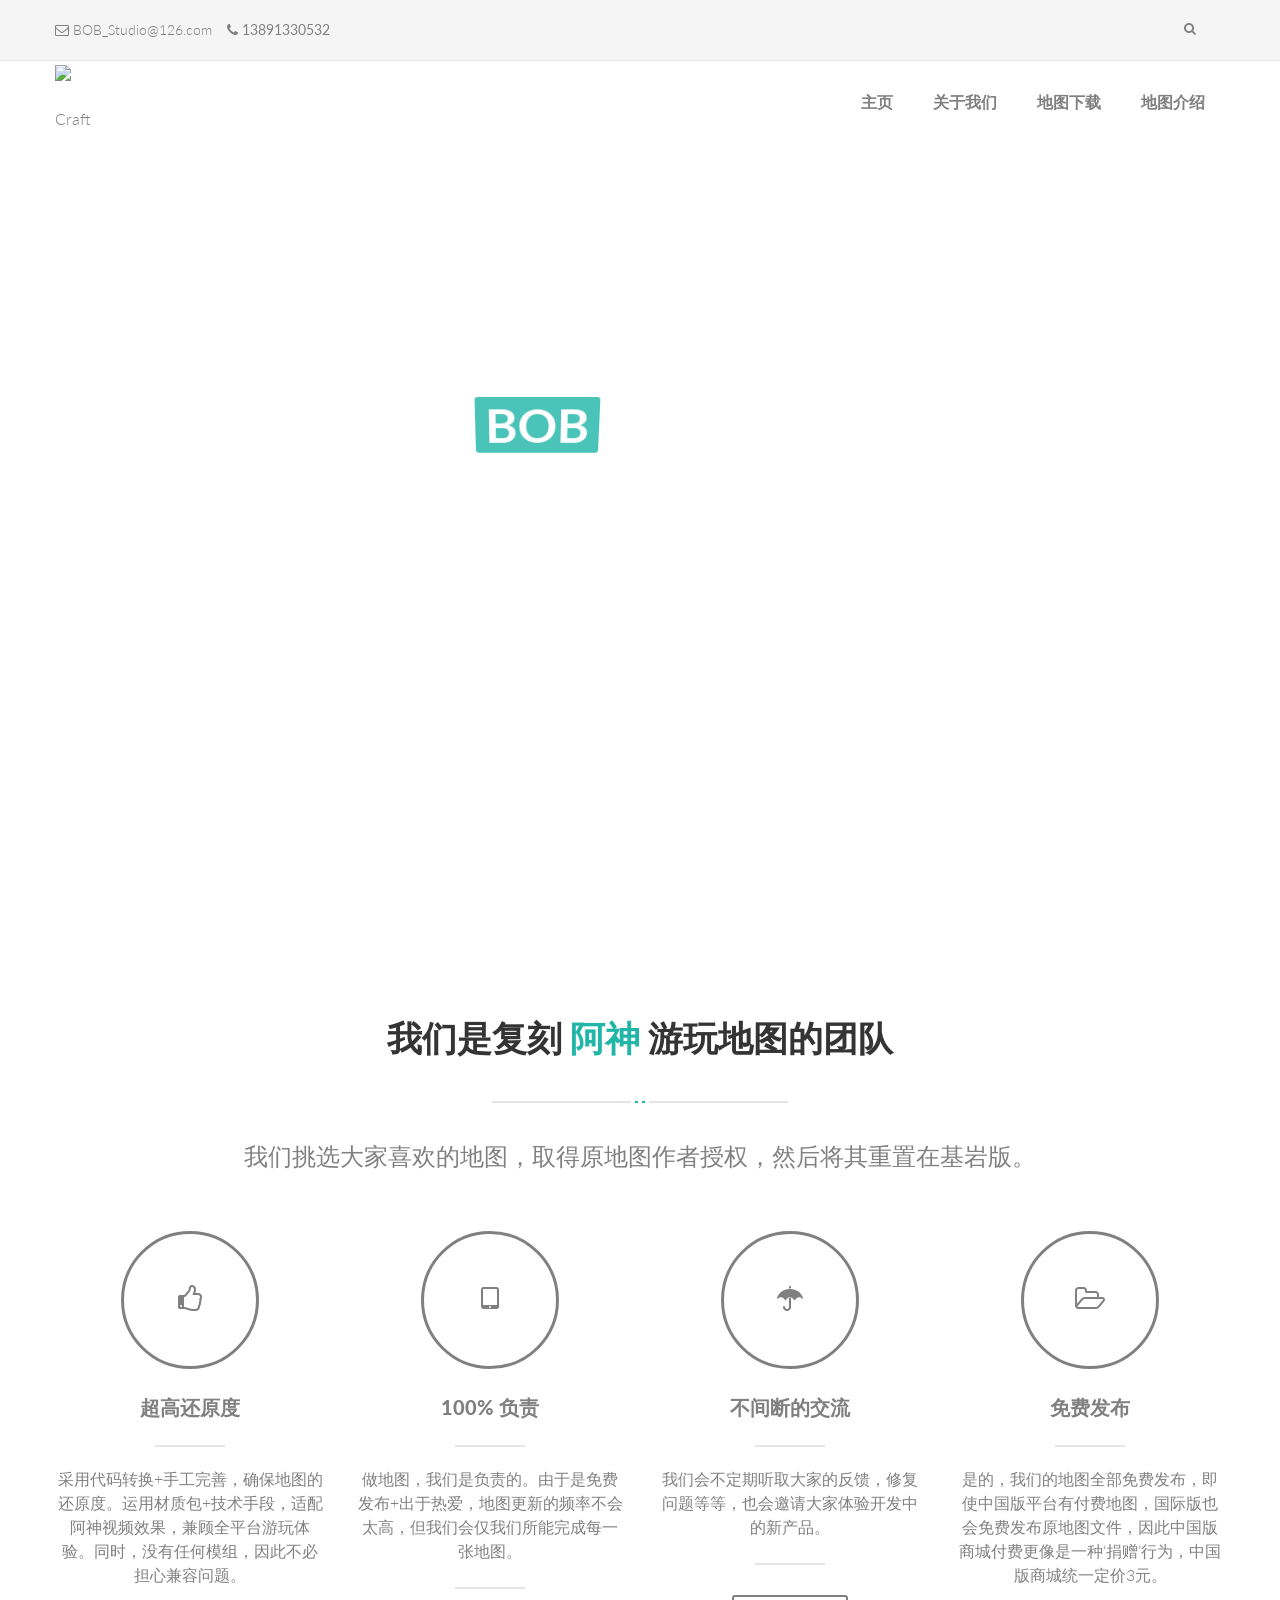
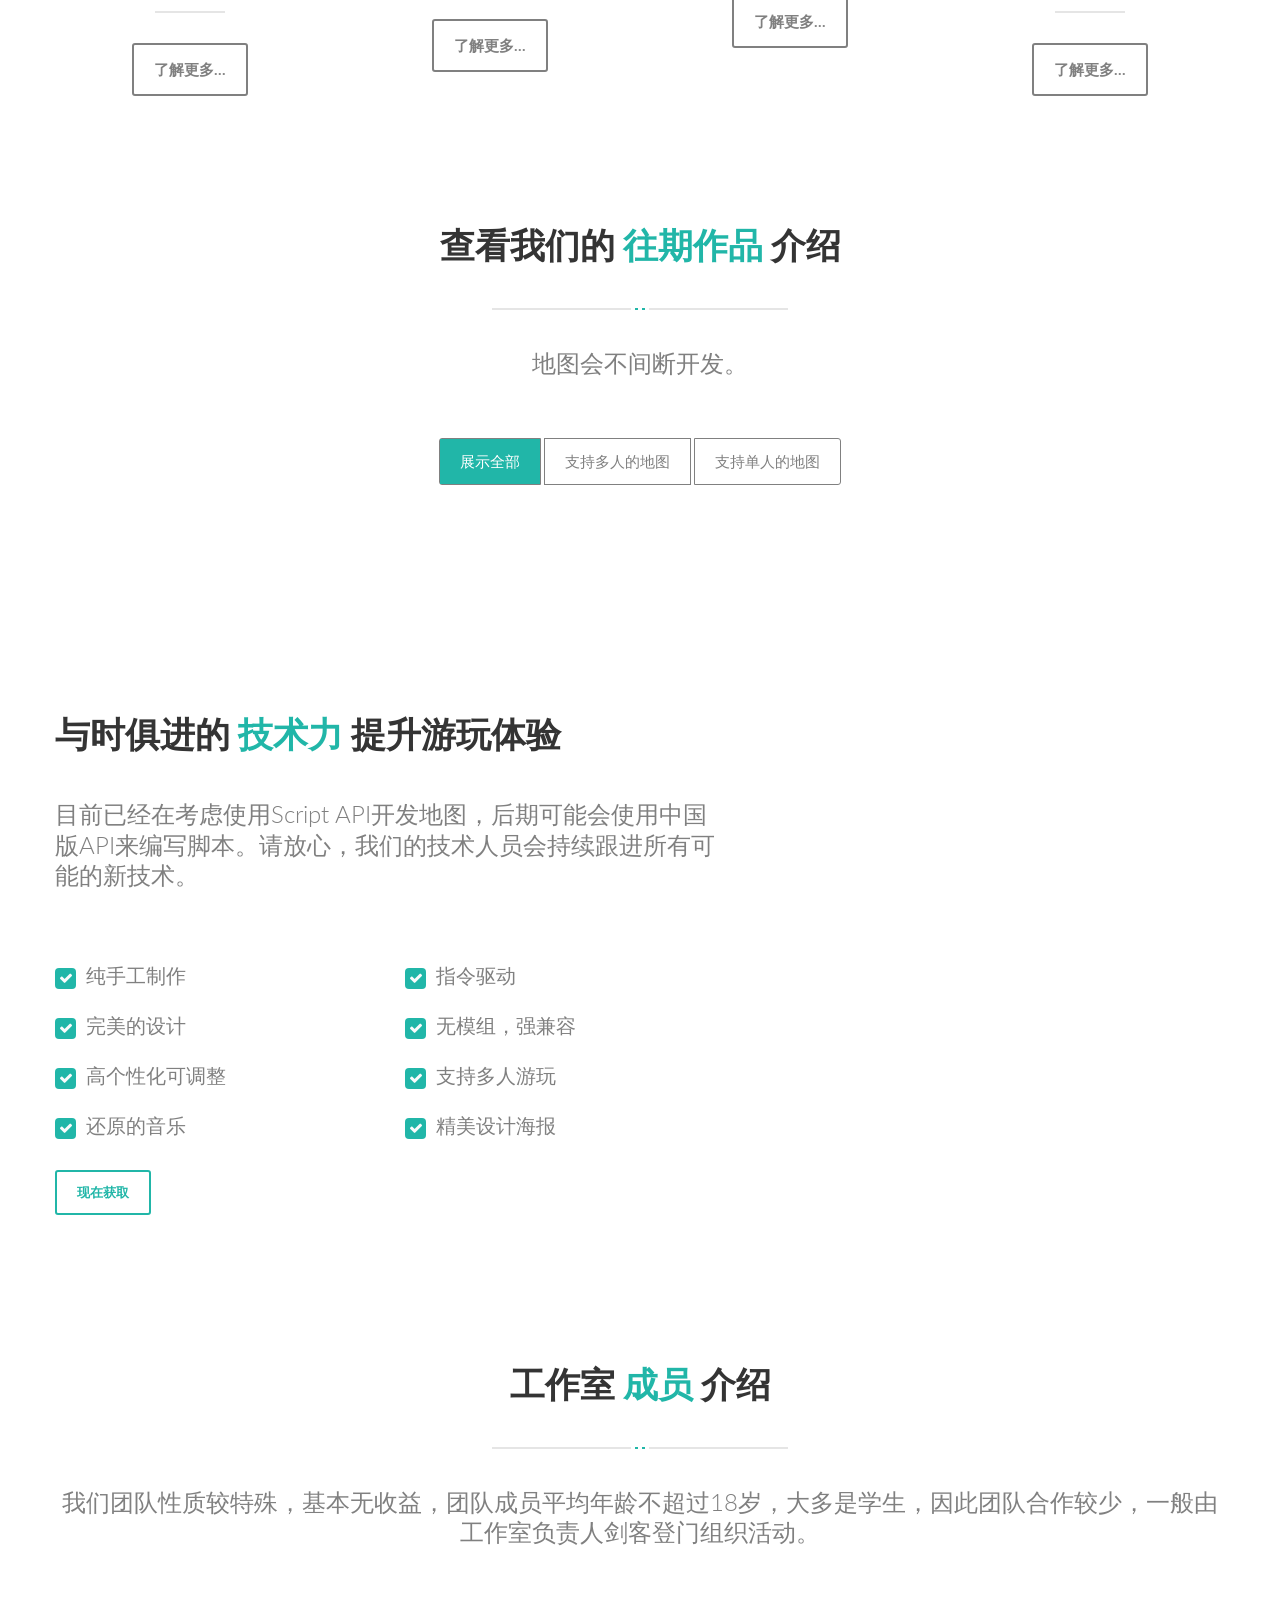
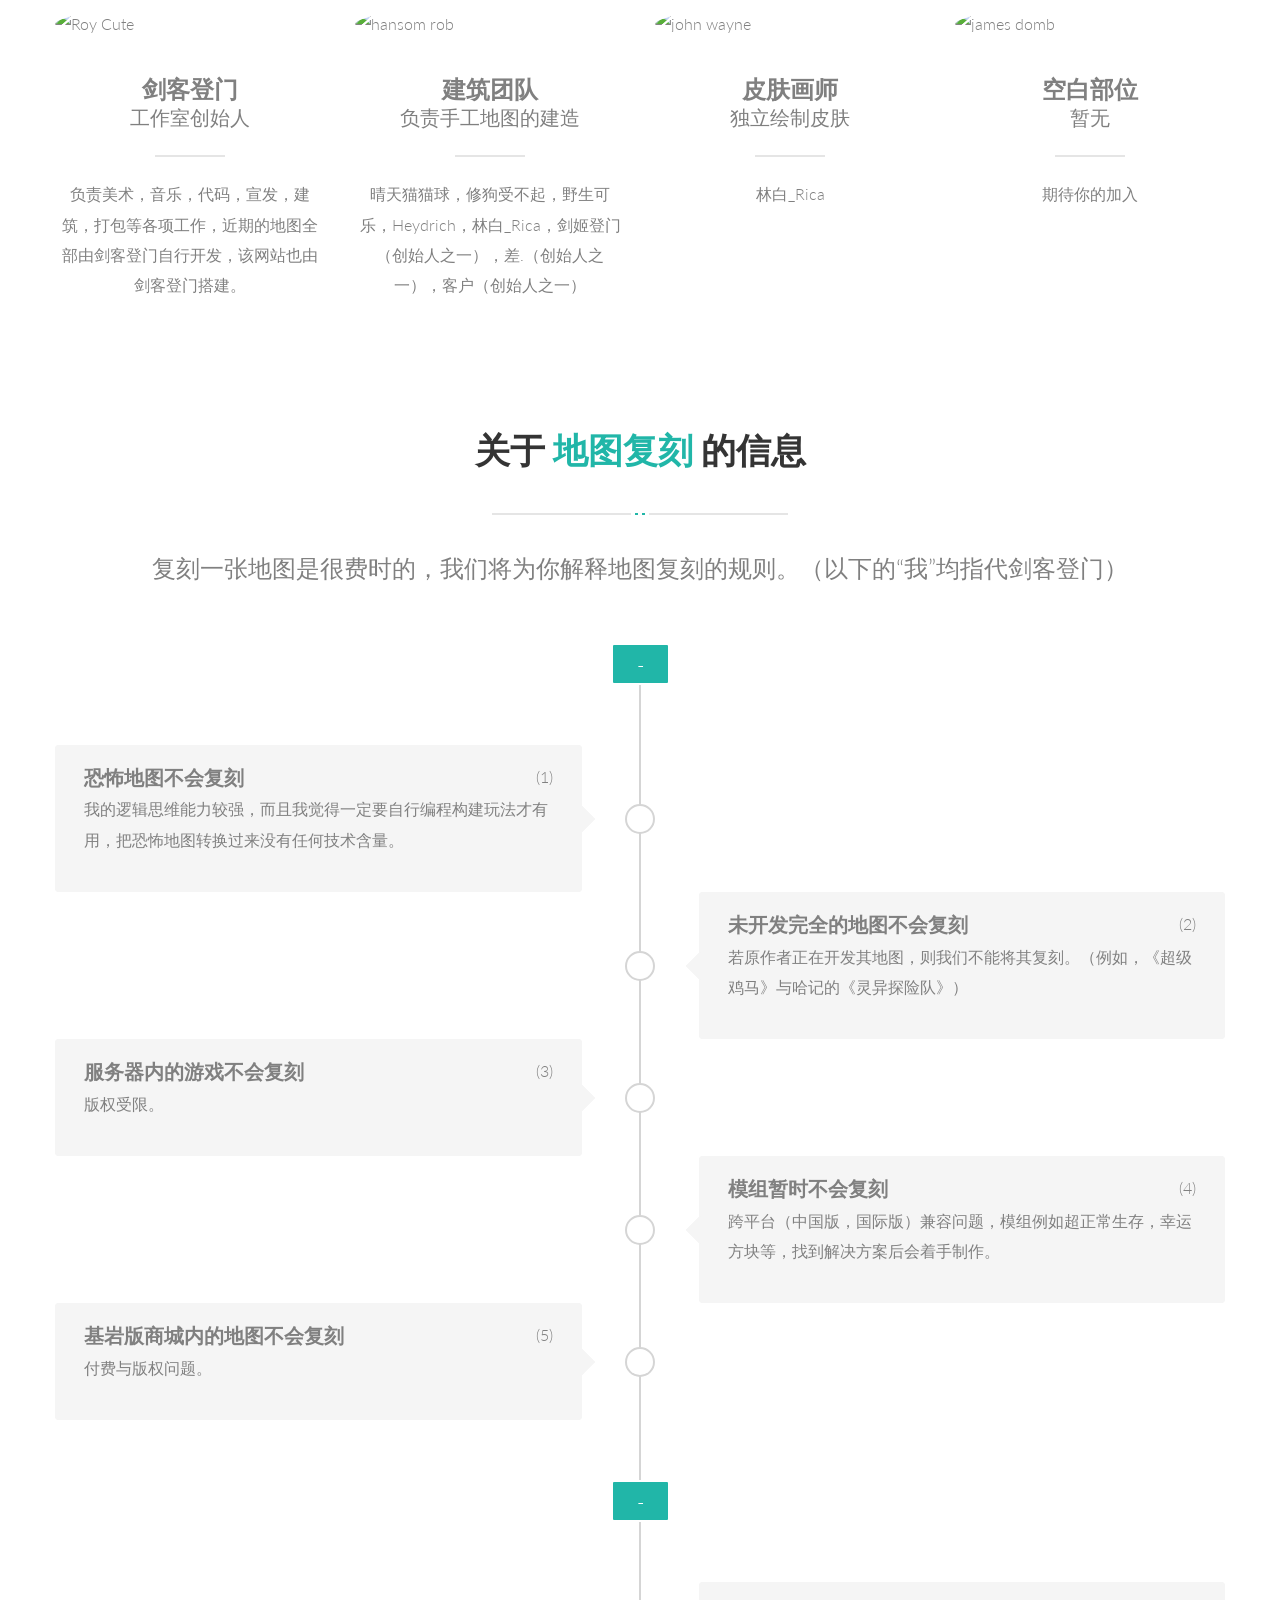
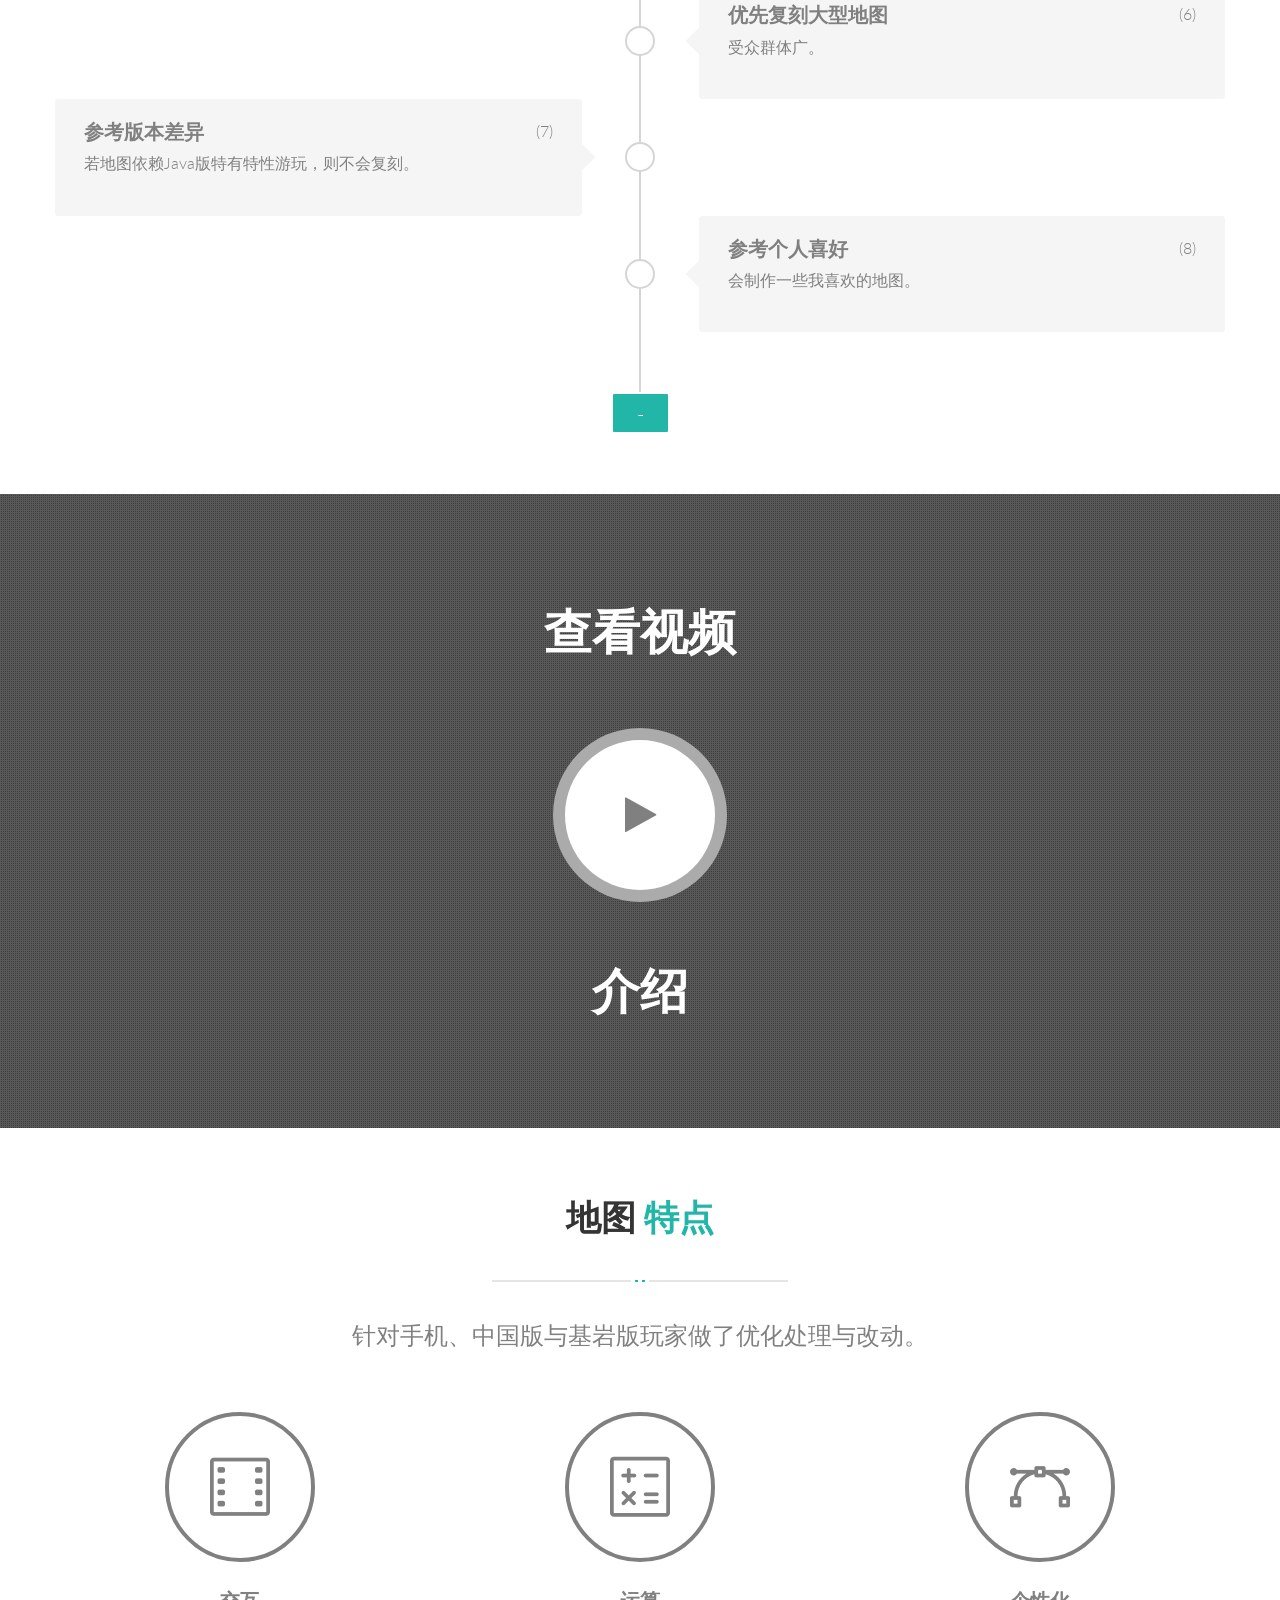
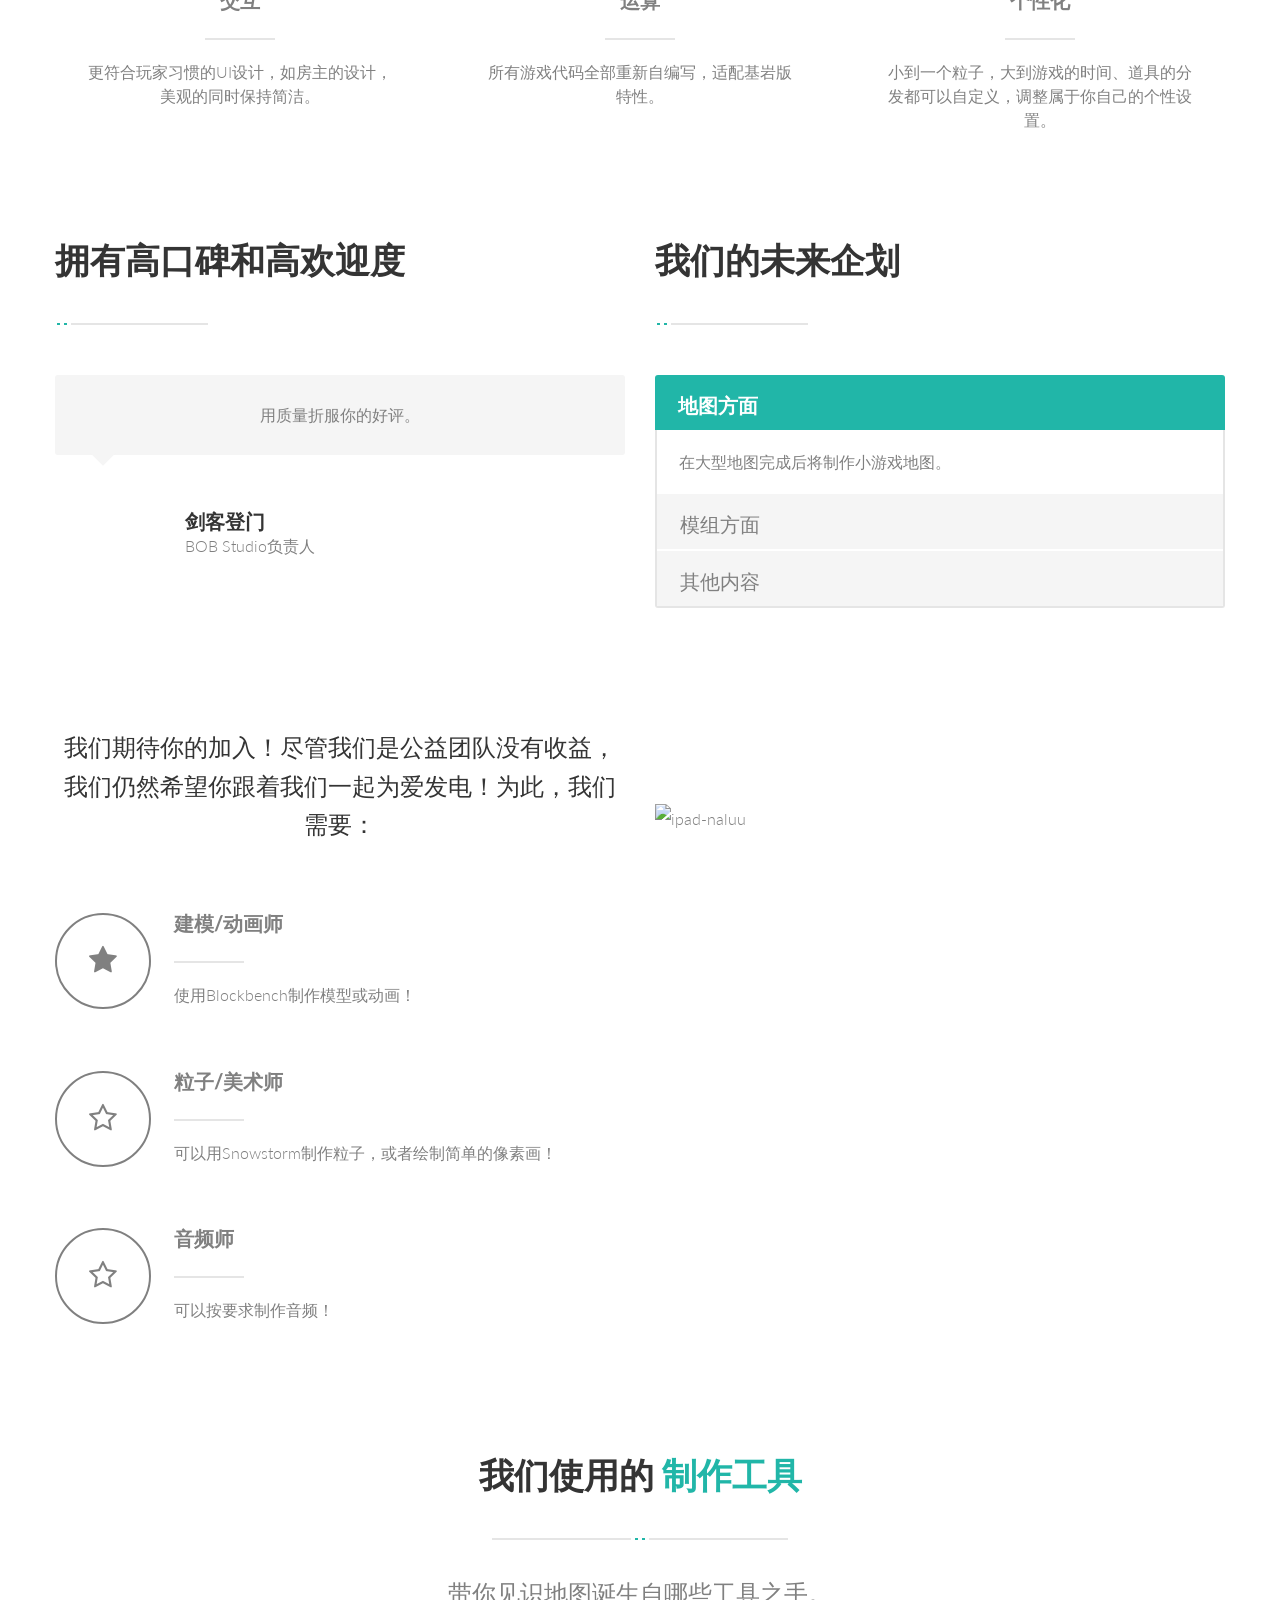
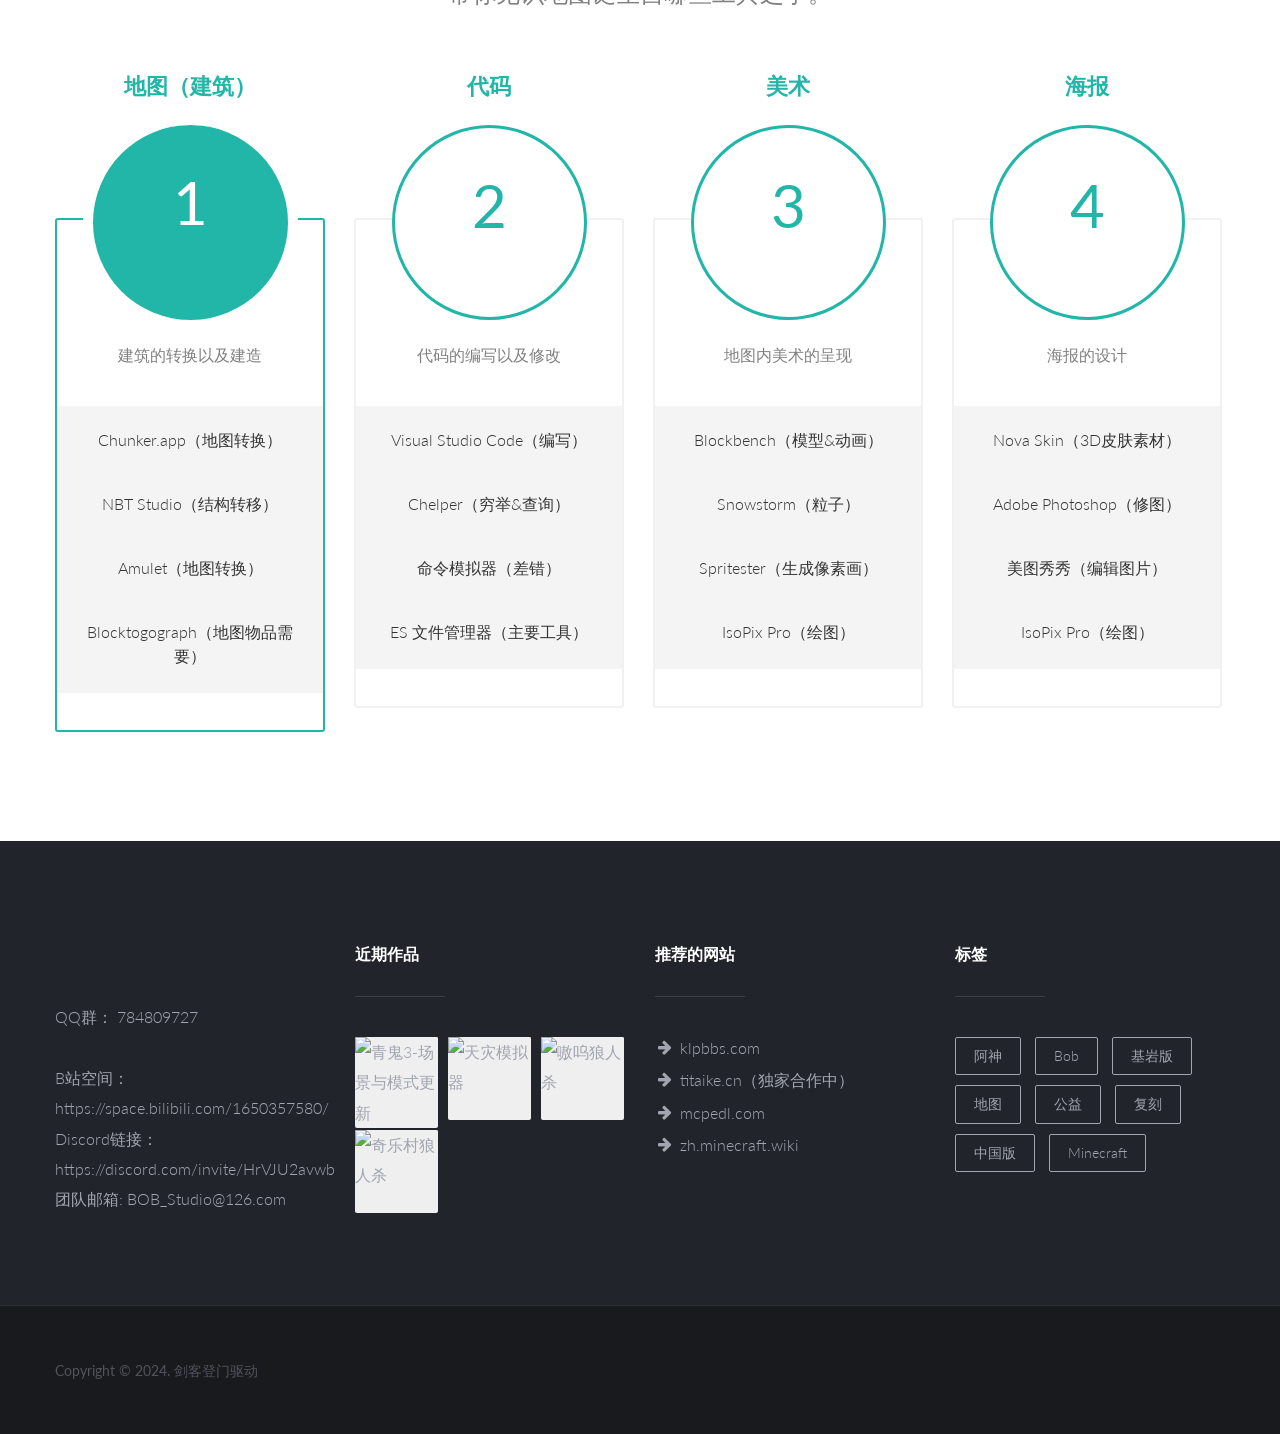
==== index.html @ f6e7a84f "Add files via upload" ====
﻿<!DOCTYPE html>
<!--[if IE 7 ]>    <html class="ie7"> <![endif]-->
<!--[if IE 8 ]>    <html class="ie8"> <![endif]-->
<html lang="en-US">
<head>
    <meta http-equiv="Content-Type" content="text/html; charset=utf-8" />
    <meta name="viewport" content="width=device-width, initial-scale=1, maximum-scale=1">
    <title>主页</title>   

	<link rel="stylesheet" href="css/animate.css">
	<link rel="stylesheet" href="css/bootstrap.min.css">
	<link rel="stylesheet" href="css/default.css">
	<link rel="stylesheet" href="css/font-awesome.min.css">
	<link rel="stylesheet" href="css/jquery-ui-custom.css">
	<link rel="stylesheet" href="css/mmenu.css">
	<link rel="stylesheet" href="css/placebo.css">
	<link rel="stylesheet" href="css/prettyPhoto.css">
	<link rel="stylesheet" href="css/style.css">
	<link rel="stylesheet" href="css/responsive.css">
	<link rel="stylesheet" href="layerslider/css/layerslider.css">
	<link rel="stylesheet" href="css/twentytwenty.css">
	<link rel="stylesheet" href="css/test.css">

    <link rel="shortcut icon" href="img/favicon.png">
    <link href='http://fonts.googleapis.com/css?family=Lato:400,100,100italic,300,300italic,400italic,700,700italic,900,900italic' rel='stylesheet' type='text/css'>

    <!--[if lt IE 9]><script src="http://html5shim.googlecode.com/svn/trunk/html5.js"></script><![endif]-->
	

</head>


    <body class="home page page-id-77 page-parent page-template-default custom-background waves-pagebuilder menu-fixed theme-full">
   	<div id="theme-layout">
		<div class="tw-top-bar">
			<div class="container">
				<div class="row">
					<div class="col-md-6">
						<div class="tw-top-widget left" id="text-2">
							<div class="textwidget">
								<i class="fa fa-envelope-o"></i> BOB_Studio@126.com
							</div>
						</div>
						<div class="tw-top-widget left" id="text-3">
							<div class="textwidget">
								<i class="fa fa-phone"></i><span class="normal"> 13891330532</span>
							</div>
						</div>
					</div>
					<div class="col-md-6">
						<div class="tw-top-widget right" id="search-3">
							<form role="search" method="get" id="searchform" action="#">
								<div class="input">
									<input type="text" value="" name="s" id="s" placeholder="Search Here">
									<i class="button-search fa fa-search"></i>
								</div>
							</form>
						</div>
						<div class="tw-top-widget right" id="woocommerce_widget_cart-2">
							<span class="top-widget-title">Your Cart</span>
							<div class="widget_shopping_cart_content">
							</div>
						</div>
					</div>
				</div>
			</div>
		</div>

		<!-- Start Header -->
		<header id="header" class="header-large">
			<div class="container">
				<div class="show-mobile-menu clearfix">
					<a href="#mobile-menu" class="mobile-menu-icon">
					<span></span><span></span><span></span><span></span>
					</a>
				</div>
				<div class="row header">
					<div class="col-md-3">
						<div class="tw-logo">
							<a class="logo" href="index.html"><img class="logo-img" src="upload/logo.png" alt="Craft"></a>
						</div>
					</div>
					<div class="col-md-9">
						<nav class="menu-container clearfix">
						<div class="tw-menu-container">
							<ul id="menu" class="sf-menu">
								<li class="menu-item menu-item-has-children"><a href="index.html">主页</a></li>
								<li class="menu-item menu-item-has-children"><a href="about.html">关于我们</a></li>
								<li class="menu-item menu-item-has-children"><a href="portfolio.html">地图下载</a></li>
								<li class="menu-item menu-item-has-children"><a href="galleries.html">地图介绍</a></li>
							</ul>
						</div>
						</nav>
					</div>
				</div>
			</div>
		</header>
		<div class="header-clone">
		</div>
		<!-- End Header -->


		<section id="slider">

			<div class="ls-wp-fullwidth-container" style="height:805px;">
				<div class="ls-wp-fullwidth-helper">
					<div id="layerslider_1_1" class="ls-wp-container" style="width:100%;height:805px;margin:0 auto;margin-bottom: 0px;">
						<div class="ls-slide" data-ls="transition2d:1;timeshift:-1000;">
							<img src="upload/slide1.jpg" class="ls-bg" alt="slide1">
							<p class="ls-l" style="top:254px;left:176px;font-weight: 700;height:40px;padding-right:10px;padding-left:10px;font-family:Lato, sans-serif;font-size:50px;color:#ffffff;border-radius:3px;white-space: nowrap;" data-ls="offsetxin:0;durationin:2000;delayin:1500;easingin:easeOutElastic;rotatexin:-90;transformoriginin:50% top 0;offsetxout:-200;durationout:1000;">
								欢迎  来到
							</p>
							<p class="ls-l" style="top:253px;left:420px;font-weight: 700;padding-top:0px;padding-right:10px;padding-bottom:0px;padding-left:10px;font-family:Lato, sans-serif;font-size:50px;color:#ffffff;background:#21b6a8;border-radius:3px;white-space: nowrap;" data-ls="durationin:2000;delayin:2000;rotatexin:-90;transformoriginin:50% top 0;durationout:1000;">
								BOB
							</p>
							<p class="ls-l" style="top:254px;left:618px;font-weight: 700;font-family:Lato, sans-serif;font-size:50px;color:#ffffff;white-space: nowrap;" data-ls="delayin:2000;rotatexin:-90;transformoriginin:50% top 0;durationout:1000;">
								 Studio
							</p>
							<p class="ls-l" style="top:401px;left:328px;text-align:center;font-family:Lato, sans-serif;;font-size:30px;color:#fff;white-space: nowrap;" data-ls="offsetxin:0;durationin:2000;delayin:3500;easingin:swing;transformoriginin:50% top 0;offsetxout:-400;">
								你可以在这里了解
							</p>
							<p class="ls-l" style="top:453px;left:496px;font-family:Lato, sans-serif;;font-size:30px;color:#fff;white-space: nowrap;" data-ls="delayin:3700;easingin:swing;">
								关于我们的所有信息
							</p>
							<img class="ls-l" style="top:352px;left:582px;white-space: nowrap;" data-ls="delayin:3000;easingin:swing;" src="upload/slider-title-sep.jpg" alt="">
						</div>
						<div class="ls-slide" data-ls="transition2d:1;timeshift:-1000;">
							<img src="upload/slide2.jpg" class="ls-bg" alt="slide2">
							<p class="ls-l" style="top:254px;left:176px;font-weight: 700;height:40px;padding-right:10px;padding-left:10px;font-family:Lato, sans-serif;font-size:50px;color:#ffffff;border-radius:3px;white-space: nowrap;" data-ls="offsetxin:0;durationin:2000;delayin:1500;easingin:easeOutElastic;rotatexin:-90;transformoriginin:50% top 0;offsetxout:-200;durationout:1000;">
							    我们是
							</p>
							<p class="ls-l" style="top:255px;left:878px;font-weight: 700;padding-top:0px;padding-right:10px;padding-bottom:0px;padding-left:10px;font-family:Lato, sans-serif;font-size:50px;color:#ffffff;background:#21b6a8;border-radius:3px;white-space: nowrap;" data-ls="durationin:2000;delayin:2000;rotatexin:-90;transformoriginin:50% top 0;durationout:1000;">
								公益的
							</p>
							<p class="ls-l" style="top:399px;left:436px;font-weight:300;font-family:Lato, sans-serif;;font-size:30px;color:#fff;white-space: nowrap;" data-ls="offsetxin:0;durationin:2000;delayin:3500;easingin:swing;transformoriginin:50% top 0;offsetxout:-400;">
								只为给你带来快乐
							</p>
							<p class="ls-l" style="top:452px;left:404px;font-weight:300;font-family:Lato, sans-serif;;font-size:30px;color:#fff;white-space: nowrap;" data-ls="delayin:3700;easingin:swing;">
								我们工作的版本是 <strong>基岩版</strong>
							</p>
							<img class="ls-l" style="top:360px;left:562px;white-space: nowrap;" data-ls="delayin:3000;easingin:swing;" src="upload/slider-title-sep.jpg" alt="">
						</div>
						<div class="ls-slide" data-ls="transition2d:1;timeshift:-1000;">
							<img src="upload/slide3.jpg" class="ls-bg" alt="slide3">
							<p class="ls-l" style="top:254px;left:58px;font-weight: 700;height:40px;padding-right:10px;padding-left:10px;font-family:Lato, sans-serif;font-size:50px;color:#ffffff;border-radius:3px;white-space: nowrap;" data-ls="offsetxin:0;durationin:2000;delayin:1200;easingin:easeOutElastic;rotatexin:-90;transformoriginin:50% top 0;offsetxout:-200;durationout:1000;">
								全平台支持
							</p>
							<p class="ls-l" style="top:329px;left:106px;font-weight: 700;height:40px;padding-right:10px;padding-left:10px;font-family:Lato, sans-serif;font-size:50px;color:#ffffff;border-radius:3px;white-space: nowrap;" data-ls="offsetxin:0;durationin:2000;delayin:1500;easingin:easeOutElastic;rotatexin:-90;transformoriginin:50% top 0;offsetxout:-200;durationout:1000;">
								
							</p>
							<p class="ls-l" style="top:443px;left:44px;font-weight:300;font-family:Lato, sans-serif;;font-size:30px;color:#fff;white-space: nowrap;" data-ls="offsetxin:0;durationin:2000;delayin:3500;easingin:swing;transformoriginin:50% top 0;offsetxout:-400;">
								不会在版本上为难玩家
							</p>
							<p class="ls-l" style="top:499px;left:75px;font-weight:300;font-family:Lato, sans-serif;;font-size:30px;color:#fff;white-space: nowrap;" data-ls="delayin:3700;easingin:swing;">
								没有模组，超高兼容性
							</p>
							<img class="ls-l" style="top:409px;left:214px;white-space: nowrap;" data-ls="delayin:3000;easingin:swing;" src="upload/slider-title-sep.jpg" alt="">
						</div>
					</div>
				</div>
			</div>
		</section>

		<!-- Start Main -->
		<section id="main">
		<div id="page">

			<div class="row-container light bg-scroll" >
				<div class="waves-container container">
					<div class="row">
						<div class="col-md-12 ">
							<div class="row">
								<div class="tw-element waves-heading default center col-md-12" >
									<h3 class="heading-title"> 我们是复刻 <span>阿神</span> 游玩地图的团队<span class="title-seperator"><i class="default"><span></span><span></span></i></span></h3>
									<p>
										我们挑选大家喜欢的地图，取得原地图作者授权，然后将其重置在基岩版。
									</p>
								</div>
							</div>
							<div class="row">
								<div class="tw-element col-md-3" >
									<div class="tw-service-box top-service style_1" id="div_7fb0_2">
										<div class="tw-service-icon" id="div_7fb0_3">
											<i class="tw-font-icon fa fa-thumbs-o-up " id="i_7fb0_0"></i>
										</div>
										<div class="tw-service-content " >
											<h3>超高还原度</h3>
											<div class="service-title-sep">
											</div>
											<p>
												采用代码转换+手工完善，确保地图的还原度。运用材质包+技术手段，适配阿神视频效果，兼顾全平台游玩体验。同时，没有任何模组，因此不必担心兼容问题。
											</p>
											<div class="service-title-sep last">
											</div>
											<a class="more" href="about.html" target="_blank">了解更多...</a>
										</div>
									</div>
								</div>
								<div class="tw-element col-md-3" >
									<div class="tw-service-box top-service style_1" id="div_7fb0_4">
										<div class="tw-service-icon" id="div_7fb0_5">
											<i class="tw-font-icon fa fa-tablet " id="i_7fb0_1"></i>
										</div>
										<div class="tw-service-content " >
											<h3>100% 负责</h3>
											<div class="service-title-sep">
											</div>
											<p>
												做地图，我们是负责的。由于是免费发布+出于热爱，地图更新的频率不会太高，但我们会仅我们所能完成每一张地图。
											</p>
											<div class="service-title-sep last">
											</div>
											<a class="more" href="about.html" target="_blank">了解更多...</a>
										</div>
									</div>
								</div>
								<div class="tw-element col-md-3" >
									<div class="tw-service-box top-service style_1" id="div_7fb0_6">
										<div class="tw-service-icon" id="div_7fb0_7">
											<i class="tw-font-icon fa fa-umbrella " id="i_7fb0_2"></i>
										</div>
										<div class="tw-service-content " >
											<h3>不间断的交流</h3>
											<div class="service-title-sep">
											</div>
											<p>
												我们会不定期听取大家的反馈，修复问题等等，也会邀请大家体验开发中的新产品。
											</p>
											<div class="service-title-sep last">
											</div>
											<a class="more" href="about.html" target="_blank">了解更多...</a>
										</div>
									</div>
								</div>
								<div class="tw-element col-md-3" >
									<div class="tw-service-box top-service style_1" id="div_7fb0_8">
										<div class="tw-service-icon" id="div_7fb0_9">
											<i class="tw-font-icon fa fa-folder-open-o " id="i_7fb0_3"></i>
										</div>
										<div class="tw-service-content " >
											<h3>免费发布</h3>
											<div class="service-title-sep">
											</div>
											<p>
												是的，我们的地图全部免费发布，即使中国版平台有付费地图，国际版也会免费发布原地图文件，因此中国版商城付费更像是一种‘捐赠’行为，中国版商城统一定价3元。
											</p>
											<div class="service-title-sep last">
											</div>
											<a class="more" href="about.html" target="_blank">了解更多...</a>
										</div>
									</div>
								</div>
							</div>
						</div>
					</div>
				</div>
			</div>


			<div class="row-container light bg-scroll" >
				<div class="waves-container container">
					<div class="row">
						<div class="col-md-12 ">
							<div class="row">
								<div class="tw-element waves-heading default center col-md-12" >
									<h3 class="heading-title">查看我们的 <span>往期作品</span> 介绍<span class="title-seperator"><i class="default"><span></span><span></span></i></span></h3>
									<p>
										地图会不间断开发。
									</p>
								</div>
							</div>
							<div class="row">
								<div class="tw-element waves-portfolio col5f waves-full-element col-md-12" >
									<div class="tw-filters">
										<ul class="filters clearfix single" data-option-key="filter">
											<li><a href="#filter" data-option-value="*" class="show-all selected">展示全部</a></li>
											<li class="hidden"><a href="#filter" data-option-value=".category-art" title="Art">支持多人的地图</a></li>
											<li class="hidden"><a href="#filter" data-option-value=".category-design" title="Design">支持单人的地图</a></li>
										</ul>
									</div>
									<div class="row">
										<div class="isotope-container" data-column="5">
											<article class="portfolio not-inited category-art category-visualisation">
											<div class="portfolio-thumb">
												<img alt="" src="upload/portfolio10.jpg">
												<div class="image-overlay">
												</div>
												<div class="portfolio-hover">
													<div class="meta-link">
														<a class="to-link" href="portfolio.html"><i class="fa fa-chain"></i></a><a class="to-image" href="upload/portfolio10.jpg" data-gal="prettyPhoto[52]"><i class="fa fa-expand"></i></a>
													</div>
													<h2 class="portfolio-title"><a href="#">奇乐村狼人杀</a></h2>
													<span class="portfolio-meta"><a href="#" rel="tag">多人</a>， <a href="#" rel="tag">狼人杀</a></span><span data-pid="52" class="likeit">
												</div>
											</div>
											</article>

											<article class="portfolio not-inited category-art category-visualisation">
											<div class="portfolio-thumb">
												<img alt="" src="upload/portfolio8.jpg">
												<div class="image-overlay">
												</div>
												<div class="portfolio-hover">
													<div class="meta-link">
														<a class="to-link" href="portfolio.html"><i class="fa fa-chain"></i></a><a class="to-image" href="upload/portfolio8.jpg" data-gal="prettyPhoto[50]"><i class="fa fa-expand"></i></a>
													</div>
													<h2 class="portfolio-title"><a href="#">博物馆小偷</a></h2>
													<span class="portfolio-meta"><a href="#" rel="tag">多人</a>， <a href="#" rel="tag">娱乐</a></span><span data-pid="50" class="likeit">
												</div>
											</div>
											</article>

											<article class="portfolio not-inited category-art category-nature-2">
											<div class="portfolio-thumb">
												<img alt="" src="upload/portfolio7.jpg">
												<div class="image-overlay">
												</div>
												<div class="portfolio-hover">
													<div class="meta-link">
														<a class="to-link" href="portfolio.html"><i class="fa fa-chain"></i></a><a class="to-image" href="upload/portfolio7.jpg" data-gal="prettyPhoto[49]"><i class="fa fa-expand"></i></a>
													</div>
													<h2 class="portfolio-title"><a href="#">嗷呜狼人杀</a></h2>
													<span class="portfolio-meta"><a href="#" rel="tag">狼人杀</a>， <a href="#" rel="tag">大型多人（支持20人）</a></span><span data-pid="49" class="likeit">
												</div>
											</div>
											</article>

											<article class="portfolio not-inited category-art category-design">
											<div class="portfolio-thumb">
												<img alt="" src="upload/portfolio6.jpg">
												<div class="image-overlay">
												</div>
												<div class="portfolio-hover">
													<div class="meta-link">
														<a class="to-link" href="portfolio.html"><i class="fa fa-chain"></i></a><a class="to-image" href="upload/portfolio6.jpg" data-gal="prettyPhoto[48]"><i class="fa fa-expand"></i></a>
													</div>
													<h2 class="portfolio-title"><a href="">天灾模拟器</a></h2>
													<span class="portfolio-meta"><a href="#" rel="tag">生存</a>, <a href="portfolio-single_category/design.html" rel="tag">多/单人</a></span><span data-pid="48" class="likeit">
												</div>
											</div>
											</article>

											<article class="portfolio not-inited category-art category-design category-visualisation">
											<div class="portfolio-thumb">
												<img alt="" src="upload/portfolio5.jpg">
												<div class="image-overlay">
												</div>
												<div class="portfolio-hover">
													<div class="meta-link">
														<a class="to-link" href="portfolio.html"><i class="fa fa-chain"></i></a><a class="to-image" href="upload/portfolio5.jpg" data-gal="prettyPhoto[47]"><i class="fa fa-expand"></i></a>
													</div>
													<h2 class="portfolio-title"><a href="#">青鬼3-场景与模式更新</a></h2>
													<span class="portfolio-meta"><a href="#" rel="tag">青鬼</a>, <a href="portfolio-single_category/design.html" rel="tag">微恐</a>, <a href="#" rel="tag">多/单人</a></span><span data-pid="47" class="likeit">
												</div>
											</div>
											</article>

											<article class="portfolio not-inited category-art category-nature-2 category-visualisation">
											<div class="portfolio-thumb">
												<img alt="" src="upload/portfolio4.jpg">
												<div class="image-overlay">
												</div>
												<div class="portfolio-hover">
													<div class="meta-link">
														<a class="to-link" href="portfolio.html"><i class="fa fa-chain"></i></a><a class="to-image" href="upload/portfolio4.jpg" data-gal="prettyPhoto[46]"><i class="fa fa-expand"></i></a>
													</div>
													<h2 class="portfolio-title"><a href="#">全员逃走中</a></h2>
													<span class="portfolio-meta"><a href="#" rel="tag">多人</a>， <a href="#" rel="tag">追逐</a>， <a href="#" rel="tag">娱乐</a></span><span data-pid="46" class="likeit">
												</div>
											</div>
											</article>

											<article class="portfolio not-inited category-art category-design">
											<div class="portfolio-thumb">
												<img alt="" src="upload/portfolio.jpg">
												<div class="image-overlay">
												</div>
												<div class="portfolio-hover">
													<div class="meta-link">
														<a class="to-link" href="portfolio.html"><i class="fa fa-chain"></i></a><a class="to-image" href="upload/portfolio.jpg" data-gal="prettyPhoto[43]"><i class="fa fa-expand"></i></a>
													</div>
													<h2 class="portfolio-title"><a href="#">麦当劳惊魂夜</a></h2>
													<span class="portfolio-meta"><a href="#" rel="tag">恐怖，多/单人，追逐</a></span><span data-pid="43" class="likeit">
												</div>
											</div>
											</article>

										</div>
									</div>
									</div>
								</div>
							</div>
						</div>
					</div>
				</div>
			</div>
			<!-- end portofolio -->


			<div class="row-container light bg-parallax" id="div_0e1d_0">
				<div class="waves-container container">
					<div class="row">
						<div class="col-md-7 ">
							<div class="row">
								<div class="tw-element waves-heading without_seperator left col-md-12" >
									<h3 class="heading-title">与时俱进的 <span>技术力</span> 提升游玩体验</h3>
									<p>
										目前已经在考虑使用Script API开发地图，后期可能会使用中国版API来编写脚本。请放心，我们的技术人员会持续跟进所有可能的新技术。
									</p>
								</div>
							</div>
							<div class="row">
								<div class="tw-element col-md-6 no-bottom" >
									<ul class="waves-list">
										<li class=""><i class="fa fa-check"></i>纯手工制作</li>
										<li class=""><i class="fa fa-check"></i>完美的设计</li>
										<li class=""><i class="fa fa-check"></i>高个性化可调整</li>
										<li class=""><i class="fa fa-check"></i>还原的音乐</li>
									</ul>
								</div>
								<div class="tw-element col-md-6 no-bottom" >
									<ul class="waves-list">
										<li class=""><i class="fa fa-check"></i>指令驱动</li>
										<li class=""><i class="fa fa-check"></i>无模组，强兼容</li>
										<li class=""><i class="fa fa-check"></i>支持多人游玩</li>
										<li class=""><i class="fa fa-check"></i>精美设计海报</li>
									</ul>
								</div>
							</div>
							<div class="row">
								<div class="tw-element col-md-12 no-top" >
									<a href="portfolio.html" target="_blank" class="btn btn-border btn-medium" id="a_0e1d_0">现在获取<span id="span_0e1d_0"></span></a>
								</div>
							</div>
						</div>
						<div class="col-md-5 ">
							<div class="row">
								<div class="tw-element divider-center tw-divider-space col-md-12" id="div_0e1d_1">
									<div style=''>
									</div>
								</div>
							</div>
							<div class="row">
								<div class="tw-element col-md-12 no-bottom" >
									<p>
									</p>
								</div>
							</div>
						</div>
					</div>
					<div id="div_0e1d_2">
					</div>
				</div>
			</div>

			<div class="row-container light bg-scroll" >
				<div class="waves-container container">
					<div class="row">
						<div class="col-md-12 ">
							<div class="row">
								<div class="tw-element waves-heading default center col-md-12" >
									<h3 class="heading-title">工作室 <span>成员</span> 介绍<span class="title-seperator"><i class="default"><span></span><span></span></i></span></h3>
									<p>
										我们团队性质较特殊，基本无收益，团队成员平均年龄不超过18岁，大多是学生，因此团队合作较少，一般由工作室负责人剑客登门组织活动。
									</p>
								</div>
							</div>
							<div class="row">
								<div class="tw-element waves-team col-md-3" >
									<div class="member-image overlay-container">
										<img src="upload/Team-51.jpg" alt="Roy Cute">
										<div class="image-overlay">
											<div class="portfolio-overlay-icon">
												<div class="member-social">
													<div class="tw-social-icon clearfix">													</div>
												</div>
											</div>
										</div>
									</div>
									<div class="member-title">
										<h2>剑客登门</h2>
										<div class="member-pos">
											工作室创始人
										</div>
										<span class="title-sep"></span>
									</div>
									<div class="team-content">
										<p>
											负责美术，音乐，代码，宣发，建筑，打包等各项工作，近期的地图全部由剑客登门自行开发，该网站也由剑客登门搭建。
										</p>
									</div>
								</div>
								<div class="tw-element waves-team col-md-3" >
									<div class="member-image overlay-container">
										<img src="upload/Team-81.jpg" alt="hansom rob">
										<div class="image-overlay">
											<div class="portfolio-overlay-icon">
												<div class="member-social">
													<div class="tw-social-icon clearfix">
													</div>
												</div>
											</div>
										</div>
									</div>
									<div class="member-title">
										<h2>建筑团队</h2>
										<div class="member-pos">
											负责手工地图的建造
										</div>
										<span class="title-sep"></span>
									</div>
									<div class="team-content">
										<p>
											晴天猫猫球，修狗受不起，野生可乐，Heydrich，林白_Rica，剑姬登门（创始人之一），差.（创始人之一），客户（创始人之一）
										</p>
									</div>
								</div>
								<div class="tw-element waves-team col-md-3" >
									<div class="member-image overlay-container">
										<img src="upload/Team-61.jpg" alt="john wayne">
										<div class="image-overlay">
											<div class="portfolio-overlay-icon">
												<div class="member-social">
													<div class="tw-social-icon clearfix">
													</div>
												</div>
											</div>
										</div>
									</div>
									<div class="member-title">
										<h2>皮肤画师</h2>
										<div class="member-pos">
											独立绘制皮肤
										</div>
										<span class="title-sep"></span>
									</div>
									<div class="team-content">
										<p>
											林白_Rica
										</p>
									</div>
								</div>
								<div class="tw-element waves-team col-md-3" >
									<div class="member-image overlay-container">
										<img src="upload/Team-41.jpg" alt="james domb">
										<div class="image-overlay">
											<div class="portfolio-overlay-icon">
												<div class="member-social">
													<div class="tw-social-icon clearfix">
													</div>
												</div>
											</div>
										</div>
									</div>
									<div class="member-title">
										<h2>空白部位</h2>
										<div class="member-pos">
											暂无
										</div>
										<span class="title-sep"></span>
									</div>
									<div class="team-content">
										<p>
											期待你的加入
										</p>
									</div>
								</div>
							</div>
						</div>
					</div>
				</div>
			</div>
			<!-- End Team -->

			<div class="row-container light bg-scroll" >
				<div class="waves-container container">
					<div class="row">
						<div class="col-md-12 ">
							<div class="row">
								<div class="tw-element waves-heading default center col-md-12" >
									<h3 class="heading-title">关于 <span>地图复刻</span> 的信息<span class="title-seperator"><i class="default"><span></span><span></span></i></span></h3>
									<p>
										复刻一张地图是很费时的，我们将为你解释地图复刻的规则。（以下的“我”均指代剑客登门）
									</p>
								</div>
							</div>
							<div class="row">
								<div class="tw-element waves-about col-md-12" >
									<div class="about-group about-type-title">
										<div class="about-title">
											-
										</div>
									</div>
									<div class="about-group about-type-content clearfix about-pos-left">
										<div class="about-bullet">
										</div>
										<div class="about-content">
											<div class="about-heading clearfix">
												<div class="about-title">
													恐怖地图不会复刻
												</div>
												<div class="about-date">
													(1)
												</div>
											</div>
											<div class="about-body">
												<div class="about-inner">
													<p>
														我的逻辑思维能力较强，而且我觉得一定要自行编程构建玩法才有用，把恐怖地图转换过来没有任何技术含量。
													</p>
												</div>
											</div>
										</div>
									</div>
									<div class="about-group about-type-content clearfix about-pos-right">
										<div class="about-bullet">
										</div>
										<div class="about-content">
											<div class="about-heading clearfix">
												<div class="about-title">
													未开发完全的地图不会复刻
												</div>
												<div class="about-date">
													(2)
												</div>
											</div>
											<div class="about-body">
												<div class="about-inner">
													<p>
														若原作者正在开发其地图，则我们不能将其复刻。（例如，《超级鸡马》与哈记的《灵异探险队》）
													</p>
												</div>
											</div>
										</div>
									</div>
									<div class="about-group about-type-content clearfix about-pos-left">
										<div class="about-bullet">
										</div>
										<div class="about-content">
											<div class="about-heading clearfix">
												<div class="about-title">
													服务器内的游戏不会复刻
												</div>
												<div class="about-date">
													(3)
												</div>
											</div>
											<div class="about-body">
												<div class="about-inner">
													<p>
														版权受限。
													</p>
												</div>
											</div>
										</div>
									</div>
									<div class="about-group about-type-content clearfix about-pos-right">
										<div class="about-bullet">
										</div>
										<div class="about-content">
											<div class="about-heading clearfix">
												<div class="about-title">
													模组暂时不会复刻
												</div>
												<div class="about-date">
													(4)
												</div>
											</div>
											<div class="about-body">
												<div class="about-inner">
													<p>
														跨平台（中国版，国际版）兼容问题，模组例如超正常生存，幸运方块等，找到解决方案后会着手制作。
													</p>
												</div>
											</div>
										</div>
									</div>
									<div class="about-group about-type-content clearfix about-pos-left">
										<div class="about-bullet">
										</div>
										<div class="about-content">
											<div class="about-heading clearfix">
												<div class="about-title">
													基岩版商城内的地图不会复刻
												</div>
												<div class="about-date">
													(5)
												</div>
											</div>
											<div class="about-body">
												<div class="about-inner">
													<p>
														付费与版权问题。
													</p>
												</div>
											</div>
										</div>
									</div>
									<div class="about-group about-type-title">
										<div class="about-title">
											-
										</div>
									</div>
									<div class="about-group about-type-content clearfix about-pos-right">
										<div class="about-bullet">
										</div>
										<div class="about-content">
											<div class="about-heading clearfix">
												<div class="about-title">
													优先复刻大型地图
												</div>
												<div class="about-date">
													(6)
												</div>
											</div>
											<div class="about-body">
												<div class="about-inner">
													<p>
														受众群体广。
													</p>
												</div>
											</div>
										</div>
									</div>
									<div class="about-group about-type-content clearfix about-pos-left">
										<div class="about-bullet">
										</div>
										<div class="about-content">
											<div class="about-heading clearfix">
												<div class="about-title">
													参考版本差异
												</div>
												<div class="about-date">
													(7)
												</div>
											</div>
											<div class="about-body">
												<div class="about-inner">
													<p>
														若地图依赖Java版特有特性游玩，则不会复刻。
													</p>
												</div>
											</div>
										</div>
									</div>
									<div class="about-group about-type-content clearfix about-pos-right">
										<div class="about-bullet">
										</div>
										<div class="about-content">
											<div class="about-heading clearfix">
												<div class="about-title">
													参考个人喜好
												</div>
												<div class="about-date">
													(8)
												</div>
											</div>
											<div class="about-body">
												<div class="about-inner">
													<p>
														会制作一些我喜欢的地图。
													</p>
												</div>
											</div>
										</div>
									</div>
									<div class="about-group about-type-title">
										<div class="about-title">
											-
										</div>
									</div>
								</div>
							</div>
						</div>
					</div>
				</div>
			</div>


			<div class="row-container dark bg-scroll" id="div_0e1d_3">
				<div class="video-mask">
				</div>
				<div class="video-mask-color">
				</div>
				<div class="background-video">
					<div id="jquery_jplayer_77" class="jp-jplayer jp-jplayer-bgvideo" data-pid="77" data-m4v="upload/BlackInk.mp4" data-thumb="upload/bg-for-video.jpg">
					</div>
				</div>
				<div class="waves-container container" id="div_0e1d_4">
					<div class="row">
						<div class="col-md-12 ">
							<div class="row">
								<div class="tw-element col-md-12" >
									<div class="bg-video-container bg-video-vertical">
										<h2 class="bg-video-first-text">查看视频</h2>
										<i class="bg-video-play tw-font-icon fa fa-play"></i>
										<h2 class="bg-video-last-text">介绍</h2>
									</div>
								</div>
							</div>
						</div>
					</div>
				</div>
			</div>
			<!-- End Video -->


			<div class="row-container light bg-scroll" >
				<div class="waves-container container">
					<div class="row">
						<div class="col-md-12 ">
							<div class="row">
								<div class="tw-element waves-heading default center col-md-12" >
									<h3 class="heading-title">地图 <span>特点</span><span class="title-seperator"><i class="default"><span></span><span></span></i></span></h3>
									<p>
										针对手机、中国版与基岩版玩家做了优化处理与改动。
									</p>
								</div>
							</div>
							<div class="row">
								<div class="tw-element col-md-4" >
									<div class="tw-service-box top-service style_2" id="div_8b27_0">
										<div class="tw-service-icon" id="div_8b27_1">
											<i class="tw-font-icon fa icon-film " id="i_8b27_0"></i>
										</div>
										<div class="tw-service-content " >
											<h3>交互</h3>
											<div class="service-title-sep">
											</div>
											<p>
												更符合玩家习惯的UI设计，如房主的设计，美观的同时保持简洁。
											</p>
										</div>
									</div>
								</div>
								<div class="tw-element col-md-4" >
									<div class="tw-service-box top-service style_2" id="div_8b27_2">
										<div class="tw-service-icon" id="div_8b27_3">
											<i class="tw-font-icon fa icon-calculator " id="i_8b27_1"></i>
										</div>
										<div class="tw-service-content " >
											<h3>运算</h3>
											<div class="service-title-sep">
											</div>
											<p>
												所有游戏代码全部重新自编写，适配基岩版特性。
											</p>
										</div>
									</div>
								</div>
								<div class="tw-element col-md-4" >
									<div class="tw-service-box top-service style_2" id="div_8b27_4">
										<div class="tw-service-icon" id="div_8b27_5">
											<i class="tw-font-icon fa icon-vector " id="i_8b27_2"></i>
										</div>
										<div class="tw-service-content " >
											<h3>个性化</h3>
											<div class="service-title-sep">
											</div>
											<p>
												小到一个粒子，大到游戏的时间、道具的分发都可以自定义，调整属于你自己的个性设置。
											</p>
										</div>
									</div>
								</div>
							</div>
						</div>
					</div>
					<div id="div_8b27_6">
					</div>
				</div>
			</div>

			<div class="row-container light bg-scroll" >
				<div class="waves-container container">
					<div class="row">
						<div class="col-md-6 ">
							<div class="row">
								<div class="tw-element waves-heading default left col-md-12 no-bottom" >
									<h3 class="heading-title">拥有高口碑和高欢迎度<span class="title-seperator"><i class="default"><span></span><span></span></i></span></h3>
								</div>
							</div>
							<div class="row">
								<div class="tw-element col-md-12" >
									<div class="waves-testimonials">
										<div class="testimonial-item clearfix style-default">
											<div class="testimonial-content">
												<div class="testimonial-content-inner">
													用质量折服你的好评。
												</div>
											</div>
											<div class="testimonial-footer clearfix">
												<div class="testimonial-thumb">
													<img src="upload/Team-51.jpg" alt="" />
												</div>
												<div class="testimonial-author">
													<h2><a href="https://space.bilibili.com/1650357580/">剑客登门</a></h2>
													<span>BOB Studio负责人</span>
												</div>
												<div class="testimonial-meta">
												</div>
											</div>
										</div>
									</div>
								</div>
							</div>
						</div>
						<div class="col-md-6 ">
							<div class="row">
								<div class="tw-element waves-heading default left col-md-12 no-bottom" >
									<h3 class="heading-title">我们的未来企划<span class="title-seperator"><i class="default"><span></span><span></span></i></span></h3>
								</div>
							</div>
							<div class="row">
								<div class="tw-element waves-accordion col-md-12" >
									<div class="accordion-group active">
										<div class="accordion-heading">
											<a class="accordion-toggle" data-toggle="collapse" data-parent="" href="#">地图方面</a>
										</div>
										<div class="accordion-body collapse">
											<div class="accordion-inner">
												<p>
													在大型地图完成后将制作小游戏地图。
												</p>
											</div>
										</div>
									</div>
									<div class="accordion-group">
										<div class="accordion-heading">
											<a class="accordion-toggle" data-toggle="collapse" data-parent="" href="#">模组方面</a>
										</div>
										<div class="accordion-body collapse">
											<div class="accordion-inner">
												<p>
													后续会着手制作超正常生存系列和幸运方块。
												</p>
											</div>
										</div>
									</div>
									<div class="accordion-group">
										<div class="accordion-heading">
											<a class="accordion-toggle" data-toggle="collapse" data-parent="" href="#">其他内容</a>
										</div>
										<div class="accordion-body collapse">
											<div class="accordion-inner">
												<p>
													敬请期待喽~
												</p>
											</div>
										</div>
									</div>
								</div>
							</div>
						</div>
					</div>
				</div>
			</div>

			<div class="row-container light bg-parallax" id="div_8b27_7">
				<div class="waves-container container">
					<div class="row">
						<div class="col-md-6 ">
							<div class="row">
								<div class="tw-element col-md-12" >
									<h2 id="h2_8b27_0">我们期待你的加入！尽管我们是公益团队没有收益，我们仍然希望你跟着我们一起为爱发电！为此，我们需要：</h2>
								</div>
							</div>
							<div class="row">
								<div class="tw-element col-md-12" >
									<div class="tw-service-box left-service style_1" id="div_8b27_8">
										<div class="tw-service-icon" id="div_8b27_9">
											<i class="tw-font-icon fa fa-star " id="i_8b27_3"></i>
										</div>
										<div class="tw-service-content desc_unstyle" id="div_8b27_10">
											<h3>建模/动画师</h3>
											<div class="service-title-sep">
											</div>
											<p>
												使用Blockbench制作模型或动画！
											</p>
										</div>
									</div>
								</div>
							</div>
							<div class="row">
								<div class="tw-element col-md-12" >
									<div class="tw-service-box left-service style_1" id="div_8b27_11">
										<div class="tw-service-icon" id="div_8b27_12">
											<i class="tw-font-icon fa fa-star-o " id="i_8b27_4"></i>
										</div>
										<div class="tw-service-content desc_unstyle" id="div_8b27_13">
											<h3>粒子/美术师</h3>
											<div class="service-title-sep">
											</div>
											<p>
												可以用Snowstorm制作粒子，或者绘制简单的像素画！
											</p>
										</div>
									</div>
								</div>
							</div>
							<div class="row">
								<div class="tw-element col-md-12" >
									<div class="tw-service-box left-service style_1" id="div_8b27_14">
										<div class="tw-service-icon" id="div_8b27_15">
											<i class="tw-font-icon fa fa-star-o " id="i_8b27_5"></i>
										</div>
										<div class="tw-service-content desc_unstyle" id="div_8b27_16">
											<h3>音频师</h3>
											<div class="service-title-sep">
											</div>
											<p>
												可以按要求制作音频！
											</p>
										</div>
									</div>
								</div>
							</div>
						</div>
						<div class="col-md-6 ">
							<div class="row">
								<div class="tw-element divider-center tw-divider-space col-md-12" id="div_8b27_17">
									<div style=''>
									</div>
								</div>
							</div>
							<div class="row">
								<div class="tw-element col-md-12 no-bottom tw-animate-gen" id="div_8b27_18" data-animation="fadeInRightBig" data-animation-delay="500" data-animation-offset="90%">
									<p>
										<img class="alignnone size-full wp-image-389" src="upload/ipad-naluu.png" alt="ipad-naluu" width="648" height="617">
									</p>
								</div>
							</div>
						</div>
					</div>
					<div id="div_8b27_19">
					</div>
				</div>
			</div>

			<div class="row-container light bg-scroll" >
				<div class="waves-container container">
					<div class="row">
						<div class="col-md-12 ">
							<div class="row">
								<div class="tw-element waves-heading default center col-md-12" >
									<h3 class="heading-title">我们使用的 <span>制作工具</span><span class="title-seperator"><i class="default"><span></span><span></span></i></span></h3>
									<p>
										带你见识地图诞生自哪些工具之手。
									</p>
								</div>
							</div>
							<div class="row">
								<div class="tw-element waves-pricing clearfix col-md-12" >
									<div class="pricing-column featured tw-animate-gen tw-pricing-four">
										<header class="pricing-header">
										<h1>地图（建筑）</h1>
										</header>
										<div class="pricing-box">
											<div class="pricing-top">
												<div class="price-symbol">
													1
												</div>
												<div class="price-time">
													
												</div>
											</div>
											<div class="pricing-content">
												<p>
													建筑的转换以及建造
												</p>
												<ul>
													<li>Chunker.app（地图转换）</li>
													<li>NBT Studio（结构转移）</li>
													<li>Amulet（地图转换）</li>
													<li>Blocktogograph（地图物品需要）</li>
												</ul>
											</div>
										</div>
									</div>
									<div class="pricing-column tw-animate-gen tw-pricing-four" >
										<header class="pricing-header">
										<h1>代码</h1>
										</header>
										<div class="pricing-box">
											<div class="pricing-top">
												<div class="price-symbol">
													2
												</div>
												<div class="price-time">
													
												</div>
											</div>
											<div class="pricing-content">
												<p>
													代码的编写以及修改
												</p>
												<ul>
													<li>Visual Studio Code（编写）</li>
													<li>Chelper（穷举&查询）</li>
													<li>命令模拟器（差错）</li>
													<li>ES 文件管理器（主要工具）</li>
												</ul>
											</div>
										</div>
									</div>
									<div class="pricing-column tw-animate-gen tw-pricing-four">
										<header class="pricing-header">
										<h1>美术</h1>
										</header>
										<div class="pricing-box">
											<div class="pricing-top">
												<div class="price-symbol">
													3
												</div>
												<div class="price-time">
													
												</div>
											</div>
											<div class="pricing-content">
												<p>
													地图内美术的呈现
												</p>
												<ul>
													<li>Blockbench（模型&动画）</li>
													<li>Snowstorm（粒子）</li>
													<li>Spritester（生成像素画）</li>
													<li>IsoPix Pro（绘图）</li>
												</ul>
											</div>
										</div>
									</div>
									<div class="pricing-column tw-animate-gen tw-pricing-four" >
										<header class="pricing-header">
										<h1>海报</h1>
										</header>
										<div class="pricing-box">
											<div class="pricing-top">
												<div class="price-symbol">
													4
												</div>
												<div class="price-time">
													
												</div>
											</div>
											<div class="pricing-content">
												<p>
													海报的设计
												</p>
												<ul>
													<li>Nova Skin（3D皮肤素材）</li>
													<li>Adobe Photoshop（修图）</li>
													<li>美图秀秀（编辑图片）</li>
													<li>IsoPix Pro（绘图）</li>
												</ul>
											</div>
										</div>
									</div>
								</div>
							</div>
						</div>
					</div>
				</div>
			</div>

			
			<div class="row-container light bg-scroll" >
				<div class="waves-container container">
					<div class="row">
						<div id="div_35df_0">
						</div>
						<div class="col-md-12 ">
							<div class="row">
								<div class="tw-element col-md-12" >
									<div class="waves-map waves-full-element">
										<!---<iframe id="iframe_35df_0" height="500" src="https://maps.google.com/maps/ms?ie=UTF8&amp;t=m&amp;oe=UTF8&amp;msa=0&amp;msid=214016756066899835659.0004a82fbb4875ff989ac&amp;ll=-37.812607,144.968666&amp;spn=0.002967,0.001073&amp;z=17&amp;output=embed">
										</iframe>--->
									</div>
								</div>
							</div>
						</div>
					</div>
					<div id="div_35df_1">
					</div>
				</div>
			</div>
		<!-- End Main -->

		<div id="bottom">
			<!-- Start Container-->
			<div class="container">
				<div class="row">
					<div class="col-md-3 col-1">
						<aside class="widget widget_text" id="text-4">
						<div class="textwidget">
							<img src="upload/footer-logo.png" alt="" />
							<br/>
							<br/>
							QQ群： <a href="#" title="Read More">784809727</a>
							<br/>
							<br/>
							B站空间：https://space.bilibili.com/1650357580/<br/>
							Discord链接：https://discord.com/invite/HrVJU2avwb<br/>
							团队邮箱: BOB_Studio@126.com
						</div>
						</aside>
					</div>
					<div class="col-md-3 col-2">
						<aside class="widget TWRecentPortWidget" id="twrecentportwidget-2">
						<div class="tw-widget-title-container">
							<h3 class="widget-title">近期作品</h3>
						</div>
						<div class="tw-recent-portfolios-widget clearfix">
							<a href="portfolio.html"><img src="upload/portfolio5.jpg" alt="青鬼3-场景与模式更新"></a>
							<a href="portfolio.html"><img src="upload/portfolio6.jpg" alt="天灾模拟器"></a>
							<a href="portfolio.html"><img src="upload/portfolio7.jpg" alt="嗷呜狼人杀"></a>
							<a href="portfolio.html"><img src="upload/portfolio10.jpg" alt="奇乐村狼人杀"></a>
						</div>
						</aside>
					</div>
					<div class="col-md-3 col-3">
						<aside class="widget widget_recent_entries" id="recent-posts-3">
						<div class="tw-widget-title-container">
							<h3 class="widget-title">推荐的网站</h3>
						</div>
						<ul>
							<li>
							<a href="https:klpbbs.com">klpbbs.com</a>
							</li>
							<li>
							<a href="https://titaike.cn">titaike.cn（独家合作中）</a>
							</li>
							<li>
							<a href="https://mcpedl.com">mcpedl.com</a>
							</li>
							<li>
							<a href="https://zh.minecraft.wiki">zh.minecraft.wiki</a>
							</li>
						</ul>
						</aside>
					</div>
					<div class="col-md-3 col-4">
						<aside class="widget widget_tag_cloud" id="tag_cloud-2">
						<div class="tw-widget-title-container">
							<h3 class="widget-title">标签</h3>
						</div>
						<div class="tagcloud">
							<a href='#' class='tag-link-30' title='2 topics' style='font-size: 14px;'>阿神</a>
							<a href='#' class='tag-link-17' title='1 topic' style='font-size: 14px;'>bob</a>
							<a href='#' class='tag-link-21' title='1 topic' style='font-size: 14px;'>基岩版</a>
							<a href='#' class='tag-link-26' title='2 topics' style='font-size: 14px;'>地图</a>
							<a href='#' class='tag-link-25' title='2 topics' style='font-size: 14px;'>公益</a>
							<a href='#' class='tag-link-18' title='1 topic' style='font-size: 14px;'>复刻</a>
							<a href='#' class='tag-link-16' title='1 topic' style='font-size: 14px;'>中国版</a>
							<a href='#' class='tag-link-24' title='4 topics' style='font-size: 14px;'>Minecraft</a>
						</div>
						</aside>
					</div>
				</div>
			</div>
			<!-- End Container -->
		</div>

		<footer id="footer">
			<!-- Start Container -->
			<div class="container">
				<div class="row">
					<div class="col-md-8">
						<p class="copyright">
							Copyright &copy; 2024. 剑客登门驱动
						</p>
					</div>
					<div class="col-md-4">
						<div class="tw-social-icon">
						</div>
					</div>
				</div>
			</div>
			<!-- End Container -->
		</footer>

		<a id="scrollUp" title="Scroll to top"><i class="fa fa-chevron-up"></i></a>
	</div>

	
    <script type='text/javascript' src='js/jquery.js'></script>
    <script type='text/javascript' src='js/jquery-migrate.min.js'></script>
    <script type='text/javascript' src='revslider/rs-plugin/js/jquery.themepunch.tools.min.js'></script>
    <script type='text/javascript' src='revslider/rs-plugin/js/jquery.themepunch.revolution.min.js'></script>
	<script type='text/javascript'>
	/* <![CDATA[ */
	var waves_script_data = {"menu_padding":"32","menu_wid_margin":"28","blog_art_min_width":"230","pageloader":"0","header_height":"80"};
	/* ]]> */
	</script>
    <script type='text/javascript' src='js/Chart.min.js'></script>
    <script type='text/javascript' src='js/pace.min.js'></script>
    <script type='text/javascript' src='js/themewaves.js'></script>
    <script type='text/javascript' src='js/contact-form.js'></script>
    <script type='text/javascript' src='js/waves-script.js'></script>
    <script type='text/javascript' src='js/smoothscroll.js'></script>
    <script type='text/javascript' src='http://ditu.google.cn/maps/api/js'></script>
    <script type='text/javascript' src='js/jquery.jplayer.min.js'></script>
    <script type='text/javascript' src='js/jquery.comingsoon.js'></script>
    <script type='text/javascript' src='js/jquery.twentytwenty.js'></script>
    <script type='text/javascript' src='js/jquery.isotope.min.js'></script>
    <script type='text/javascript' src='js/jquery.event.move.js'></script>
    <script type='text/javascript' src='js/jquery.easy-pie-chart.js'></script>
    <script type='text/javascript' src='js/scripts.js'></script>
    <script type='text/javascript' src='layerslider/js/layerslider.kreaturamedia.jquery.js'></script>
    <script type='text/javascript' src='layerslider/js/layerslider.transitions.js'></script>
    <script type='text/javascript' src='layerslider/js/greensock.js'></script>

	<script data-cfasync="false" type="text/javascript">var lsjQuery = jQuery;</script>
	<script data-cfasync="false" type="text/javascript"> lsjQuery(document).ready(function() {
		if(typeof lsjQuery.fn.layerSlider == "undefined") {
			lsShowNotice('layerslider_1_1',
			'jquery');
		}else {
			lsjQuery("#layerslider_1_1").layerSlider({
				responsiveUnder: 1200,
				layersContainer: 1200,
				startInViewport: false,
				skin: 'darkskin',
				globalBGColor: 'transparent',
				navStartStop: false,
				hoverBottomNav: true,
				showCircleTimer: false,
				thumbnailNavigation: 'disabled',
				autoPlayVideos: false,
				cbInit: function(element) {},
				cbStart: function(data) {},
				cbStop: function(data) {},
				cbPause: function(data) {},
				cbAnimStart: function(data) {},
				cbAnimStop: function(data) {},
				cbPrev: function(data) {},
				cbNext: function(data) {},
				skinsPath: 'LayerSlider/skins/'
			})
		}
	}); </script>

	<script data-cfasync="false" type="text/javascript">var lsjQuery = jQuery;</script>
	<script data-cfasync="false" type="text/javascript"> lsjQuery(document).ready(function() {
		if(typeof lsjQuery.fn.layerSlider == "undefined") {
			lsShowNotice('layerslider_6_2',
			'jquery');
		}else {
			lsjQuery("#layerslider_6_2").layerSlider({
				startInViewport: false,
				pauseOnHover: false,
				forceLoopNum: false,
				autoPlayVideos: false,
				skinsPath: 'LayerSlider/skins/'
			})
		}
	}); </script>

    </body>
</html>
---- css/default.css ----
body {
            font-family: Lato, Arial, Helvetica, sans-serif;
            font-size: 16px; 
            font-weight: 300; 
            color: #808080;
                    }
        

        #sidebar a{
            font-family: Lato, Arial, Helvetica, sans-serif;
        }
        h1,h2,h3,h4,h5,h6,
        input[type="password"],
        input[type="submit"],
        input[type="reset"],
        input[type="button"]
        button,
        .btn,
        .accordion-heading .accordion-toggle,
        .waves-heading .heading-title,
        .tw-breadcrumb,
        .pricing-top>span:first-child,
        .process-title,
        .process-number,
        .nav-tabs>li span,
        .portfolio-overlay .portfolio-meta,
        .waves-pagination ul.page-numbers{font-family: Lato;}
        h1{ font-size: 36px; color: #343434; }
        h2{ font-size: 24px; color: #343434; }
        h3{ font-size: 18px; color: #343434; }
        h4{ font-size: 16px; color: #343434; }
        h5{ font-size: 14px; color: #343434; }
        h6{ font-size: 12px; color: #343434; }


        /* Header ------------------------------------------------------------------------ */  
        #header, .header-clone { background-color: #fff; }
        #page-title { background-color: #f5f5f5; }
        .transparent-header #header.header-small, #header.header-small { background-color: rgba(255,255,255,.9);}

        /* Body BG color ------------------------------------------------------------------------ */  
        body { background: #f5f5f5; }

        .tw-logo img { line-height: 80px; max-height: 80px;}

        /* Menu CSS ------------------------------------------------------------------------ */
        .sf-menu .waves-mega-menu .mega-menu-title { font-family: Lato, Arial, Helvetica, sans-serif;}
        ul.sf-menu > li a{ font-family: Lato, Arial, Helvetica, sans-serif; font-size: 16px; font-weight: 700; color: #808080; }
        ul.sf-menu > li.current-menu-item,ul.sf-menu > li.current_page_item{ background-color: ; }

        ul.sf-menu li ul li,.sf-menu ul li.current_page_item,.sf-menu ul li.current-menu-item{ background-color: #21b6a8;}
        ul.sf-menu > li:hover > a{ border-color: #21b6a8;}
        ul.sf-menu > li > a:after{ color: #21b6a8;}
        ul.sf-menu ul { border-color: #21B6A8;}
        ul.sf-menu li ul li:hover{ background-color: #31c6b8; border-color: #31c6b8; }
        ul.sf-menu ul li.current_page_item[class^="fa-"]:before, .sf-menu ul li.current_page_item[class*=" fa-"]:before,
        ul.sf-menu ul li.current_page_item[class^="icon-"]:before, .sf-menu ul li.current_page_item[class*=" icon-"]:before{
            color: #21B6A8; }
        ul.sf-menu > li.current_page_item > a, .sf-menu > li.current_page_ancestor >a, .sf-menu > li.current-menu-ancestor >a, .sf-menu > li.current-menu-item > a{ color: #21B6A8;}
        ul.sf-menu > li:hover > a, ul.sf-menu > li:hover:after{ color: #21B6A8; }

        ul.sf-menu > li> a { padding-top: 32px}
        ul.sf-menu > li> a { padding-bottom: 32px}

        nav.menu-container .tw-menu-widget { margin-top: 28px}
        nav.menu-container .tw-menu-widget { margin-bottom: 28px}

        /* Pagebuilder Title ----------------------------------------------------- */
        .waves-title h3{font-family: Lato, Arial, Helvetica, sans-serif; font-size: 20px; font-weight: 700; color: #343434; }
        /* Sidebar Widget Title ----------------------------------------------------- */ 
        h3.widget-title{font-family: Lato, Arial, Helvetica, sans-serif; font-size: 20px; font-weight: 700; color: #343434; }
        /* Footer Widget Title ----------------------------------------------------- */ 
        #bottom h3.widget-title{font-family: Lato, Arial, Helvetica, sans-serif; font-size: 16px; font-weight: 700; color: #fff; }


        /* Footer ------------------------------------------------------------------------ */  
        #bottom{ background-color: #21252b; }
        #bottom a:hover,#footer a:hover{ color: #21B6A8; }

        /* General Color ------------------------------------------------------------------------ */ 

        ::selection{ background: #21B6A8; }
        ::-moz-selection{ background: #21B6A8; }

        /* Primary Color Changes */

        /* BG states*/

        .tw-infinite-scroll a, .tw-coming-soon .days,
        .tw-coming-soon .hours, .tw-coming-soon .minutes, .tw-coming-soon .seconds,
        .format-link .link-content,
        .tw-filters ul.filters li a.selected,
        .service-featured .tw-service-content a.more,
        .waves-portfolio .meta-link a, .waves-portfolio .meta-like,
        ul.waves-list>li>i,
        .waves-about .about-type-title>.about-title,
        .waves-about .about-type-content:hover>.about-bullet,
        .accordion-group.active .accordion-toggle,
        #scrollUp,.pricing-column.featured .pricing-top,.pricing-column.featured .pricing-footer a,
        .waves-callout .callout-container,
        .waves-thumbnail .meta-link a,
        .entry-date,
        .nav-tabs>li.active a, .waves-pagination ul.page-numbers li span.current,
        .title-seperator i.default > span,
        .waves-aboutme.aboutme-style-2 .aboutme-meta a i,
        .tw-service-content a.more:hover
        {background-color: #21B6A8; }

        /* BG Hover states*/

        .tw-service-box:hover.style_1 .tw-font-icon, .tw-service-box:hover.style_2 .tw-font-icon,.waves-about .about-type-content>.about-content:hover:after,
        .tagcloud a:hover, #bottom .tagcloud a:hover,
        .pricing-column:hover .pricing-top, .pricing-column:hover .pricing-footer a,
        .waves-pagination ul.page-numbers li a:hover,
        .tw_post_sharebox a:hover,
        .nextprev-postlink .post-link-title a:hover:before, .nextprev-postlink .post-link-title a:hover:after, .nextprev-postlink .home-link a:hover,
        .tw-service-box.style_1:hover .tw-service-content a.more
        {background-color: #21B6A8 !important; }


        /* Color states*/
        .waves-breadcrumbs,h3.error404 span, .tw-service-content a:before, 
        .sf-menu .waves-mega-menu .mega-menu-title,
        .pricing-footer a,.testimonial-meta i.fa-star,
        .tw-coming-soon>.sep,#sidebar aside.widget ul li.current-menu-item a,#sidebar aside.widget ul li.current-menu-item:before,
        .pricing-header h1,.pricing-top,
        .posts-tab-widget .nav-tabs>li.active a:after,
        .waves-pagination ul.page-numbers li a, .waves-pagination ul.page-numbers li span,
        .nextprev-postlink .post-link-title a, .nextprev-postlink .home-link a,.tw-author h3 a,
        article.single-portfolio h2.portfolio-title,
        .waves-aboutme.aboutme-style-2 h2
        {color: #21B6A8; }

        /* Color Hover states*/

        .tw-infinite-scroll a:hover,.nav-tabs>li:hover a,
        .entry-title a:hover,div.entry-meta > span a:hover,
        aside ul li a:hover,
        button:hover, input[type="submit"]:hover, input[type="reset"]:hover, input[type="button"]:hover,
        .testimonial-author a:hover, .nextprev-postlink .post-link-title a:hover, .carousel-meta a, 
        .waves-carousel-portfolio .portfolio-meta a:hover, .waves-portfolio .portfolio-meta a:hover,
        .sf-menu ul.waves-mega-menu [class^="fa-"]:hover:before,
        .sf-menu ul.waves-mega-menu [class*=" fa-"]:hover:before,
        .sf-menu ul.waves-mega-menu .current_page_item[class^="fa-"]:before,
        .sf-menu ul.waves-mega-menu .current_page_item[class*=" fa-"]:before,
        .sf-menu ul.waves-mega-menu [class^="icon-"]:hover:before,
        .sf-menu ul.waves-mega-menu [class*=" icon-"]:hover:before,
        .sf-menu ul.waves-mega-menu .current_page_item[class^="icon-"]:before,
        .sf-menu ul.waves-mega-menu .current_page_item[class*=" icon-"]:before,
        .waves-heading .heading-title>span,
        .waves-about .about-type-content:hover .about-title,
        .tw-service-box.service-featured h3, .tw-service-box:hover.style_2 h3, .tw-service-box:hover.style_1 h3,
        .waves-team:hover .member-title h2,
        ul.sf-menu li ul.waves-mega-menu li:hover>a,
		.member-social .tw-social-icon a:hover,
        .waves-aboutme .aboutme-meta a i:hover,
        .waves-aboutme.aboutme-style-2 .aboutme-meta a i:hover
        {color: #21B6A8; }
        .pricing-column.featured .pricing-footer a:hover,.pricing-column:hover .pricing-footer a:hover{
            color: #21B6A8 !important;
        }

        /* Border states*/
        .pricing-top,.tw-dropcap.dropcap_border,
        .nextprev-postlink .home-link a,
        .service-featured .tw-service-content a.more, .tw-infinite-scroll a, 
        .pricing-column.featured .pricing-box,.pricing-footer a,
        .nav-tabs>li.active:first-child a,.posts-tab-widget .nav-tabs>li.active a,
        .waves-pagination ul.page-numbers li,
        .tab-content,
        .waves-aboutme.aboutme-style-2 .aboutme-meta a i,
        .nextprev-postlink .prev-post-link a:before, .nextprev-postlink .next-post-link a:after,
        textarea:focus, input[type="text"]:focus, input[type="password"]:focus, input[type="datetime"]:focus, input[type="datetime-local"]:focus, input[type="date"]:focus, input[type="month"]:focus, input[type="time"]:focus, input[type="week"]:focus, input[type="number"]:focus, input[type="email"]:focus, input[type="url"]:focus, input[type="search"]:focus, input[type="tel"]:focus, input[type="color"]:focus
        {border-color: #21B6A8; }

        /* Border Hover states*/

        button:hover, input[type="submit"]:hover, input[type="reset"]:hover, input[type="button"]:hover,
        #sidebar .tagcloud a:hover,#footer .tagcloud a:hover, .tw-service-content a.more:hover,
        .tw-infinite-scroll a:hover,.pricing-column:hover .pricing-box,
        .waves-about .about-type-content>.about-content:hover:after,.pricing-column.featured .pricing-footer a, .pricing-column:hover .pricing-footer a,
        .tagcloud a:hover, #bottom .tagcloud a:hover,
        .tw_post_sharebox a:hover,
        .waves-aboutme .aboutme-meta a i:hover,
        .waves-aboutme.aboutme-style-2 .aboutme-meta a i:hover,
        .tw-service-box.style_1:hover .tw-service-content a.more
        {border-color: #21B6A8; }
        
        .tw-service-box.style_1:hover .tw-font-icon
        {border-color: #21B6A8 !important; }

        .flickr-channel a:before, .dribbble-widget a:before, .tw-recent-portfolios-widget a:before
        {background-color: rgba(33,182,168,.85) ; }

        .member-image .image-overlay
        {background-color: rgba(33,182,168,.6) ; }

        .waves-callout .callout-container
        {-webkit-box-shadow: 4px 4px #1a9286;
         -moz-box-shadow: 4px 4px #1a9286;
         box-shadow: 4px 4px #1a9286; }
        .waves-callout.style2 .btn-callout
        {-webkit-box-shadow: 3px 3px #1a9286;
         -moz-box-shadow: 3px 3px #1a9286;
         box-shadow: 3px 3px #1a9286; }

        .waves-portfolio .meta-link a:last-child
        {background: #1c9b8f; }

        .flickr-channel a:before, .dribbble-widget a:before, .tw-recent-portfolios-widget a:before
        {border-color: #3bffff; }
        
        #scrollUp:hover
        {background: #177f76; }

        #footer{ background-color: #191a1e; }

                    .woocommerce ul.products li.product .price ins, .woocommerce-page ul.products li.product .price ins,
            .woocommerce div.product span.price, .woocommerce-page div.product span.price, .woocommerce #content div.product span.price,
            .woocommerce-page #content div.product span.price,
            .woocommerce div.product p.price, .woocommerce-page div.product p.price,
            .tw-product-ordering ul > li > span span,
            .woocommerce .star-rating, .woocommerce-page .star-rating,
            .woocommerce #content div.product p.price, .woocommerce-page #content div.product p.price
            {color: #21B6A8; }
            
            .woocommerce-page #content .quantity .minus:hover, 
            .woocommerce .quantity .plus:hover, .woocommerce-page .quantity .plus:hover, .woocommerce #content .quantity .plus:hover,
            .woocommerce-page #content .quantity .plus:hover, .woocommerce .quantity .minus:hover,
            .woocommerce-page .quantity .minus:hover, .woocommerce #content .quantity .minus:hover,
            ul.cart_list li > a:hover, .woocommerce-page #sidebar ul.cart_list li > a:hover, ul.product_list_widget li > a:hover, 
            .woocommerce-page #sidebar ul.product_list_widget li > a:hover, 
            .woocommerce ul.products li.product h3:hover, .woocommerce-page ul.products li.product h3:hover,
            {color: #21B6A8; }

            .woocommerce .widget_price_filter .price_slider_amount .button, .woocommerce-page .widget_price_filter .price_slider_amount .button,
            .tw_cart_buttons a.button, #sidebar .widget_shopping_cart_content a.button, .buttons a.button,
            .tw_cart_buttons > a,.woocommerce span.onsale, .woocommerce-page span.onsale,
            .woocommerce #respond input#submit, .woocommerce-page #respond input#submit,
            .tw-product-ordering ul:hover > li > span i,
            .tw-product-ordering > ul.product-sort a:hover
            {background-color: #21B6A8; }

            .woocommerce .widget_price_filter .ui-slider .ui-slider-handle, .woocommerce-page .widget_price_filter .ui-slider .ui-slider-handle,
            .tw-product-ordering ul:hover > li > span i,
            .tw-product-ordering > ul:hover > li > span
            {border-color: #21B6A8; }

            .woocommerce div.product .woocommerce-tabs ul.tabs li.active,
            .woocommerce-page div.product .woocommerce-tabs ul.tabs li.active,
            .woocommerce #content div.product .woocommerce-tabs ul.tabs li.active,
            .woocommerce-page #content div.product .woocommerce-tabs ul.tabs li.active                
            {border-top-color: #21B6A8; }

            .thumbnail_container .product-hover-overlay{background-color: rgba(33,182,168,.9) ; }
                    .pace .pace-progress{background-color: #21B6A8;}

                     /* BG states*/

        .tw-infinite-scroll a, .tw-coming-soon .days,
        .tw-coming-soon .hours, .tw-coming-soon .minutes, .tw-coming-soon .seconds,
        .format-link .link-content,
        .tw-filters ul.filters li a.selected,
        .service-featured .tw-service-content a.more,
        .waves-portfolio .meta-link a, .waves-portfolio .meta-like,
        ul.waves-list>li>i,
        .waves-about .about-type-title>.about-title,
        .waves-about .about-type-content:hover>.about-bullet,
        .accordion-group.active .accordion-toggle,
        #scrollUp,.pricing-column.featured .pricing-top,.pricing-column.featured .pricing-footer a,
        .waves-callout .callout-container,
        .waves-thumbnail .meta-link a,
        .entry-date,
        .nav-tabs>li.active a, .waves-pagination ul.page-numbers li span.current,
        .title-seperator i.default > span,
        .waves-aboutme.aboutme-style-2 .aboutme-meta a i,
        .tw-service-content a.more:hover
        {background-color: #21B6A8; }

        /* BG Hover states*/

        .tw-service-box:hover.style_1 .tw-font-icon, .tw-service-box:hover.style_2 .tw-font-icon,.waves-about .about-type-content>.about-content:hover:after,
        .tagcloud a:hover, #bottom .tagcloud a:hover,
        .pricing-column:hover .pricing-top, .pricing-column:hover .pricing-footer a,
        .waves-pagination ul.page-numbers li a:hover,
        .tw_post_sharebox a:hover,
        .nextprev-postlink .post-link-title a:hover:before, .nextprev-postlink .post-link-title a:hover:after, .nextprev-postlink .home-link a:hover,
        .tw-service-box.style_1:hover .tw-service-content a.more
        {background-color: #21B6A8 !important; }


        /* Color states*/
        .waves-breadcrumbs,h3.error404 span, .tw-service-content a:before, 
        .sf-menu .waves-mega-menu .mega-menu-title,
        .pricing-footer a,.testimonial-meta i.fa-star,
        .tw-coming-soon>.sep,#sidebar aside.widget ul li.current-menu-item a,#sidebar aside.widget ul li.current-menu-item:before,
        .pricing-header h1,.pricing-top,
        .posts-tab-widget .nav-tabs>li.active a:after,
        .waves-pagination ul.page-numbers li a, .waves-pagination ul.page-numbers li span,
        .nextprev-postlink .post-link-title a, .nextprev-postlink .home-link a,.tw-author h3 a,
        article.single-portfolio h2.portfolio-title,
        .waves-aboutme.aboutme-style-2 h2
        {color: #21B6A8; }

        /* Color Hover states*/

        .tw-infinite-scroll a:hover,.nav-tabs>li:hover a,
        .entry-title a:hover,div.entry-meta > span a:hover,
        aside ul li a:hover,
        button:hover, input[type="submit"]:hover, input[type="reset"]:hover, input[type="button"]:hover,
        .testimonial-author a:hover, .nextprev-postlink .post-link-title a:hover, .carousel-meta a, 
        .waves-carousel-portfolio .portfolio-meta a:hover, .waves-portfolio .portfolio-meta a:hover,
        .sf-menu ul.waves-mega-menu [class^="fa-"]:hover:before,
        .sf-menu ul.waves-mega-menu [class*=" fa-"]:hover:before,
        .sf-menu ul.waves-mega-menu .current_page_item[class^="fa-"]:before,
        .sf-menu ul.waves-mega-menu .current_page_item[class*=" fa-"]:before,
        .sf-menu ul.waves-mega-menu [class^="icon-"]:hover:before,
        .sf-menu ul.waves-mega-menu [class*=" icon-"]:hover:before,
        .sf-menu ul.waves-mega-menu .current_page_item[class^="icon-"]:before,
        .sf-menu ul.waves-mega-menu .current_page_item[class*=" icon-"]:before,
        .waves-heading .heading-title>span,
        .waves-about .about-type-content:hover .about-title,
        .tw-service-box.service-featured h3, .tw-service-box:hover.style_2 h3, .tw-service-box:hover.style_1 h3,
        .waves-team:hover .member-title h2,
        ul.sf-menu li ul.waves-mega-menu li:hover>a,
        .member-social .tw-social-icon a:hover,
        .waves-aboutme .aboutme-meta a i:hover,
        .waves-aboutme.aboutme-style-2 .aboutme-meta a i:hover
        {color: #21B6A8; }
        .pricing-column.featured .pricing-footer a:hover,.pricing-column:hover .pricing-footer a:hover{
            color: #21B6A8 !important;
        }

        /* Border states*/
        .pricing-top,.tw-dropcap.dropcap_border,
        .nextprev-postlink .home-link a,
        .service-featured .tw-service-content a.more, .tw-infinite-scroll a, 
        .pricing-column.featured .pricing-box,.pricing-footer a,
        .nav-tabs>li.active:first-child a,.posts-tab-widget .nav-tabs>li.active a,
        .waves-pagination ul.page-numbers li,
        .tab-content,
        .waves-aboutme.aboutme-style-2 .aboutme-meta a i,
        .nextprev-postlink .prev-post-link a:before, .nextprev-postlink .next-post-link a:after,
        textarea:focus, input[type="text"]:focus, input[type="password"]:focus, input[type="datetime"]:focus, input[type="datetime-local"]:focus, input[type="date"]:focus, input[type="month"]:focus, input[type="time"]:focus, input[type="week"]:focus, input[type="number"]:focus, input[type="email"]:focus, input[type="url"]:focus, input[type="search"]:focus, input[type="tel"]:focus, input[type="color"]:focus
        {border-color: #21B6A8; }

        /* Border Hover states*/

        button:hover, input[type="submit"]:hover, input[type="reset"]:hover, input[type="button"]:hover,
        #sidebar .tagcloud a:hover,#footer .tagcloud a:hover, .tw-service-content a.more:hover,
        .tw-infinite-scroll a:hover,.pricing-column:hover .pricing-box,
        .waves-about .about-type-content>.about-content:hover:after,.pricing-column.featured .pricing-footer a, .pricing-column:hover .pricing-footer a,
        .tagcloud a:hover, #bottom .tagcloud a:hover,
        .tw_post_sharebox a:hover,
        .waves-aboutme .aboutme-meta a i:hover,
        .waves-aboutme.aboutme-style-2 .aboutme-meta a i:hover,
        .tw-service-box.style_1:hover .tw-service-content a.more
        {border-color: #21B6A8; }
        
        .tw-service-box.style_1:hover .tw-font-icon
        {border-color: #21B6A8 !important; }

        .flickr-channel a:before, .dribbble-widget a:before, .tw-recent-portfolios-widget a:before
        {background-color: rgba(33,182,168,.85) ; }

        .member-image .image-overlay
        {background-color: rgba(33,182,168,.6) ; }

        .waves-callout .callout-container
        {-webkit-box-shadow: 4px 4px #1a9286;
         -moz-box-shadow: 4px 4px #1a9286;
         box-shadow: 4px 4px #1a9286; }
        .waves-callout.style2 .btn-callout
        {-webkit-box-shadow: 3px 3px #1a9286;
         -moz-box-shadow: 3px 3px #1a9286;
         box-shadow: 3px 3px #1a9286; }

        .waves-portfolio .meta-link a:last-child
        {background: #1c9b8f; }

        .flickr-channel a:before, .dribbble-widget a:before, .tw-recent-portfolios-widget a:before
        {border-color: #3bffff; }
        
        #scrollUp:hover
        {background: #177f76; }

        #footer{ background-color: #191a1e; }

            .woocommerce ul.products li.product .price ins, .woocommerce-page ul.products li.product .price ins,
            .woocommerce div.product span.price, .woocommerce-page div.product span.price, .woocommerce #content div.product span.price,
            .woocommerce-page #content div.product span.price,
            .woocommerce div.product p.price, .woocommerce-page div.product p.price,
            .tw-product-ordering ul > li > span span,
            .woocommerce .star-rating, .woocommerce-page .star-rating,
            .woocommerce #content div.product p.price, .woocommerce-page #content div.product p.price
            {color: #21B6A8; }
            
            .woocommerce-page #content .quantity .minus:hover, 
            .woocommerce .quantity .plus:hover, .woocommerce-page .quantity .plus:hover, .woocommerce #content .quantity .plus:hover,
            .woocommerce-page #content .quantity .plus:hover, .woocommerce .quantity .minus:hover,
            .woocommerce-page .quantity .minus:hover, .woocommerce #content .quantity .minus:hover,
            ul.cart_list li > a:hover, .woocommerce-page #sidebar ul.cart_list li > a:hover, ul.product_list_widget li > a:hover, 
            .woocommerce-page #sidebar ul.product_list_widget li > a:hover, 
            .woocommerce ul.products li.product h3:hover, .woocommerce-page ul.products li.product h3:hover,
            {color: #21B6A8; }

            .woocommerce .widget_price_filter .price_slider_amount .button, .woocommerce-page .widget_price_filter .price_slider_amount .button,
            .tw_cart_buttons a.button, #sidebar .widget_shopping_cart_content a.button, .buttons a.button,
            .tw_cart_buttons > a,.woocommerce span.onsale, .woocommerce-page span.onsale,
            .woocommerce #respond input#submit, .woocommerce-page #respond input#submit,
            .tw-product-ordering ul:hover > li > span i,
            .tw-product-ordering > ul.product-sort a:hover
            {background-color: #21B6A8; }

            .woocommerce .widget_price_filter .ui-slider .ui-slider-handle, .woocommerce-page .widget_price_filter .ui-slider .ui-slider-handle,
            .tw-product-ordering ul:hover > li > span i,
            .tw-product-ordering > ul:hover > li > span
            {border-color: #21B6A8; }

            .woocommerce div.product .woocommerce-tabs ul.tabs li.active,
            .woocommerce-page div.product .woocommerce-tabs ul.tabs li.active,
            .woocommerce #content div.product .woocommerce-tabs ul.tabs li.active,
            .woocommerce-page #content div.product .woocommerce-tabs ul.tabs li.active                
            {border-top-color: #21B6A8; }

            .thumbnail_container .product-hover-overlay{background-color: rgba(33,182,168,.9) ; }
                    .pace .pace-progress{background-color: #21B6A8;}
---- css/mmenu.css ----
/* Mega Menu Image */

.mm-is-menu li[class^="fa-"] > a, .mm-is-menu li[class^="fa-"] > span,
.mm-is-menu li[class*=" fa-"] > a, .mm-is-menu li[class*=" fa-"] > span{
    padding: 0 10px 0 20px;
}
.mm-is-menu [class^="fa-"]:before,
.mm-is-menu [class*=" fa-"]:before{
    font-family: 'Fontawesome';
    position: absolute;
    top: 50%;
    left: 15px;
    margin-top: -12px;
}
/*
        Animations
*/
html.mm-opened .mm-page,
html.mm-opened #mm-blocker,
.mm-is-menu.mm-horizontal .mm-inner > ul
{
    -webkit-transition: none 0.4s ease;
    -moz-transition: none 0.4s ease;
    -ms-transition: none 0.4s ease;
    -o-transition: none 0.4s ease;
    transition: none 0.4s ease;
}
html.mm-opened.mm-dragging .mm-page
{
    -webkit-transition-duration: 0s;
    -moz-transition-duration: 0s;
    -ms-transition-duration: 0s;
    -o-transition-duration: 0s;
    transition-duration: 0s;
}
html.mm-opened.mm-dragging.mm-next .mm-menu,
html.mm-opened.mm-dragging.mm-front .mm-menu
{
    -webkit-transition-duration: 0s;
    -moz-transition-duration: 0s;
    -ms-transition-duration: 0s;
    -o-transition-duration: 0s;
    transition-duration: 0s;
}
html.mm-opened .mm-page,
html.mm-opened #mm-blocker
{
    /* border-color is needed to force transitionend event even if no other value changed */
    /* transform is needed to force hardware acceleration */
    -webkit-transition-property: top, right, bottom, left, margin, border, -webkit-transform;
    -moz-transition-property: top, right, bottom, left, margin, border, -moz-transform;
    -ms-transition-property: top, right, bottom, left, margin, border, -ms-transform;
    -o-transition-property: top, right, bottom, left, margin, border, -o-transform;
    transition-property: top, right, bottom, left, margin, border, transform;

    border: none solid rgba(0, 0, 0, 0);
}
html.mm-opening .mm-page,
html.mm-opening #mm-blocker
{
    border: none solid rgba(1, 1, 1, 0);
}
.mm-is-menu.mm-horizontal .mm-inner > ul
{
    -webkit-transition-property: margin-left;
    -moz-transition-property: margin-left;
    -ms-transition-property: margin-left;
    -o-transition-property: margin-left;
    transition-property: margin-left;
}

html.mm-accelerated.mm-opening .mm-page,
html.mm-accelerated.mm-opening #mm-blocker,
html.mm-accelerated .mm-is-menu.mm-horizontal .mm-inner > ul.mm-subopened
{
    -webkit-transform: translate3d( 0, 0, 1px );
    -moz-transform: translate3d( 0, 0, 1px );
    -ms-transform: translate3d( 0, 0, 1px );
    -o-transform: translate3d( 0, 0, 1px );
    transform: translate3d( 0, 0, 1px );
}

html.mm-opened .mm-page,
html.mm-opened #mm-blocker
{
    margin: 0px;
    left: 0%;
    top: 0;
}
html.mm-opening .mm-page,
html.mm-opening #mm-blocker
{
    margin: 0 0 0 -65px;
    left: 100%;
}


/*
        Menu, submenus, items
        - Sizing and positioning
*/
html.mm-opened .mm-page,
.mm-menu,
.mm-menu .mm-inner,
.mm-is-menu ul,
.mm-menu div.mm-search,
.mm-menu div.mm-search input
{
    -webkit-box-sizing: border-box;
    -moz-box-sizing: border-box;
    -ms-box-sizing: border-box;
    -o-box-sizing: border-box;
    box-sizing: border-box;
}

/* html/body */
html.mm-opened,
html.mm-opened body
{
    width:  100% !important;
    height: 100% !important;
    overflow: hidden;
}
html.mm-opened body
{
    position: relative;
}

/* menu */
.mm-menu
{
    display: none;
    width: 100%;
    height: 100%;
    position: absolute;
    left: 0;
    top: 0;
    z-index: 0;
    overflow: hidden;
}
.mm-menu.mm-opened
{
    display: block;
    overflow: scroll;
    overflow-x: hidden;
    overflow-y: auto;
    -webkit-overflow-scrolling: touch;
}
.mm-menu.mm-opened ~ .mm-menu.mm-opened
{
    display: none;
}
.mm-inner
{
    width: 100%;
    height: 100%;
    padding: 0;
}

/* ul/li */
.mm-is-menu ul,
.mm-is-menu li
{
    list-style: none;
    display: block;
    padding: 0;
    margin: 0;
}
.mm-is-menu li
{
    position: relative;
}
.mm-is-menu li:after
{
    content: '';
    display: block;
    width: 100%;
    position: absolute;
    bottom: 0;
}

.mm-is-menu .mm-inner > ul
{
    width: 100%;
    padding: 0px 0 40px 0;
}

/* items */
.mm-is-menu li > a,
.mm-is-menu li > span
{
    text-indent: 20px;
    text-overflow: ellipsis;
    white-space: nowrap;
    line-height: 40px;
    overflow: hidden;
    display: block;
    padding: 0 10px 0 0;
    margin: 0;
}


/* subopen/close */
.mm-menu a.mm-subopen
{
    width: 40px;
    height: 40px;
    padding: 0;
    position: absolute;
    right: 0;
    top: 0;
    z-index: 2;
}
.mm-menu a.mm-subopen:before
{
    content: '';
    display: block;
    height: 100%;
    position: absolute;
    left: 0;
}
.mm-menu a.mm-subopen.mm-fullsubopen
{
    border-left: none;
    width: 100%;
}
.mm-menu a.mm-subopen.mm-fullsubopen:before
{
    border-left: none;
}
.mm-menu a.mm-subclose
{
    text-indent: 40px;
    padding-top: 20px;
    margin-top: -20px;
}
.mm-menu a.mm-subopen + a,
.mm-menu a.mm-subopen + span
{
    padding-right: 45px;
}

/* page + blocker */
html.mm-opened .mm-page
{
    height: 100%;
    overflow: hidden;
    position: absolute;
}
html.mm-background .mm-page
{
    background: inherit;
}
#mm-blocker
{
    background: #fff;
    opacity: 0;
    display: none;
    width: 100%;
    height: 100%;
    position: absolute;
    z-index: 9999;
}
html.mm-opened #mm-blocker,
html.mm-blocking #mm-blocker
{
    display: block;
}

/* vertical submenu */
.mm-menu.mm-vertical ul ul
{
    display: none;
    padding: 10px 0 10px 10px;
}
.mm-menu.mm-vertical li.mm-opened > ul
{
    display: block;
}
.mm-menu.mm-vertical ul ul li:last-child,
.mm-menu.mm-vertical ul ul li:last-child:after
{
    border-bottom-width: 0;
}
.mm-menu.mm-vertical li.mm-selected > a.mm-subopen + a,
.mm-menu.mm-vertical li.mm-selected > a.mm-subopen + span
{
    padding-right: 5px;
    margin-right: 40px;
}
.mm-menu.mm-vertical li.mm-selected > em.mm-counter + a.mm-subopen + a,
.mm-menu.mm-vertical li.mm-selected > em.mm-counter + a.mm-subopen + span
{
    margin-right: 75px;
}

/* horizontal submenu */
.mm-menu.mm-horizontal .mm-inner
{
    white-space: nowrap;
}
.mm-menu.mm-horizontal ul
{
    vertical-align: top;
    margin-left: 0%;
}
.mm-menu.mm-horizontal ul.mm-submenu
{
    display: none;
}
.mm-menu.mm-horizontal ul,
.mm-menu.mm-horizontal ul.mm-submenu.mm-opened
{
    display: inline-block;
}
.mm-menu.mm-horizontal ul.mm-subopened
{
    margin-left: -100%;
    max-height: 100%;
    overflow: hidden;
}


/*
        Menu, submenus, items
        - Styling (default: dark background)
*/
.mm-is-menu
{
    background: #333;
    display: none;
}
.mm-is-menu *
{
    -webkit-text-size-adjust: none;
    text-shadow: 0 1px 2px rgba( 0, 0, 0, 0.3 );
    font-family: Arial, Helvetica, sans-serif;
    font-size: 14px;
}
.mm-is-menu li
{
    border-bottom: 1px solid rgba( 255, 255, 255, 0.1 );
}
.mm-is-menu li:after
{
    border-bottom: 1px solid rgba( 0, 0, 0, 0.4 );
}

.mm-is-menu li,
.mm-is-menu li > a,
.mm-is-menu li > span
{
    color: rgba( 255, 255, 255, 0.5 );
    text-decoration: none;
}
.mm-menu li.mm-selected > a,
.mm-menu li.mm-selected > span
{
    background: rgba( 0, 0, 0, 0.2 );
}
.mm-menu li.mm-selected > a.mm-subopen
{
    background: transparent;
}

/* subopen/close */
.mm-menu a.mm-subopen
{
    border-left: 1px solid rgba( 255, 255, 255, 0.1 );
}
.mm-menu a.mm-subopen:before
{
    border-left: 1px solid rgba( 0, 0, 0, 0.4 );
}
.mm-menu a.mm-subclose
{
    background: rgba( 0, 0, 0, 0.2 );
}

/* vertical submenu */
.mm-menu.mm-vertical li.mm-opened > a.mm-subopen,
.mm-menu.mm-vertical li.mm-opened > ul
{
    background: rgba( 255, 255, 255, 0.06 );
}

/* page + blocker */
html.mm-opened .mm-page
{
    box-shadow: 0 0 20px rgba( 0, 0, 0, 0.8 );
}


/*
        Labels
        - Sizing and positioning
*/
.mm-menu li.mm-label
{
    text-transform: uppercase;
    text-indent: 20px;
    line-height: 25px;
}


/*
        Labels
        - Styling
*/
.mm-menu li.mm-label
{
    background: rgba( 255, 255, 255, 0.1 );
    font-size: 11px;
    color: rgba( 255, 255, 255, 0.5 );
}


/*
        Counters
        - Sizing and positioning
*/
.mm-menu em.mm-counter
{
    text-indent: 0;
    text-align: center;
    text-shadow: none;
    line-height: 22px;
    display: block;
    min-width: 16px;
    height: 20px;
    padding: 0 2px;
    position: absolute;
    right: 40px;
    top: 10px;
}
.mm-menu em.mm-counter + a.mm-subopen
{
    padding-left: 35px;
}
.mm-menu em.mm-counter + a.mm-subopen + a,
.mm-menu em.mm-counter + a.mm-subopen + span
{
    padding-right: 80px;
}


/*
        Counters
        - Styling
*/
.mm-menu em.mm-counter
{
    border-radius: 5px;
    background: rgba( 255, 255, 255, 0.1 );
    box-shadow: 0 0 2px rgba( 0, 0, 0, 0.3 );
    font-size: 11px;
    font-style: normal;
    color: rgba( 255, 255, 255, 0.4 );
}


/*
        Arrows
        - Sizing and positioning
*/
.mm-menu a.mm-subopen:after,
.mm-menu a.mm-subclose:before
{
    content: '';
    border-width: 2px;
    border-style: solid;
    display: block;
    width: 6px;
    height: 6px;
    position: absolute;
    top: 50%;

    -webkit-transform: rotate( -45deg );
    -moz-transform: rotate( -45deg );
    -ms-transform: rotate( -45deg );
    -o-transform: rotate( -45deg );
    transform: rotate( -45deg );
}
.mm-menu a.mm-subopen:after
{
    border-top: none;
    border-left: none;
    margin-top: -4px;
    right: 16px;
}
.mm-menu a.mm-subclose:before
{
    border-right: none;
    border-bottom: none;
    margin-top: 4px;
    left: 20px;
}


/*
        Arrows
        - Styling
*/
.mm-menu a.mm-subopen:after,
.mm-menu a.mm-subclose:before
{
    border-color: rgba( 255, 255, 255, 0.3 );
}


/*
        Search
        - Sizing and positioning
*/
.mm-menu div.mm-search
{
    width: 100%;
    height: 50px;
    padding: 10px;
    position: relative;
    z-index: 1;
}

.mm-menu div.mm-search input
{
    border: none;
    border-radius: 15px;
    line-height: 30px;
    outline: none;
    display: block;
    width: 100%;
    height: 30px;
    margin: 0;
    padding: 0 0 0 10px;
}
.mm-menu li.mm-noresults
{
    border: none;
    display: none;
    padding-top: 30px;
}
.mm-menu li.mm-noresults:after
{
    border: none;
}
.mm-menu.mm-noresults li.mm-noresults
{
    display: block;
}

.mm-menu .mm-noresult,
.mm-menu .mm-nosubresult > a.mm-subopen,
.mm-menu .mm-nosubresult > em.mm-counter
{
    display: none;
}
.mm-menu .mm-nosubresult > a.mm-subopen + a, 
.mm-menu .mm-nosubresult > a.mm-subopen + span
{
    padding-right: 5px;
}


/*
        Search
        - Styling
*/
.mm-menu div.mm-search
{
    background: rgba( 0, 0, 0, 0.2 );
    border-bottom: 1px solid rgba( 255, 255, 255, 0.1 );
}
.mm-menu div.mm-search input
{
    background: rgba( 255, 255, 255, 0.3 );
    color: rgba( 255, 255, 255, 0.9 );
}

.mm-menu div.mm-search input::-webkit-input-placeholder {
    color: rgba( 255, 255, 255, 0.9 );
}
.mm-menu div.mm-search input:-moz-placeholder { /* Firefox 18- */
    color: rgba( 255, 255, 255, 0.9 );
}
.mm-menu div.mm-search input::-moz-placeholder {  /* Firefox 19+ */
    color: rgba( 255, 255, 255, 0.9 );
}
.mm-menu div.mm-search input:-ms-input-placeholder {  
    color: rgba( 255, 255, 255, 0.9 );
}

.mm-menu li.mm-noresults
{
    color: rgba( 255, 255, 255, 0.4 );
    text-align: center;
}


/*
        Bugfix for browsers without support for overflowscrolling
                - Android < 3
*/
html.mm-no-overflowscrolling.mm-opened,
html.mm-no-overflowscrolling.mm-opened body
{
    overflow: visible;
}
html.mm-no-overflowscrolling.mm-opened body
{
    overflow-x: hidden;
}
html.mm-no-overflowscrolling.mm-opened .mm-page
{
    min-height: 200%;
    position: fixed;
    top: 0;
    z-index: 3;
}
html.mm-no-overflowscrolling .mm-menu
{
    height: auto;
    min-height: 100%;
    overflow: default;
    overflow-x: default;
    overflow-y: default;
    position: relative;
    left: auto;
    top: auto;
}


/*
        Bugfix for browsers with "scrolling" addressbar
                - mobiel safari on iPhone and iPod
*/
html.mm-iphone-addressbar.mm-opened body
{
    padding-bottom: 60px;
}


/*
        Sizing and positioning for larger screens
*/
@media all and (min-width: 500px) {

    .mm-menu
    {
        width: 300px;
    }
    html.mm-opening .mm-page,
    html.mm-opening #mm-blocker
    {
        left: 300px;
    }
}


.mm-menu.mm-right {
    left: auto;
    right: 0; }

html.mm-right.mm-opened .mm-page,
html.mm-right.mm-opened #mm-blocker,
html.mm-right.mm-opened .mm-fixed-top,
html.mm-right.mm-opened .mm-fixed-bottom {
    left: auto;
    right: 0%; }

html.mm-right.mm-opened.mm-opening .mm-page,
html.mm-right.mm-opened.mm-opening #mm-blocker,
html.mm-right.mm-opened.mm-opening .mm-fixed-top,
html.mm-right.mm-opened.mm-opening .mm-fixed-bottom {
    left: auto; }


.mm-menu.mm-right {
    width: 80%; }

html.mm-right.mm-opened.mm-opening .mm-page,
html.mm-right.mm-opened.mm-opening #mm-blocker,
html.mm-right.mm-opened.mm-opening .mm-fixed-top,
html.mm-right.mm-opened.mm-opening .mm-fixed-bottom {
    right: 80%; }

@media all and (max-width: 175px) {
    .mm-menu.mm-right {
        width: 140px; }

    html.mm-right.mm-opened.mm-opening .mm-page,
    html.mm-right.mm-opened.mm-opening #mm-blocker,
    html.mm-right.mm-opened.mm-opening .mm-fixed-top,
    html.mm-right.mm-opened.mm-opening .mm-fixed-bottom {
        right: 140px; } }
@media all and (min-width: 550px) {
    .mm-menu.mm-right {
        width: 300px; }

    html.mm-right.mm-opened.mm-opening .mm-page,
    html.mm-right.mm-opened.mm-opening #mm-blocker,
    html.mm-right.mm-opened.mm-opening .mm-fixed-top,
    html.mm-right.mm-opened.mm-opening .mm-fixed-bottom {
        right: 300px; } }
---- css/prettyPhoto.css ----
div.pp_default .pp_top,div.pp_default .pp_top .pp_middle,div.pp_default .pp_top .pp_left,div.pp_default .pp_top .pp_right,div.pp_default .pp_bottom,div.pp_default .pp_bottom .pp_left,div.pp_default .pp_bottom .pp_middle,div.pp_default .pp_bottom .pp_right{height:13px}
div.pp_default .pp_top .pp_left{background:url(../img/prettyPhoto/sprite.png) -78px -93px no-repeat}
div.pp_default .pp_top .pp_middle{background:url(../img/prettyPhoto/sprite_x.png) top left repeat-x}
div.pp_default .pp_top .pp_right{background:url(../img/prettyPhoto/sprite.png) -112px -93px no-repeat}
div.pp_default .pp_content .ppt{color:#f8f8f8}
div.pp_default .pp_content_container .pp_left{background:url(../img/prettyPhoto/sprite_y.png) -7px 0 repeat-y;padding-left:13px}
div.pp_default .pp_content_container .pp_right{background:url(../img/prettyPhoto/sprite_y.png) top right repeat-y;padding-right:13px}
div.pp_default .pp_expand{background:url(../img/prettyPhoto/sprite.png) 0 -29px no-repeat;cursor:pointer;width:28px;height:28px}
div.pp_default .pp_expand:hover{background:url(../img/prettyPhoto/sprite.png) 0 -56px no-repeat;cursor:pointer}
div.pp_default .pp_contract{background:url(../img/prettyPhoto/sprite.png) 0 -84px no-repeat;cursor:pointer;width:28px;height:28px}
div.pp_default .pp_contract:hover{background:url(../img/prettyPhoto/sprite.png) 0 -113px no-repeat;cursor:pointer}
div.pp_default .pp_close{width:30px;height:30px;background:url(../img/prettyPhoto/sprite.png) 2px 1px no-repeat;cursor:pointer}
div.pp_default .pp_gallery ul li a{background:url(../img/prettyPhoto/default_thumb.png) center center #f8f8f8;border:1px solid #aaa}
div.pp_default .pp_social{margin-top:7px}
div.pp_default .pp_gallery a.pp_arrow_previous,div.pp_default .pp_gallery a.pp_arrow_next{position:static;left:auto}
div.pp_default .pp_nav .pp_play,div.pp_default .pp_nav .pp_pause{background:url(../img/prettyPhoto/sprite.png) -51px 1px no-repeat;height:30px;width:30px}
div.pp_default .pp_nav .pp_pause{background-position:-51px -29px}
div.pp_default a.pp_arrow_previous,div.pp_default a.pp_arrow_next{background:url(../img/prettyPhoto/sprite.png) -31px -3px no-repeat;height:20px;width:20px;margin:4px 0 0}
div.pp_default a.pp_arrow_next{left:52px;background-position:-82px -3px}
div.pp_default .pp_content_container .pp_details{margin-top:5px}
div.pp_default .pp_nav{clear:none;height:30px;width:110px;position:relative}
div.pp_default .pp_nav .currentTextHolder{font-family:Georgia;font-style:italic;color:#999;font-size:11px;left:75px;line-height:25px;position:absolute;top:2px;margin:0;padding:0 0 0 10px}
div.pp_default .pp_close:hover,div.pp_default .pp_nav .pp_play:hover,div.pp_default .pp_nav .pp_pause:hover,div.pp_default .pp_arrow_next:hover,div.pp_default .pp_arrow_previous:hover{opacity:0.7}
div.pp_default .pp_description{font-size:11px;font-weight:700;line-height:14px;margin:5px 50px 5px 0}
div.pp_default .pp_bottom .pp_left{background:url(../img/prettyPhoto/sprite.png) -78px -127px no-repeat}
div.pp_default .pp_bottom .pp_middle{background:url(../img/prettyPhoto/sprite_x.png) bottom left repeat-x}
div.pp_default .pp_bottom .pp_right{background:url(../img/prettyPhoto/sprite.png) -112px -127px no-repeat}
div.pp_default .pp_loaderIcon{background:url(../img/prettyPhoto/loader.gif) center center no-repeat}

div.pp_pic_holder a:focus{outline:none}
div.pp_overlay{background:#000;display:none;left:0;position:absolute;top:0;width:100%;z-index:9500}
div.pp_pic_holder{display:none;position:absolute;width:100px;z-index:10000}
.pp_content{height:40px;min-width:40px}
* html .pp_content{width:40px}
.pp_content_container{position:relative;text-align:left;width:100%}
.pp_content_container .pp_left{padding-left:20px}
.pp_content_container .pp_right{padding-right:20px}
.pp_content_container .pp_details{float:left;margin:10px 0 2px}
.pp_description{display:none;margin:0}
.pp_social{float:left;margin:0}
.pp_social .facebook{float:left;margin-left:5px;width:55px;overflow:hidden}
.pp_social .twitter{float:left}
.pp_nav{clear:right;float:left;margin:3px 10px 0 0}
.pp_nav p{float:left;white-space:nowrap;margin:2px 4px}
.pp_nav .pp_play,.pp_nav .pp_pause{float:left;margin-right:4px;text-indent:-10000px}
a.pp_arrow_previous,a.pp_arrow_next{display:block;float:left;height:15px;margin-top:3px;overflow:hidden;text-indent:-10000px;width:14px}
.pp_hoverContainer{position:absolute;top:0;width:100%;z-index:2000}
.pp_gallery{display:none;left:50%;margin-top:-50px;position:absolute;z-index:10000}
.pp_gallery div{float:left;overflow:hidden;position:relative}
.pp_gallery ul{float:left;height:35px;position:relative;white-space:nowrap;margin:0 0 0 5px;padding:0}
.pp_gallery ul a{border:1px rgba(0,0,0,0.5) solid;display:block;float:left;height:33px;overflow:hidden}
.pp_gallery ul a img{border:0}
.pp_gallery li{display:block;float:left;margin:0 5px 0 0;padding:0}
.pp_gallery li.default a{background:url(../img/prettyPhoto/facebook/default_thumbnail.gif) 0 0 no-repeat;display:block;height:33px;width:50px}
.pp_gallery .pp_arrow_previous,.pp_gallery .pp_arrow_next{margin-top:7px!important}
a.pp_next{background:url(../img/prettyPhoto/sprite_next.png) 10000px 10000px no-repeat;display:block;float:right;height:100%;text-indent:-10000px;width:49%}
a.pp_previous{background:url(../img/prettyPhoto/sprite_prev.png) 10000px 10000px no-repeat;display:block;float:left;height:100%;text-indent:-10000px;width:49%}
a.pp_expand,a.pp_contract{cursor:pointer;display:none;height:20px;position:absolute;right:30px;text-indent:-10000px;top:10px;width:20px;z-index:20000}
a.pp_close{position:absolute;right:0;top:0;display:block;line-height:22px;text-indent:-10000px}
.pp_loaderIcon{display:block;height:24px;left:50%;position:absolute;top:50%;width:24px;margin:-12px 0 0 -12px}
#pp_full_res{line-height:1!important}
#pp_full_res .pp_inline{text-align:left}
#pp_full_res .pp_inline p{margin:0 0 15px}
div.ppt{color:#fff;display:none;font-size:17px;z-index:9999;margin:0 0 5px 15px}
div.pp_default .pp_content,div.light_rounded .pp_content{background-color:#fff}
div.pp_default #pp_full_res .pp_inline,div.light_rounded .pp_content .ppt,div.light_rounded #pp_full_res .pp_inline,div.light_square .pp_content .ppt,div.light_square #pp_full_res .pp_inline,div.facebook .pp_content .ppt,div.facebook #pp_full_res .pp_inline{color:#000}
div.pp_default .pp_gallery ul li a:hover,div.pp_default .pp_gallery ul li.selected a,.pp_gallery ul a:hover,.pp_gallery li.selected a{border-color:#fff}
div.pp_default .pp_details,div.light_rounded .pp_details,div.dark_rounded .pp_details,div.dark_square .pp_details,div.light_square .pp_details,div.facebook .pp_details{position:relative}

.pp_top,.pp_bottom{height:20px;position:relative}
* html .pp_top,* html .pp_bottom{padding:0 20px}
.pp_top .pp_left,.pp_bottom .pp_left{height:20px;left:0;position:absolute;width:20px}
.pp_top .pp_middle,.pp_bottom .pp_middle{height:20px;left:20px;position:absolute;right:20px}
* html .pp_top .pp_middle,* html .pp_bottom .pp_middle{left:0;position:static}
.pp_top .pp_right,.pp_bottom .pp_right{height:20px;left:auto;position:absolute;right:0;top:0;width:20px}
.pp_fade,.pp_gallery li.default a img{display:none}
---- css/style.css ----
/* Theme Waves Theme Styling Start */

.clearfix{*zoom:1;}.clearfix:before,.clearfix:after{display:table;content:"";line-height:0;}
.clearfix:after{clear:both;}

/* ------------ BASE ------------- */
html {
    -webkit-font-smoothing: antialiased;
}
::selection {
    background: #1d2124;
    color: #ffffff;
}
::-moz-selection {
    background: #1d2124;
    color: #ffffff;
}
img.scale-with-grid {
    max-width: 100%;
    height: auto;
}
ul {
    margin: 0;
    list-style: none;
}
li{
    line-height: 1.9;
}
p {
    margin: 0 0 20px;
    -ms-word-wrap: break-word;
    word-wrap: break-word;
}
.tw-content p:last-child,
.waves-team p:last-child,
.single-portfolio p:last-child{
    margin: 0;
}
embed, img {
    max-width: 100%;
    height: auto;
    border: none;
}    
iframe{
    width: 100%;
    max-width: 100%;
    border: none;
} 
a:hover {
    text-decoration: none;
}

/* Typography */

body {
    line-height: 1.9em;
    font-size: 16px;
    font-weight: 300;
    color: #808080;
    background: #fff;
    font-family: 'Lato', sans-serif;
}

h1,
h2,
h3,
h4,
h5,
h6 {
    margin: 0 0 10px 0;
    padding: 0;
    color: #343434;
    font-family: 'Lato' ,sans-serif;
    font-weight: bold;
    line-height: 1.6;
}
h1 a,
h2 a,
h3 a,
h4 a,
h5 a,
h6 a {
    font-weight: inherit;
}
h1 {
    font-size: 36px;
}
h2 {
    font-size: 24px;
}
h3 {
    font-size: 18px;
}
h4 {
    font-size: 16px;
}
h5 {
    font-size: 14px;
}
h6 {
    font-size: 12px;
}
.highlight { 
    color: #ffc600;
}
p img {
    margin: 0;
}
em {
    font-style: italic;
}
strong {
    font-weight: bold;
}
small {
    font-size: 80%;
}
hr {
    clear: both;
    margin: 10px 0 30px;
    height: 0;
    border: solid #ddd;
    border-width: 1px 0 0;
}
pre {
    overflow-x:auto;
    margin: 0 0 20px 0;
    padding: 10px 20px;
    height: auto;
    border: 1px solid #e2e2e2;
    -webkit-border-radius: 3px;
    -moz-border-radius: 3px;
    border-radius: 3px;
    background: #f7f7f7;
    font-family: Consolas, monospace;
}
.hidden {  display: none !important; }
dt{
    line-height: 2;
}
/* 02. Links and Form */
.tlinks{text-indent:-9999px;height:0;line-height:0;font-size:0;overflow:hidden;}
a{
    outline: 0;
    color: #808080;
    text-decoration: none;
    -webkit-transition: color 0.4s ease;
    -moz-transition: color 0.4s ease;
    -o-transition: color 0.4s ease;
    -ms-transition: color 0.4s ease;
    transition: color 0.4s ease;
}
a:hover,
a:focus {
    outline: 0;
    color: #1d2124;
    text-decoration: none;
}
.ls-inner a{
    -webkit-transition: none;
    -moz-transition: none;
    -ms-transition: none;
    -o-transition: none;
    transition: none;
}
ul,
ol { margin-bottom: 20px; }
ul { list-style: none outside; }
ol,
ul { margin-left: 30px; }
ol { list-style: decimal; }
ul { list-style: square outside; }
aside ul,.tw-twitter ul.jtwt{position: relative; margin: 0;padding-left: 20px; list-style: none;}
aside ul ul{margin-top: 15px;}
ul li ul,
ol li ul,
ol li ul,
ol li ol { margin-bottom: 0; }
form,
fieldset { margin-bottom: 20px; }
input[type="text"],
input[type="password"],
input[type="email"],
textarea,
select {
    display: block;
    margin: 0;
    margin-bottom: 20px;
    padding: 14px 10px;    
    width: 230px;
    outline: none;
    border: 1px solid #e9e8e6;
    -webkit-border-radius: 3px;
    -moz-border-radius: 3px;
    border-radius: 3px;    
    background: #fff;
    color: #808080;
    font-size: 16px;
    font-weight: 300;
    line-height: 1;
}
textarea { width: 100%; }
select {
    padding: 5px;
    width: 220px;
    height: 40px;
}
label,
legend {
    display: block;
    cursor: pointer;
}
label span,
legend span { font-weight: bold; }
button,
input[type="submit"],
input[type="reset"],
input[type="button"] {
    background: none;
    display: inline-block;
    padding: 15px;
    border: 2px solid #808080;
    color: #808080;
    font-family: 'Lato', sans-serif;
    font-size: 15px;
    line-height: 1;
    cursor: pointer;
}
button:hover,
input[type="submit"]:hover,
input[type="reset"]:hover,
input[type="button"]:hover{
    border-color: #21b6a8;
    color: #21b6a8;
}
textarea:focus,
input[type="text"]:focus,
input[type="password"]:focus,
input[type="datetime"]:focus,
input[type="datetime-local"]:focus,
input[type="date"]:focus,
input[type="month"]:focus,
input[type="time"]:focus,
input[type="week"]:focus,
input[type="number"]:focus,
input[type="email"]:focus,
input[type="url"]:focus,
input[type="search"]:focus,
input[type="tel"]:focus,
input[type="color"]:focus{
    border-color: #21b6a8;

}
::-webkit-input-placeholder {
    color: #808080;
}
:-moz-placeholder { /* Firefox 18- */
    color: #808080;
}
::-moz-placeholder {  /* Firefox 19+ */
    color: #808080;
}
:-ms-input-placeholder {  
    color: #808080;
}


/* ------------ Wordpress Core ------------- */
.alignnone {
    margin: 5px 20px 10px 0;
}

.aligncenter,
div.aligncenter {
    display: block;
    margin: 5px auto 5px auto;
}

.alignright {
    float:right;
    margin: 5px 0 10px 20px;
}

.alignleft {
    float: left;
    margin: 5px 20px 10px 0;
}

.aligncenter {
    display: block;
    margin: 5px auto 5px auto;
}

a img.alignright {
    float: right;
    margin: 5px 0 10px 20px;
}

a img.alignnone {
    margin: 5px 20px 10px 0;
}

a img.alignleft {
    float: left;
    margin: 5px 20px 10px 0;
}

a img.aligncenter {
    display: block;
    margin-right: auto;
    margin-left: auto;
}

.wp-caption {
    padding: 5px 3px 10px;
    max-width: 96%; /* Image does not overflow the content area */
    border: 1px solid #f0f0f0;
    background: #fff;
    text-align: center;
}

.wp-caption.alignnone {
    margin: 5px 20px 20px 0;
}

.wp-caption.alignleft {
    margin: 5px 20px 20px 0;
}

.wp-caption.alignright {
    margin: 5px 0 20px 20px;
}

.wp-caption img {
    margin: 0;
    padding: 0;
    max-width: 98.5%;
    width: auto;
    height: auto;
    border: 0 none;
}

.wp-caption p.wp-caption-text {
    margin: 0;
    padding: 0 4px 5px;
    font-size: 11px;
    line-height: 17px;
}

/* WP Default Gallery */

.gallery {
    display: block;
    clear: both;
    overflow: hidden;
    margin: 0 auto;
    margin: -1px;
}
.gallery .gallery-row {
    display:block;
    clear: both;
    overflow: hidden;
    margin: 0;
}
.gallery .gallery-item {
    overflow: hidden;
    float: left;
    text-align: center;
    list-style: none;
    padding: 0;
    background: #fff;
    padding: 1px;
    margin: 0;
}
.gallery .gallery-item .gallery-icon {
    background: #f5f5f5;
}
.gallery .gallery-item a {
    display: block;
    position: relative;
}
.gallery .gallery-item a:hover .image-overlay {
    opacity: 1;
}
.gallery .gallery-item img, .gallery .gallery-item img.thumbnail {
    margin: 0;
}
.gallery-caption {
    margin: 0 0 8px;
    font-style: italic;
    font-family: arial;
}
.gallery.gallery-columns-1 .gallery-item {
    width: 100%;
}
.gallery.gallery-columns-2 .gallery-item {
    width: 50%;
}
.gallery.gallery-columns-4 .gallery-item {
    width: 25%;
}
.gallery.gallery-columns-5 .gallery-item {
    width: 20%;
}
.gallery.gallery-columns-6 .gallery-item {
    width: 16.6%;
}

.sticky {}



/* ------------ Topbar ------------- */
.transparent-header .tw-top-bar{
    background: transparent;
    position: absolute;
    top: 30px;
    width: 100%;
    z-index: 9999;
}
.tw-top-bar {
    background: #f5f5f5;
    line-height: 60px;
    border-bottom: 1px solid #e8e8e8;
}
.tw-top-widget,
.tw-menu-widget{
    position: relative;
    padding: 0 15px;
    font-size: 14px;
}
.tw-top-widget .normal,
.tw-menu-widget .normal{
    font-weight:normal;
}
.transparent-header.header-light .tw-menu-widget,
.transparent-header.header-light .tw-menu-widget #lang_sel a.lang_sel_sel,
.transparent-header.header-light #lang_sel a.lang_sel_sel:hover{
    color: #fff;
}
.tw-top-widget.left{
    float: left;
    padding-left: 0;
}
.tw-top-widget.right,
.tw-menu-widget{
    float: right;
}
.top-widget-title {
    display: none;
}
.tw-top-widget .tw-social-icon a,
.tw-menu-widget .tw-social-icon a{
    background-color: transparent;
    -webkit-border-radius: 0;
    -moz-border-radius: 0;
    border-radius: 0;
    line-height: 36px;
    height: 36px;
    width: 36px;
    color: #a4a4a4;
    -webkit-transition: none;
    -moz-transition: none;
    -o-transition:none;
    -ms-transition: none;
    transition: none;
}

/* Search widget on top */
.tw-top-widget .button-search,
.tw-menu-widget .button-search {
    cursor: pointer;
    display: block;
    position: absolute;
    top: 0;
    text-align: center;
    padding-top: 0;
    font-size: 13px;
    line-height: 24px;
    width: 20px;
    height: 24px;
}
.tw-top-widget form, .tw-top-widget  input,
.tw-menu-widget form, .tw-menu-widget  input {
    margin: 0;
}
.tw-top-widget form#searchform,
.tw-menu-widget form#searchform{
    width: 20px;
    height: 60px;
}
.tw-top-widget form#searchform input,
.tw-menu-widget form#searchform input {
    display: none;
    position: absolute;
    top: 61px;
    right: 0;
    z-index: 999;
    background: #FFF;
    -webkit-box-shadow: 0 1px 2px rgba(0, 0, 0, 0.2), inset 0 1px #E8E8E8;
    -moz-box-shadow: 0 1px 2px rgba(0,0,0,.2), inset 0 1px #e8e8e8;
    box-shadow: 0 1px 2px rgba(0, 0, 0, 0.2), inset 0 1px #E8E8E8;
    width: 180px;
    line-height: 30px;
    padding: 15px 20px;
    border: none;
    text-indent: initial;
    -webkit-transition: all .5s;
    -moz-transition: all .5s;
    transition: all .5s;
}
.tw-menu-widget form#searchform input {
    top: 40px;
}
.tw-top-widget form#searchform .opened input,
.tw-menu-widget form#searchform .opened input {
    display: block;
}

/* Wpml widget on top */
.tw-top-widget #lang_sel li,
.tw-menu-widget #lang_sel li {
    width: auto;
    float: none;
}
.tw-top-widget #lang_sel a.lang_sel_sel,
.tw-menu-widget #lang_sel a.lang_sel_sel {
    background: none;
    color: #a4a4a4;    
    padding-left: 0;
    line-height: 33px;
    border: none;
}
.tw-top-widget #lang_sel a.lang_sel_sel:after,
.tw-menu-widget #lang_sel a.lang_sel_sel:after {    
    font-family: 'FontAwesome';
    content: '\f107';
    padding-left: 6px;
    font-size: 14px;
}
.tw-top-widget #lang_sel ul ul,
.tw-menu-widget #lang_sel ul ul {
    z-index: 1;
    top: auto;
    left: -16px;
    border-color: #e8e8e8;
}
.tw-top-widget #lang_sel ul ul a, .tw-top-widget #lang_sel ul ul a:visited,  
.tw-menu-widget #lang_sel ul ul a, .tw-menu-widget #lang_sel ul ul a:visited {    
    padding: 10px 15px;
    color: #a4a4a4;
    border-color: #e8e8e8;
}
.tw-top-widget #lang_sel ul ul :hover > a,
.tw-menu-widget #lang_sel ul ul :hover > a {
    background: #fff;
    color: #1d2124;
}

/* Header */
.transparent-header #header {
    position: absolute;
    background-color: transparent;
    width: 100%;
    z-index: 999;
}
.transparent-header.theme-boxed #header {
    background-color: transparent;
}
.transparent-header .header-clone {
    display: none;
}

#header {
    background-color: #fff;
}
#header.header-small {
    position: fixed;
    left: 0;
    top: 0;
    width: 100%;
    z-index: 999;
    border-bottom: 1px solid #E8E8E8;
}
.transparent-header #header.header-small, #header.header-small {
    background: rgba(255,255,255,.9);
}
.admin-bar.theme-full #header{
    top: 32px;
}
@media screen and (max-width: 782px){
    .admin-bar #header{
        top: 46px;
    }
}
#header > .container {
    position: relative;
}
.tw-logo {
    display: table-cell;
    vertical-align: middle;
    line-height: 76px;
    height: 76px;
}
.tw-logo img{
    line-height: 76px;
    max-height: 76px;
}
h1.site-name, h1.site-name a {
    font-size: 27px;
    font-weight: bold;
    text-transform: uppercase;
    margin-bottom: 0;
    line-height: 1.2;
    color: #21b6a8;
}
.logo-center .tw-logo{
    display: block;
    text-align: center;
}


/* ------------ Menu SF Essentials ------------- */
.sf-menu, .sf-menu * {
    margin: 0;
    padding: 0;
    list-style: none;
}
.sf-menu li {
    display: block;
    position: relative;
}
.sf-menu ul {
    position: absolute;
    min-width: 230px;
    top: 100%;
    left: 0;
    z-index: 99;
    display: none;
    background-color: #fff;
}
.sf-menu > li {
    float: left;    
}
.sf-menu li:hover > ul,
.sf-menu li.sfHover > ul {
    z-index: 9999;
    display: block;    
}

.sf-menu a {
    position: relative;
}
.sf-menu ul ul {
    top: 0;
    left: 100% !important;
}


/* ThemeWaves Menu Styling*/
.sf-menu {
    font-family: 'Lato', sans-serif;
    font-weight: bold;
    text-transform: uppercase;
    float: right;
    position: relative;
}
ul.sf-menu > li > a{
    position: relative;
    bottom: -1px;
    padding: 30px 20px 27px;
    border-bottom: 3px solid transparent;
    display: block;
    color: #808080;
    font-size: 16px;
    line-height: 1;
    -webkit-transition: all 0.4s ease;
    -moz-transition: all 0.4s ease;
    -o-transition: all 0.4s ease;
    -ms-transition: all 0.4s ease;
    transition: all 0.4s ease;
}
ul.sf-menu > li > a:after {
    opacity: 0;
    position: absolute;
    color: #21b6a8;
    font-size: 24px;
    bottom: 0;
    left: 50%;
    margin-left: -7px;

    content: '\f0d8';
    display: inline-block;
    font-family: FontAwesome;
    font-style: normal;
    font-weight: normal;
    line-height: 8px;
    -webkit-font-smoothing: antialiased;
    -moz-osx-font-smoothing: grayscale;

    -webkit-transition: all 0.4s ease;
    -moz-transition: all 0.4s ease;
    -o-transition: all 0.4s ease;
    -ms-transition: all 0.4s ease;
    transition: all 0.4s ease;
}
ul.sf-menu > li:hover > a:after {
    opacity: 1;
}
ul.sf-menu > li:hover > a{
    border-bottom-color: #21b6a8;
}
ul.sf-menu li ul li{
    background-color: #21b6a8;
}
ul.sf-menu li ul li:hover{
    background-color: rgba(33,182,168,.85);
}
ul.sf-menu li ul li a{
    display: block;
    font-size: 14px;
    color: #fff;
    opacity: 0.5;
    line-height: 1;
    padding: 20px 0px 20px 20px;   
}
ul.sf-menu li ul li:hover a{
    opacity: 1;
}
ul.sf-menu li ul li{
    text-align: left;
    line-height: 1;
}
ul.sf-menu li ul li:hover>a{
    color: #fff;
}
.sf-menu ul li.current_page_item,
.sf-menu ul li.current_page_ancestor,
.sf-menu ul li.current-menu-ancestor,
.sf-menu ul li.current-menu-item,
.page-template-template-onepage-php .sf-menu > .tw-menu-active,
.sf-menu ul li.current_page_item.menu-item-has-children,
.sf-menu ul li.current_page_ancestor.menu-item-has-children,
.sf-menu ul li.current-menu-ancestor.menu-item-has-children,
.sf-menu ul li.current-menu-item.menu-item-has-childrenul,
.sf-menu li ul li:hover{
    background-color: rgba(33,182,168,.85);
}
ul.sf-menu > li:hover > a,
ul.sf-menu > li:hover:after,
.sf-menu > li.current_page_item  > a,
.sf-menu > li.current_page_ancestor >a,
.sf-menu > li.current-menu-ancestor >a,
.sf-menu > li.current-menu-item > a,
.page-template-template-onepage-php .sf-menu > .tw-menu-active > a,
.sf-menu > li.current_page_item.menu-item-has-children,
.sf-menu > li.current_page_ancestor.menu-item-has-children,
.sf-menu > li.current-menu-ancestor.menu-item-has-children,
.sf-menu > li.current-menu-item.menu-item-has-children {
    color: #21b6a8;
}
.menu-container{
    position: relative;
}
ul.sf-menu li ul li[class*="fa-"] a{
    padding: 12px 0 12px 48px;
}
ul.sf-menu li ul li[class*="icon-"] a {
    padding: 12px 0 12px 50px;
}
.sf-menu [class^="fa-"]:before, .sf-menu [class*=" fa-"]:before,
.sf-menu [class^="icon-"]:before, .sf-menu [class*=" icon-"]:before {
    display: none;
}
.sf-menu ul [class^="fa-"]:before, .sf-menu ul [class*=" fa-"]:before,
.sf-menu ul [class^="icon-"]:before, .sf-menu ul [class*=" icon-"]:before {
    display: block;
    text-align: center;
    position: absolute;
    top: 12px;
    left: 20px;
    font-size: 14px;
    line-height: 14px;
    -webkit-font-smoothing: antialiased;
}
.sf-menu ul [class^="icon-"]:before, .sf-menu ul [class*=" icon-"]:before {
    font-family: Simple-Line-Icons;
}
.sf-menu ul [class^="fa-"]:before, .sf-menu ul [class*=" fa-"]:before{
    font-family: FontAwesome;
    left: 22px;
}
.sf-menu [class^="fa-"]:before, .sf-menu [class*=" fa-"]:before,
.sf-menu [class^="icon-"]:before, .sf-menu [class*=" icon-"]:before {
    color: #4F4F4F;
}
.sf-menu ul [class^="fa-"]:before, .sf-menu ul [class*=" fa-"]:before,
.sf-menu ul [class^="icon-"]:before, .sf-menu ul [class*=" icon-"]:before{
    color: #1C1C1C;
}
.sf-menu ul [class^="fa-"]:hover:before, .sf-menu ul [class*=" fa-"]:hover:before,
.sf-menu ul .current_page_item[class^="fa-"]:before, .sf-menu ul .current_page_item[class*=" fa-"]:before,
.sf-menu ul [class^="icon-"]:hover:before, .sf-menu ul [class*=" icon-"]:hover:before,
.sf-menu ul .current_page_item[class^="icon-"]:before, .sf-menu ul .current_page_item[class*=" icon-"]:before{
    color: #fff;
}
.sf-menu ul.waves-mega-menu [class^="fa-"]:hover:before, .sf-menu ul.waves-mega-menu [class*=" fa-"]:hover:before,
.sf-menu ul.waves-mega-menu .current_page_item[class^="fa-"]:before, .sf-menu ul.waves-mega-menu .current_page_item[class*=" fa-"]:before,
.sf-menu ul.waves-mega-menu [class^="icon-"]:hover:before, .sf-menu ul.waves-mega-menu [class*=" icon-"]:hover:before,
.sf-menu ul.waves-mega-menu .current_page_item[class^="icon-"]:before, .sf-menu ul.waves-mega-menu .current_page_item[class*=" icon-"]:before{
    color: #21B6A8;
}

nav.menu-right ul.sf-menu {
    float: left;
}

.menu-container.with-menu .sf-menu{
    margin-right: 40px;
}

/* ------------ mega menu --------------- */
.row-start {
    clear:left;
}
.sf-menu .waves-mega-menu {
    border: 1px solid #e8e8e8;
    padding-bottom: 20px;
}
.sf-menu .waves-mega-menu>li{
    min-height: 10px;
    float: left;
}
.sf-menu .waves-mega-menu ul,.sf-menu .waves-mega-menu li{
    border: none;
    display: block;
    position: relative;
    top: auto;
    left: auto !important;
    background: none;
    -webkit-box-shadow: none;
    -moz-box-shadow: none;
    box-shadow: none;
}
ul.sf-menu li ul.waves-mega-menu li {
    border: none;
}
ul.sf-menu li ul.waves-mega-menu li:hover {
    background: none;
}
ul.sf-menu li ul.waves-mega-menu li:hover>a {
    color: #21B6A8;
}
.sf-menu .waves-mega-menu .mega-menu-title{
    font-family: 'Raleway', sans-serif;
    padding: 15px 40px;
    margin-bottom: 15px;
    color: #21B6A8;
    text-transform: uppercase;
    font-size: 12px;
    border-bottom: 1px solid #E8E8E8;
}
.sf-menu .waves-mega-menu li ul li a{
    padding: 12px 40px;
}
.sf-menu .waves-mega-menu li ul li[class^="fa-"] a,
.sf-menu .waves-mega-menu li ul li[class*=" fa-"] a{
    padding:12px 0 12px 70px;
}
.sf-menu .waves-mega-menu ul [class^="fa-"]:before, .sf-menu .waves-mega-menu ul [class*=" fa-"]:before{
    left: 40px;
}
.sf-menu .waves-mega-menu li, .sf-menu .waves-mega-menu ul{
    display: inline-block !important;
    visibility: visible !important;
}
.mega-menu-items li{
    width: 100%;
}

/* Sidebar On Menu and Logo */
.sidebar-content .tw-logo {
    display: block;
    text-align: center;
    margin-bottom: 30px;
}
.sidebar-content .sf-menu, .sidebar-content .sf-menu > li {
    float: none;    
}
.sidebar-content ul.sf-menu > li > a {
    padding: 10px 15px;
    text-align: center;
    font-size: 13px;
    font-weight: bold;
}
.sidebar-content .sf-menu ul {
    top: 0;
    left: 100%;
}
body.menu-right .sidebar-content .sf-menu ul {
    top: 0;
    left: auto;
    right: 100%;
}


/* ------------ mobile menu --------------- */
#mobile-menu{
    z-index: 1;
}
.show-mobile-menu {
    position: absolute;
    z-index: 99;
    top: 50%;
    right: 15px;
    margin-top: -16px;
    cursor: pointer;
    display: none;
}
.show-mobile-menu .mobile-menu-icon{
    float: left;
    width: 35px;
}
.mobile-menu-icon span {
    display: block;
    margin-bottom: 2px;
    width: 100%;
    height: 5px;
    background: #2F2F2F;
}
#mobile-menu {
    position: absolute;
    width: 100%;
    z-index: 99999;
    display: none;
    padding: 0px 20px;
    background: #F5F5F5;
    border: 1px solid #E8E8E8;
    border-right: none;
    border-left: none;
}
#mobile-menu ul{margin: 0;padding:10px 0;width:100%;list-style: none;}
#mobile-menu ul.sub-menu{display: none;margin-top: 15px;margin-bottom: -15px;padding: 0;}
#mobile-menu ul li{position: relative;display: block;padding:10px 0;border-top:1px solid rgba(255,255,255,.1);}
#mobile-menu ul li:first-child{border-top:none;}
#mobile-menu ul li a{display:block;display: inline-block !Important;padding-left: 10px !important;color:#999;}
#mobile-menu ul li a:hover{color:#444;}
#mobile-menu ul li.has-children>.action-expand{float: right;width: 30px;text-align: center;height: 30px;font-size: 22px;line-height: 30px;cursor: pointer;}
#mobile-menu ul li.has-children>a{width: 85%;}
#mobile-menu ul li.has-children>.action-expand>.opened,#mobile-menu ul li.has-children.menu-open>.action-expand>.closed{display: none;}
#mobile-menu ul li.has-children>.action-expand>.closed,#mobile-menu ul li.has-children.menu-open>.action-expand>.opened{display: block;}
#mobile-menu ul ul                                  li a:before{margin-right:5px;content:'-';}
#mobile-menu ul ul ul                               li a:before{margin-right:5px;content:'- -';}
#mobile-menu ul ul ul ul                            li a:before{margin-right:5px;content:'- - -';}
#mobile-menu ul ul ul ul ul                         li a:before{margin-right:5px;content:'- - - -';}
#mobile-menu ul ul ul ul ul ul                      li a:before{margin-right:5px;content:'- - - - -';}
#mobile-menu ul ul ul ul ul ul ul                   li a:before{margin-right:5px;content:'- - - - - -';}
#mobile-menu ul ul ul ul ul ul ul ul                li a:before{margin-right:5px;content:'- - - - - - -';}
#mobile-menu ul ul ul ul ul ul ul ul ul             li a:before{margin-right:5px;content:'- - - - - - - -';}
#mobile-menu ul ul ul ul ul ul ul ul ul ul          li a:before{margin-right:5px;content:'- - - - - - - - -';}
#mobile-menu ul ul ul ul ul ul ul ul ul ul ul       li a:before{margin-right:5px;content:'- - - - - - - - - -';}
#mobile-menu ul ul ul ul ul ul ul ul ul ul ul ul    li a:before{margin-right:5px;content:'- - - - - - - - - - -';}
#mobile-menu ul ul li:first-child{border-top:1px solid rgba(255,255,255,.1);}

/* Light Menu Color */
.transparent-header.header-light #header.header-small{
    background-color: rgba(0, 0, 0, 0.5);
}
.header-light ul.sf-menu > li.current_page_item > a,
.header-light .sf-menu > li.current_page_ancestor >a,
.header-light .sf-menu > li.current-menu-ancestor >a,
.header-light .sf-menu > li.current-menu-item > a
.header-light h1.site-name a,
.header-light ul.sf-menu > li > a,
.header-light ul.sf-menu > li:hover > a,
.header-light ul.sf-menu > li:hover:after{
    color: #fff;
}
.header-dark ul.sf-menu > li.current_page_item > a,
.header-dark .sf-menu > li.current_page_ancestor >a,
.header-dark .sf-menu > li.current-menu-ancestor >a,
.header-dark .sf-menu > li.current-menu-item > a
.header-dark h1.site-name a,
.header-dark ul.sf-menu > li > a,
.header-dark ul.sf-menu > li:hover > a,
.header-dark ul.sf-menu > li:hover:after{
    color: #4F4F4F;
}

/* ------------ Page Title ------------- */

.transparent-header #page-title {
    padding-top: 160px;
}
#page-title {
    background: #f5f5f5;
    background-size: cover;
    border-top: 2px solid #e5e5e5;
    border-bottom: 2px solid #e5e5e5;
    padding: 30px 0;
    background-position: center center;
}
#page-title h1 {
    margin: 10px 0;
    font-size: 18px;
    font-weight: 900;
    text-transform: uppercase;
    color: #343434;
}
#page-title p {
    color: #808080;
    font-size: 16px;
    margin: 15px auto 10px;
    margin-top: -15px;
    max-width: 640px;
}
/* Light Page Title */
#page-title.light h1,#page-title.light p {
    color: #fff;
}


/* Breadcrumb */
.title-with-crumbs{
    display:inline-block;
    width:49.7%;
    vertical-align:middle
}
.waves-breadcrumbs{
    color: #21b6a8;
}
.waves-breadcrumbs a{
    color: #808080;
}
.waves-breadcrumbs .crumb-item:after {
    content: '/';
    display: inline-block;
    padding: 0 5px;
    color: #808080;
}
.waves-breadcrumbs .crumb-item:last-child:after {
    content: '';
    padding: 0;
}



/* Widget */

h3.widget-title {
    font-size: 16px;
}
aside ul li a:hover{
    color: #21b6a8;
}
aside.widget{
    margin-bottom: 60px;
}
aside.widget ul {
    padding: 0;
}
aside.widget ul li {
    padding: 0 0 10px;
    line-height: 1.9;
}
aside.widget ul li:last-child {
    padding-bottom: 0;
}

aside.widget_categories ul li, aside.widget_recent_entries ul li,
aside.widget_recent_comments ul li, aside.widget_archive ul li, aside.widget_meta ul li {
    padding-left: 25px;
}
aside.widget_categories ul li a:before, aside.widget_recent_entries ul li a:before,
aside.widget_recent_comments ul li a:before, aside.widget_archive ul li a:before, aside.widget_meta ul li a:before {
    position: absolute;
    left: 3px;
    content: '\f061';
    font-family: FontAwesome;
}

/* Search widget */
form#searchform {
    position: relative;
}
form#searchform input{
    width: 100%;
    padding-right: 26px;
}
.button-search.fa-search {
    position: absolute;
    top: 17px;
    right: 10px;
}


/* Contact info widget */
.contact-info-widget{
    min-height: 157px;
    background:url(../img/contact-background.png) center center no-repeat;
}
.contact-info-widget ul i{
    float: left;
    margin-top: 5px;
    width: 15px;
    height: 13px;
    text-align: center;
    font-size: 14px;
}
.contact-info-widget ul div{
    padding-left: 30px;
}
aside.widget .contact-info-widget ul li{
    margin-bottom: 0;
    padding-bottom: 2px;
}

/* Flickr Widget Style */
.dribbble-widget,.flickr-widget .flickr-channel{
    position: relative;
    display: inline-block;
    *display: inline;
}
.flickr-widget .flickr-channel,.dribbble-widget,.tw-recent-portfolios-widget{
    margin: -5px;
}
.flickr-channel a,.dribbble-widget a,.tw-recent-portfolios-widget a{
    position: relative;
    display: block;
    float: left;
    margin: 5px;
}
.flickr-channel a img, .tw-recent-portfolios-widget a img, .tw-recent-portfolios-widget a{
    background: #efefef;
    width: 83px;
    height: 83px;
    border-radius: 2px;
    -webkit-border-radius: 2px;
    -moz-border-radius: 2px;
}
.flickr-channel a img,.dribbble-widget a img,.flickr-channel a:hover:before,.dribbble-widget a:hover:before,.tw-recent-portfolios-widget a:hover:before{
    opacity: 1;
}
.flickr-channel a:before,.dribbble-widget a:before,.tw-recent-portfolios-widget a:before{
    font-size: 20px;
    line-height: 83px;
    width: 83px;
    height: 83px;
    position: absolute;
    content: "\f067";
    font-family: FontAwesome;
    text-align: center;
    color: #FFF;
    top: 0;
    -webkit-border-radius: 3px;
    -moz-border-radius: 3px;
    border-radius: 3px;
    background-color: rgba(33,182,168,.85);
    border: solid 2px #85ebe1;
    opacity: 0;
    -webkit-transition: all 450ms ease 0s;
    -moz-transition: all 450ms ease 0s;
    -o-transition: all 450ms ease 0s;
    transition: all 450ms ease 0s;
}
.dribbble-widget a:before,.dribbble-widget a img{
    width: 80px;
    height: 60px;
    line-height: 60px;
}


/* Tag Wiget Style */
.tagcloud a{
    display: inline-block;
    text-transform: capitalize;
    border: 1px solid #A1A5B0;
    padding: 3px 18px;
    border-radius: 2px;
    -webkit-border-radius: 2px;
    -moz-border-radius: 2px;
    margin: 0 10px 10px 0;
}
.tagcloud a:hover,#bottom .tagcloud a:hover{
    border: 1px solid #21b6a8;
    background: #21b6a8;
    color: #fff;
}
/* Recent Posts Widget */

.tw-recent-posts-widget ul{
    margin: 0;
    list-style: none;
}
.tw-recent-posts-widget ul li{
    display: inline-block;    
    margin-bottom: 10px;
    width: 100%;
}
.tw-recent-posts-widget h4{
    font-weight: normal;
    font-size: 13px;
    line-height: 18px;
    margin-bottom: 10px;
}
.tw-recent-posts-widget h4 a{
    color: #000;
}
.tw-recent-posts-widget .meta{
    font-size: 10px;
    text-transform: uppercase;
    color: #a4a4a4;
    line-height: 14px;
}
.tw-recent-content.with-thumb{
    padding-left: 85px;
}
.tw-recent-posts-widget .recent-thumb{
    float: left;
    background-color: #f2f2f2;
}

/* Removing Child Pages from Widgets */
.widget_pages ul.children,
.widget_nav_menu ul.sub-menu,
.menu-main-menu-container .sub-menu{
    display: none;
}

/* ------------ Footer ------------- */
#footer {
    padding: 20px 0;
    background: #191A1E;
}
#bottom {
    padding: 70px 0 0;
    background: #21252B;
    border-bottom: 1px solid #2D3239;
}
#footer, #footer a{
    color: #51535D;
    font-size: 14px;
    font-weight: normal;
}
#footer a{
    color: #a1a5b0;
}
#bottom .textwidget a:hover{
    color: #fff;
}
#bottom, #bottom a {
    color: #a1a5b0;  
}
#footer p {
    margin-bottom: 0;
}
#bottom a:hover,#footer a:hover{
    color: #999;
}

/* Fixed Footer */
.fixed-footer {
    position: fixed;
    bottom: 0;
    left: 0;
    width: 100%;
    z-index: -1;
}

/* Footer widget */

#bottom .tw-widget-title-container:before{
    content: '';
    width: 90px;
    height: 1px;
    background: #3C4046;
    display: block;
    position: absolute;
    top: 55px;
}
#bottom h3.widget-title {
    color: #fff;
    margin-bottom: 70px;
    text-transform: uppercase;
}
#bottom ul.jtwt li:before, #bottom .twitter-follow a {
    color: #666;
    border-color: #363636;
    background-color: #2a2a2a;
}
#bottom .twitter-follow a:hover {
    color: #fff;
    border-color: #fff;
}
#bottom .widget_recent_entries ul li{
    line-height: 1.4;
}
#bottom .widget_recent_entries ul li:first-child{
    padding-top: 0;
}
#bottom .widget_recent_entries ul li:before{
    display: none;
}

/* ------------ Blog Single ------------- */

article.single {
    position: relative;
    margin-bottom: 80px;
    min-height: 380px;
}
article.single .entry-meta {
    padding-left: 100px;
}
article.single .entry-title {
    padding-left: 98px;
    margin-bottom: 18px;
    line-height: 1;
}
article.single .entry-content, .entry-content.default-page {
    margin-bottom: 60px;
}
body.single .entry-media.image-slide-container {
    margin-top: 30px;
    margin-bottom: 30px;
}
.entry-date {
    position: absolute;
    top: 5px;
    left: 0;
    width: 70px;
    padding: 9px 0 7px;
    text-align: center;
    background: #21b6a8;
    color: #fff;
    font-size: 14px;
    font-weight: 400;
    -webkit-border-radius: 3px;
    -moz-border-radius: 3px;
    border-radius: 3px;
}
.entry-date span {
    display: block;
    line-height: 1;
    margin-bottom: 4px;
}
.entry-date span.date {
    font-size: 28px;
    font-weight: bold;
}
.entry-content p{
    text-align: justify;
}
.entry-content p:last-child{
    margin: 0;
}
article a.more-link{
    -webkit-transition: all 0.4s ease;
    -moz-transition: color 0.4s ease;
    -o-transition: color 0.4s ease;
    -ms-transition: color 0.4s ease;
    transition: all 0.4s ease;
    border-color: #21b6a8;
    color: #21b6a8;
    margin: 0;
    float: right;
}
.entry-meta .tags {
    float: right;
    border-left: 1px solid #DBDBDB;
    border-right: none;
}
.entry-meta .tags a {
    color: #a4a4a4;
}
article.single .facebook_share iframe {
    height: 20px;
}

/* Next Prev Post LINK */
.nextprev-postlink {
    padding: 30px 0;
    border-top: 2px solid #f2f2f2;
    border-bottom: 2px solid #f2f2f2;
    position: relative;
}
.nextprev-postlink .prev-post-link {
    float: left;
}
.nextprev-postlink .next-post-link {
    float: right;
}
.nextprev-postlink .home-link{

}
.nextprev-postlink .home-link a{
    position: absolute;
    left: 50%;
    margin-left: -45px;
    border: 1px solid #21b6a8;
    padding: 12px 20px;
}
.nextprev-postlink .prev-post-link i{
    padding-right: 5px;    
}
.nextprev-postlink .next-post-link i{
    padding-left: 5px;    
}
.nextprev-postlink .post-link-title, 
.nextprev-postlink .home-link a{
    text-transform: uppercase;
    font-weight: normal;
    font-size: 16px;
    line-height: 1;
    margin-bottom: 0;
}
.nextprev-postlink .post-link-title a, 
.nextprev-postlink .home-link a{
    color: #21b6a8;
}
.nextprev-postlink .prev-post-link a:before,
.nextprev-postlink .next-post-link a:after{
    display: inline-block;
    font-family: FontAwesome;
    line-height: 1;
    border: 1px solid #21b6a8;
    padding: 12px 20px;
    margin-right: 10px;
    content: '\f100';
    -webkit-border-radius: 3px 0 0 3px;
    -moz-border-radius: 3px 0 0 3px;
    border-radius: 3px 0 0 3px;
}
.nextprev-postlink .next-post-link a:after{
    margin-right: 0px;
    margin-left: 10px;
    content: '\f101';
    -webkit-border-radius: 0 3px 3px 0;
    -moz-border-radius: 0 3px 3px 0;
    border-radius: 0 3px 3px 0;
}
.nextprev-postlink .post-link-title a:hover:before,
.nextprev-postlink .post-link-title a:hover:after,
.nextprev-postlink .home-link a:hover{
    background: #21b6a8;
    color: #fff;
}

/* About author on single post */
.tw-author {
    padding: 30px 0;
    border-top: 2px solid #f2f2f2;
    border-bottom: 2px solid #f2f2f2;
    margin-bottom: -2px;
}
.tw-author .author-image {
    float: left;
    margin-right: 30px;
}
.tw-author h3, .tw-author h3 a {
    font-size: 13px;
    line-height: 1;
    text-transform: uppercase;
}
.tw-author h3 a {
    color: #21B6A8;
}
.tw-author h3 a:hover {
    color: #000;
}
.tw-author p {
    margin: 0 0 0 100px;
}


/* Post share box */
.share-tags-container {
    font-size: 20px;    
    padding: 30px 0;
    border-top: 2px solid #f2f2f2;
    border-bottom: 2px solid #f2f2f2;
    margin-bottom: -2px;
}
.share-tags-container span{
    font-weight: 400;
}
.tw_post_sharebox {
    display: inline-block;    
}
.tw_post_sharebox>div {
    position: relative;
    display: inline-block;
}
.tw_post_sharebox a {
    font-size: 16px;
    line-height: 34px;
    width: 36px;
    height: 36px;
    text-align: center;
    margin-left: 10px;
    border: 1px solid #808080;
    display: block;
    -webkit-border-radius: 50%;
    -moz-border-radius: 50%;
    border-radius: 50%;
}
.tw_post_sharebox a:hover {
    background: #21b6a8;
    border-color: #21b6a8;
    color: #fff;
}
.tw_post_sharebox span {
    display: none;
}

.share-tags-container .tags{
    float: right;
}
.share-tags-container .tags a:hover{
    color: #21b6a8;
}

/* Social Icons CSS */
.tw-social-icon{
    text-align: right;
    line-height: 1;
}
.tw-social-icon li{
    list-style: none;
    display: block;
    float: left;
    margin: 0;
    padding: 0;
}
.tw-social-icon a{
    display: inline-block;
    margin: 0 2px;
    overflow: hidden;
    padding: 0;
    color: #51535d;
    text-align: center;
    font-size: 14px;
    line-height: 32px;
    border: solid 2px #51535d;
    width: 35px;
    height: 35px;
    background-color: rgba(0,0,0,.3);

    -webkit-border-radius: 50%;
    -moz-border-radius: 50%;
    border-radius: 50%;
}
.tw-social-icon a span{
    display: block;
}
.tw-social-icon a:hover,#bottom .tw-social-icon a:hover, #footer .tw-social-icon a:hover {
    color: #191a1e;
    background: #fff;
    border-color: #fff;
}
.tw-social-icon a:hover span{
    background-color: #2dcb73;
}
.tw-social-icon a.facebook:hover span{
    background-color: #305fb3;
}
.tw-social-icon a.tumblr:hover span{
    background-color: #35506b;
}
.tw-social-icon a.flickr:hover span{
    background-color: #ff0084;
}
.tw-social-icon a.gplus:hover span{
    background-color: #d7482a;
}
.tw-social-icon a.twitter:hover span{
    background-color: #00d7d5;
}
.tw-social-icon a.pinterest:hover span{
    background-color: #e1003a;
}
.tw-social-icon a.skype:hover span{
    background-color: #12c7ef;
}
.tw-social-icon a.soundcloud:hover span{
    background-color: #fe5600;
}
.tw-social-icon a.vimeo:hover span{
    background-color: #3f90bf;
}
.tw-social-icon a.youtube:hover span{
    background-color: #ff3333;
}
.tw-social-icon a.dribbble:hover span{
    background-color: #f06eaa;
}
.tw-social-icon a.linkedin:hover span{
    background-color: #3399cc;
}
.tw-social-icon a.instagram:hover span{
    background-color: #9f6f59;
}
.tw-social-icon a.rss:hover span{
    background-color: #fca600;
}
#footer .tw-social-icon a, #footer .tw-social-icon a:hover span {
    background: none;
}
#footer .tw-social-icon a {
    margin-top: -2px;
}



/* jp player */

div.jp-jplayer.jp-jplayer-video { 
    background-color: #292a2b;
}

.jp-jplayer-video video {
    margin-bottom: -6px;
}

div.jp-audio,
div.jp-video {
    color: #fff;
    font-size: 1em;
    font-family: Verdana, Arial, sans-serif;
    line-height: 1.6;
}

div.jp-audio,
div.jp-video { width: 100%; }

div.jp-interface {
    position: relative;
    z-index: 100;
    width: 100%;
    background: url(../img/jplayer_bg.png) repeat-x;
    -webkit-box-shadow: 0px 1px 1px rgba(0,0,0,0.4);
    -moz-box-shadow: 0px 1px 1px rgba(0,0,0,0.4);
    box-shadow: 0px 1px 1px rgba(0,0,0,0.4);
}

div.jp-type-single div.jp-interface { height: 30px; overflow: hidden;}

div.jp-interface ul.jp-controls {
    margin: 0;
    padding: 0;
    list-style-type: none;
}

div.jp-interface ul.jp-controls li { display: inline; }

div.jp-interface ul.jp-controls a {
    position: absolute;
    overflow: hidden;
    text-indent: -9999px;
}

a.jp-play,
a.jp-pause {
    z-index: 1;
    width: 33px;
    height: 30px;
    outline: none;
}

div.jp-type-single a.jp-play,
div.jp-type-single a.jp-pause {
    top: 0;
    left: 0;
}

a.jp-play { background: url("../img/jplayer-black-and-yellow.png") 0 0 no-repeat; }

a.jp-play:hover { background: url("../img/jplayer-black-and-yellow.png") -33px 0 no-repeat; }

a.jp-pause {
    display: none;
    background: url("../img/jplayer-black-and-yellow.png") 0 -30px no-repeat;
}

a.jp-pause:hover { background: url("../img/jplayer-black-and-yellow.png") -33px -30px no-repeat; }

div.jp-progress-container {
    position: absolute;
    top: 0;
    left: 34px;
    padding: 12px 10px;
    width: 225px;
    height: 6px;
}

div.jp-progress {
    position: absolute;
    overflow:hidden;
}

div.jp-type-single div.jp-progress {
    padding: 1px;
    width: 223px;
    height: 7px;
    background: url("../img/jplayer-black-and-yellow.png") 0 -192px repeat-x ;
}

.single div.jp-type-single div.jp-progress { width: 411px; }

div.jp-seek-bar {
    width: 0px;
    height: 5px;
    -webkit-border-radius: 1px;
    -moz-border-radius: 1px;
    border-radius: 1px;
    background: url("../img/jplayer-black-and-yellow.png") 0 -163px repeat-x;
    cursor: pointer;
}

div.jp-play-bar {
    width: 0px;
    height: 5px;
    -webkit-border-radius: 1px;
    -moz-border-radius: 1px;
    border-radius: 1px;
    background: url("../img/jplayer-black-and-yellow.png") 0 -133px repeat-x ;
}

div.jp-volume-bar-container {
    position: absolute;
    top: 0;
    right: 20px;
    padding: 12px 10px;
    width: 40px;
    height: 6px;
}

div.jp-volume-bar {
    position: relative;
    overflow: hidden;
    width: 40px;
    height: 9px;
    background: url("../img/jplayer-black-and-yellow.png") 0 -192px repeat-x;
    cursor: pointer;
}

div.jp-volume-bar-value {
    margin: 1px;
    width: 0px;
    height: 5px;
    -webkit-border-radius: 1px;
    -moz-border-radius: 1px;
    border-radius: 1px;
    background: url("../img/jplayer-black-and-yellow.png") 0 -133px repeat-x;
}

a.jp-mute,
a.jp-unmute {
    top: 9px;
    right: 60px;
    z-index: 1;
    width: 17px;
    height: 13px;
    outline: none;
}

.seperator-first,
.seperator-second {
    position: absolute;
    left: 32px;
    width: 2px;
    height: 30px;
    background:url(../img/seperator.png) no-repeat left;
}

.seperator-second {
    right:90px; 
    left:auto;
}

a.jp-mute { background: url("../img/jplayer-black-and-yellow.png") -10px -68px no-repeat; }

a.jp-mute:hover { background: url("../img/jplayer-black-and-yellow.png") -43px -68px no-repeat; }

a.jp-unmute {
    display: none;
    background: url("../img/jplayer-black-and-yellow.png") -5px -98px no-repeat;
}

a.jp-unmute:hover { background: url("../img/jplayer-black-and-yellow.png") -43px -98px no-repeat; }

div.jp-jplayer { background-color: #292a2b; }




/* Comments */
.comment-form-comment {
    width: 65%;
    float: right;
}
.logged-in-as,
.comment-form-author {
    float: left;
    width: 30%;
}
p.form-submit input{
    text-transform: uppercase;
}
.comment-form input[type="text"], .comment-form-comment textarea{
    width: 100%;
    display: inline-block;
    background: #f5f5f5;
    border-color: #f5f5f5;
    margin-bottom: 0;
    padding: 13px 18px;
    -webkit-box-sizing: border-box; /* Safari/Chrome, other WebKit */
    -moz-box-sizing: border-box;    /* Firefox, other Gecko */
    box-sizing: border-box;         /* Opera/IE 8+ */
}
.comment-form-comment textarea {
    padding: 13px 18px;
}
.comment-form input[type="submit"] {
    width: 140px;
    float: right;
}
.comment-form-author p label {
    display: inline-block;
    margin-left: 20px;
    text-transform: uppercase;
}
.comment-form-author span.required {
    color: #fe4743;
}
.comment-form-comment textarea{
    display: inline-block;
    margin-bottom: 20px;
    width:100%;
    max-width: 570px;
    line-height: 1.4;
}
.comment-title-container {
    position: relative;
    margin-bottom: 50px;
}
.comment-title-container h4 {
    margin-bottom: 0;
    font-size: 25px;
    text-transform: uppercase;
    z-index: 1;
}
#reply-title.comment-reply-title {
    display: none;
} 
.comment-author-img {
    width: 70px;
    overflow: hidden;
    float: left;
    margin-right: 30px;
}
.comment-author-img img {
    max-width: 108px;
    margin-left: -19px;
}
.comment-meta{
    line-height: 1;
    font-size: 18px;
    margin-bottom: 20px;
}
.comment-meta .comment-author-link a {
    font-weight: bold;
    color: #343434;
}
.comment-body {
    position: relative;
    margin-left: 100px;
    line-height: 1.6;
}
.comment-body p:last-child {
    margin-bottom: 0;
}
.comment-list {
    margin-bottom: 40px;
}
.comment-list .comment-block .comment-block {
    margin-left: 100px;
}
.comment-block .comment{
    position: relative;
    float: left;
    margin-bottom: 30px;
    padding-bottom: 30px;
    border-bottom: 1px dotted #e8e8e8;
    width: 100%;
}

.commentlist .bypostauthor { }
#fbcomments, .fb-comments, .fb-comments iframe[style], .fb-comments span {
    width: 100% !important;
}

/* Single tags */
.single .entry-tags i {
    padding-right: 10px;
}
.single .entry-tags a {
    padding: 3px 5px;
    border: 1px solid #ccc;
    margin-right: 5px;
}
/* Single pagination */
.single .pagination li {
    list-style: none;
}
.single .pagination, .single .pagination ul {
    margin: 0;
    padding: 0;
}
.single .pagination a {
    width: 40px;
    line-height: 40px;
    display: inline-block;
    text-align: center;
    background: #2b353e;
    color: #fff;
}
.single .pagination a:hover {
    background: #1d2124;
}

/* ------------ Elements --------------- */
/* Button */

a.btn,#footer a.btn{
    color: #fff;
}
.btn{
    overflow: hidden;
    display:inline-block;
    margin: 0 10px 10px 0;    
    padding: 14px 20px; 
    background: #1d2124;
    font-family: 'Lato', sans-serif;
    font-size: 13px;
    font-weight: bold;
    line-height: 1;
    text-transform: uppercase;
    *display:inline;
    *zoom:1;
    position: relative;
    -webkit-transition: all 0.3s;
    -moz-transition: all 0.3s;
    transition: all 0.3s;
    -webkit-border-radius: 3px;
    -moz-border-radius: 3px;
    border-radius: 3px;
}
.btn i{
    margin-right: 7px;
    font-size: 14px;
}
.btn-border,.btn-border span{
    transition: all 300ms;
    -webkit-transition: all 300ms;
    -moz-transition: all 300ms;
    -o-transition: all 300ms;
}
.btn-border{
    z-index: 0;
}
.btn-border span {
    width: 150%;
    height: 0;
    position: absolute;
    overflow: hidden;
    top: 50%;
    left: 50%;
    -webkit-transform: translateX(-50%) translateY(-50%) rotate(45deg) translateZ(0);
    -moz-transform: translateX(-50%) translateY(-50%) rotate(45deg) translateZ(0);
    -o-transform: translateX(-50%) translateY(-50%) rotate(45deg);
    -ms-transform: translateX(-50%) translateY(-50%) rotate(45deg);
    transform: translateX(-50%) translateY(-50%) rotate(45deg) translateZ(0);
    z-index: -1;
}
.rounded.btn-border span {
    -webkit-transform: translateX(-50%) translateY(-50%) rotate(45deg);
    -moz-transform: translateX(-50%) translateY(-50%) rotate(45deg);
    -o-transform: translateX(-50%) translateY(-50%) rotate(45deg);
    -ms-transform: translateX(-50%) translateY(-50%) rotate(45deg);
    transform: translateX(-50%) translateY(-50%) rotate(45deg);
}
.btn.rounded{
    -webkit-border-radius: 20px;
    -moz-border-radius: 20px;
    border-radius: 20px;  
}
.btn:hover{
}
.btn-flat.shadow{
    -webkit-box-shadow: inset 0 -1px rgba(0,0,0,.2);
    -moz-box-shadow: inset 0 -1px rgba(0,0,0,.2);
    box-shadow: inset 0 -1px rgba(0,0,0,.2);
}
.btn-flat.shadow:hover{
    -webkit-box-shadow: none;
    -moz-box-shadow: none;
    box-shadow: none;
}

/* Button Flat */

a.btn-border{
    border: 2px solid #1d2124;
    background: none;
    color: #1d2124;
    z-index: 2;
}
.btn-flat{
    border: 2px solid;
}
.btn-flat:hover {
    background: rgba(0, 0, 0, 0) !important;
}
.btn-small{
    padding: 10px 12px;
    font-size: 12px;
}
.btn-large{
    padding: 16px 20px;
    font-size: 14px;
}


/* Label */
.label {
    padding: 0px 4px;
    background-color: #00bef2;
    font-weight: normal;
    text-shadow: none;
    line-height: 1.6;
    font-size: 13px;
    border-radius: 0;
    -webkit-border-radius: 0;
    -moz-border-radius: 0;
}


/* Dropcaps */
.tw-dropcap {
    float: left;
    margin-top: 6px;
    margin-right: 20px;
    text-transform: uppercase;
    font-size: 36px;
    line-height: 1;
}
.tw-dropcap.dropcap_square, .tw-dropcap.dropcap_circle {
    width: 48px;
    height: 48px;
    line-height: 48px;
    font-size: 24px;
    text-align: center;
    background-color: #1d2124;
    color: #FFF;    
}
.tw-dropcap.dropcap_circle{
    -webkit-border-radius: 50%;
    -moz-border-radius: 50%;
    border-radius: 50%;
}
.tw-dropcap.dropcap_border{
    border: 2px solid #1d2124;
    background-color: transparent;
    line-height: 44px;
}


/* ------------ Error 404 ------------- */

#error404-container{
    position: relative;    
    margin: 150px 0;
}
h3.error404{
    text-align: center;
    text-transform: uppercase;
    font-size: 72px;
}
h2.errorh2{
    text-align: center;
    font-size: 24px;
    font-weight: normal;
    color: #787d82;
}
h3.error404 span{
    color: #1d2124;
}
.tw-404-search-container form{
    display: inline-block;
    margin: 0;
}
.tw-404-search-container form#searchform input{
    margin: 0;
    width: 100%;
    border: 1px solid #d0d3d6;
    background: transparent;
}
.tw-404-search-container form#searchform i{
    color: #787d82;
}
.error4button,.tw-404-search-container form{
    position: relative;
    margin: 10px;
    text-transform: uppercase;
}
.tw-404-search-container{
    text-align: center;
}


/* Theme Fullwidth Layout Style */
body.theme-full.menu-left {
    margin-left: 300px;
}
body.theme-full.menu-right {
    margin-right: 300px;
}
/* Theme Boxed Layout Style*/
.theme-boxed {
    margin-left: auto;
    margin-right: auto;
    background: #f2f2f2;
    position: relative;
    width: 1200px;
}
.theme-boxed .fixed-footer, 
.theme-boxed #header.header-small{
    width: 1200px;
    left: auto;
    right: auto;
}
.ie8 .theme-boxed .fixed-footer,
.ie8 .theme-boxed #header.header-small,
.ie8 .theme-boxed{
    width: 1000px;
}
.waves-full-element>.row{
    margin-right:0px;
    margin-left: 0px;
}
.theme-boxed .waves-full-element {
    margin-left: -30px;
    width: 1230px;
}
.waves-full-element .waves-carousel-portfolio .owl-buttons{
    display: none;
}




/* Scroll Up Style */
#scrollUp {
    position: fixed;
    right: 30px;
    bottom: 30px;
    display: none;
    width: 45px;
    height: 45px;
    color: #FFF;
    text-align: center;
    background-color: #21B6A8;
    font-size: 16px;
    line-height: 45px;
    cursor: pointer;
    border-radius: 50%;
    -webkit-border-radius: 50%;
    -moz-border-radius: 50%;
}
#scrollUp:hover{
    background-color: #25A196;
}

/* Container background Video */
.background-video,.video-mask,.video-mask-color{
    position: absolute;
    width: 100%;
    height: 100%;
}
.video-mask{
    top: 0;
    left: 0;
    z-index: 3;
    cursor: pointer;
    background-image: url(../img/video-mask.png);
    background-repeat: repeat;
    background-size: 2px 2px;
    transition: background 1s;
    -webkit-transition: background 1s;
    -moz-transition: background 1s;
    -o-transition: background 1s;
}
.paused > .video-mask{
    background-color: rgba(0, 0, 0, 0.5);
}
.video-mask-color{
    top: 0;
    left: 0;
    z-index: 3; 
    background: #000;
    zoom: 1;
    filter: alpha(opacity=30);
    opacity: .3;
}
.bg-video-container{
    text-align: center;
    margin-top: 44px;
    margin-bottom: 46px;
}
.bg-video-play{
    cursor: pointer;
    color: #808080;
    width: 150px;
    height: 150px;
    -webkit-border-radius: 50%;
    -moz-border-radius: 50%;
    border-radius: 50%;
    background-color: #fff;
    border-style: solid;
    border-width: 12px;
    border-color: rgba(0,0,0,.33);
    font-size: 40px;
    line-height: 150px;
    margin: 55px auto;
    position: relative;
    z-index: 1;

    -webkit-transition: all 0.4s ease;
    -moz-transition: all 0.4s ease;
    -o-transition: all 0.4s ease;
    -ms-transition: all 0.4s ease;
    transition: all 0.4s ease;
}
.bg-video-play:hover{
    color: #ffffff;
    background-color:rgba(0,0,0,.33);
    border-color:#ffffff;
}
.bg-video-container h2{
    color: #fff;
    font-weight: 900;
    text-transform: uppercase;
    font-size: 48px;
    line-height: 65px;
}
.bg-video-horizontal{
    position: relative;
}
.bg-video-horizontal h2{
    position: absolute;
    width: 50%;
    padding-right: 125px;
    top: 50%;
    margin-top: -70px;
    font-size: 40px;
}
.bg-video-horizontal h2.bg-video-last-text{
    right: 0;
    padding-right: 0px;
    padding-left: 125px;
}






/* ThemeWaves Page Builder CSS Start */

/* Main Grid Padding CSS */
#main{
    overflow: hidden;
    padding: 30px 0;
}
.waves-pagebuilder #main {
    padding: 0;
}
#main,#slider{
    position: relative;
    background: #FFF;   
}
.page-template-template-onepage-php #main{
    padding: 0;
}
#main [class*="col-md"] {
    display: inline-block;
    margin-top: 30px;
    margin-bottom: 30px;
    *display: inline;
}
#main .waves-portfolio [class*="col-md"]{
    margin-top: 15px;
    margin-bottom: 15px;
}
#main .waves-portfolio [class*="col-md-3"]{
    width: 24.9%;
}
.onepage-header-container [class*="col-md"] {
    display: inline-block;
    margin-top: 30px;
    margin-bottom: 30px;
    *display: inline;
}

/* Container Styles */

.bg-scroll,.bg-fixed,.bg-parallax{
    background-size: cover;
}
.bg-fixed,.bg-parallax{
    background-attachment: fixed;
}
.bg-pattern{
    background-repeat: repeat;
    background-position: left top;
}

/* Page Builder Elements START */
/* About Element */
.waves-about{
    background-image: url(../img/about-bg.png);
    background-repeat: repeat-y;
    background-position: 50%;
}
.waves-about .about-type-content{
    position: relative;
}
.waves-about .about-type-content>.about-bullet{
    position: absolute;
    top: 50%;
    left: 50%;
    border: solid 2px #d5d5d5;
    width: 30px;
    height: 30px;
    border-radius: 50%;
    -webkit-border-radius: 50%;
    -moz-border-radius: 50%;
    margin-top: -15px;
    margin-left: -15px;
    background-color: #ffffff;
}
.waves-about .about-type-content>.about-bullet, 
.waves-about .about-type-content>.about-content,
.waves-about .about-type-content>.about-content:before{
    -webkit-transition: all 0.4s ease;
    -moz-transition: all 0.4s ease;
    -o-transition: all 0.4s ease;
    -ms-transition: all 0.4s ease;
    transition: all 0.4s ease;
}
.waves-about .about-type-content:hover>.about-bullet{
    border-color: #ffffff;
    background-color: #21b6a8;
}
.waves-about .about-type-title{
    text-align: center;
}
.waves-about .about-type-title>.about-title{
    color: #FFF;
    background-color: #21B6A8;
    display: inline-block;
    padding: 9px 24px;
    font-size: 20px;
    line-height: 1;
    -webkit-border-radius: 3px;
    -moz-border-radius: 3px;
    border-radius: 3px;
    border: solid 2px #fff;
    margin: 60px auto;
}
.waves-about .about-type-title:first-child>.about-title{
    margin-top:0;
}
.waves-about .about-type-title:last-child>.about-title{
    margin-bottom: 0;
}
.waves-about .about-type-content>.about-content,.waves-about .about-type-content>.about-content:before{
    width: 45%;
    background-color: #F5F5F5;
    border-style: solid;
    border-width: 1px;
    border-color: #F5F5F5;
}
.waves-about .about-type-content>.about-content:before{
    position: absolute;
    content: "";
    top: 50%;
    right: -10px;
    margin-top: -10px;
    width:  20px;
    height: 20px;
    -webkit-transform:  rotate(45deg);
    -moz-transform:     rotate(45deg);
    -o-transform:       rotate(45deg);
    -ms-transform:      rotate(45deg);
    transform:          rotate(45deg);
    border-left-width: 0;
    border-bottom-width: 0;
}
.waves-about .about-pos-right>.about-content:before{
    right: auto;
    left: -10px;
    border-left-width: 1px;
    border-bottom-width: 1px;
    border-right-width: 0;
    border-top-width: 0;
}
.waves-about .about-type-content>.about-content{
    position: relative;
    color: #808080;
    padding: 16px 28px;
    border-radius: 3px;
    -webkit-border-radius: 3px;
    -moz-border-radius: 3px;
}
.waves-about .about-pos-right>.about-content{
    float: right;
}
.waves-about .about-type-content .about-heading>div{
    display: inline-block;
}
.waves-about .about-type-content .about-title{
    font-family: 'Lato';
    font-size: 20px;
    color: #808080;
    font-weight: bold;
}
.waves-about .about-type-content .about-date{
    float: right;
    font-size: 16px;
}
.waves-about .about-type-content:hover .about-content,.waves-about .about-type-content:hover .about-content:before{
    background-color: #ffffff;
    border-color: #d5d5d5;
}
.waves-about .about-type-content:hover .about-title{
    color: #21b6a8;
    font-weight: 600;
}
.waves-about .about-type-content:hover .about-date{
    font-weight: 600;
}

/* About Me Element */
.waves-aboutme .aboutme-meta .aboutme-share{
    text-align: right;
}
.waves-aboutme .aboutme-meta .desc{
    margin-bottom: 10px;
}
.waves-aboutme .aboutme-meta>div{
    width: 50%;
    display: inline-block;
}
.waves-aboutme .aboutme-head{
    font-size: 30px;
}
.waves-aboutme .aboutme-head h2{
    font-size: 43px;
    margin: 10px 0;
    color: #1c1c1c;
}
.waves-aboutme .aboutme-meta a i{
    background-color:  transparent;
    border: solid 1px #808080;
    margin-right: 2px;
    height: 43px;
    width: 43px;
    font-size: 20px;
    text-align: center;
    vertical-align: middle;
    padding-top: 11px;
}
.waves-aboutme .aboutme-meta a i:hover{
    background-color: #ffffff;
    color: #21b6a8;
    border: solid 1px #21b6a8;
}
.waves-aboutme .aboutme-meta a:first-child i{
    -webkit-border-radius: 3px 0 0 3px;
    -moz-border-radius: 3px 0 0 3px;
    border-radius: 3px 0 0 3px;
}
.waves-aboutme .aboutme-meta a:last-child i{
    -webkit-border-radius: 0 3px 3px 0;
    -moz-border-radius: 0 3px 3px 0;
    border-radius: 0 3px 3px 0;
}

.waves-aboutme.aboutme-style-2 .aboutme-head{
    margin-bottom: 30px;
}
.waves-aboutme.aboutme-style-2 span,
.waves-aboutme.aboutme-style-2 h2{
    font-size: 35px;
    font-weight: 300;
}
.waves-aboutme.aboutme-style-2 h2{
    display: inline-block;
    margin-left: 15px;
    color: #21b6a8;
}
.waves-aboutme.aboutme-style-2 .aboutme-meta{
    border-bottom: 1px solid #E5E5E5;
    border-top: 1px solid #E5E5E5;
    padding: 10px 0 30px 0;
    margin-top: 60px;
}
.waves-aboutme.aboutme-style-2 span.style2{
    display: block;
    font-size: 29px;
}
.waves-aboutme.aboutme-style-2 .aboutme-meta a i{
    background-color:  #21b6a8;
    border: solid 1px #21b6a8;
    color: #fff;
}
.waves-aboutme.aboutme-style-2 .aboutme-meta a i:hover{
    background-color: #ffffff;
    color: #21b6a8;
    border: solid 1px #21b6a8;
}

/* Accordion, Toggle Element */
.accordion-group {
    border-style: solid;
    border-width: 2px;
    border-color: #e5e5e5;
    border-top-width: 0;
    border-bottom-width: 0;
}
.accordion-group .accordion-heading{
    border-bottom-style: solid;
    border-bottom-width: 2px;
    border-bottom-color: #ffffff;
}
.accordion-group:first-child{
    border-top-width: 2px;
    -webkit-border-radius:  3px 3px 0 0;
    -moz-border-radius:     3px 3px 0 0;
    border-radius:          3px 3px 0 0;
    overflow: hidden;
}
.accordion-group:last-child{
    border-bottom-color: #e5e5e5;
    -webkit-border-radius:  0 0 3px 3px;
    -moz-border-radius:     0 0 3px 3px;
    border-radius:          0 0 3px 3px;
    overflow: hidden;
    border-bottom-width: 2px !important;
}
.accordion-group:last-child .accordion-heading{
    border-bottom-width: 0; 
}
.accordion-heading .accordion-toggle {
    position: relative;
    display: block;
    padding: 20px 23px 15px;
    cursor: pointer;
    font-family: 'Lato';
    line-height: 1;
    font-weight: 300;
    font-size: 20px;
    color: #808080;
    background-color: #f5f5f5;

    -webkit-transition: none;
    -moz-transition: none;
    -o-transition: none;
    -ms-transition: none;
    transition: none;
}
.accordion-heading .accordion-toggle:hover{
    color: #1d2124;
}
.accordion-inner {
    padding: 17px 22px;
}
.accordion-inner p:last-child{
    margin-bottom: 0;
}
.collapse {
    position: relative;
    display: none;
    overflow: hidden;
}
.accordion-group.active .collapse,.accordion-group.closing .collapse {
    display: block;
}
.accordion-group.active,.accordion-group.active .accordion-heading{
    border-width: 0;
}
.accordion-group.active .accordion-body{
    border-color: #e5e5e5;
    border-left-width: 2px;
    border-left-style: solid;
    border-right-width: 2px;
    border-right-style: solid;
}
.accordion-group.active .accordion-toggle{
    background-color: #21b6a8;
    color: #ffffff;
    font-weight: 700;
}
/* Callout Element */
.waves-callout .callout-container{
    -webkit-border-radius: 5px;
    -moz-border-radius: 5px;
    border-radius: 5px;
    background-color: #21b6a8;
    -webkit-box-shadow: 4px 4px #1a9d91;
    -moz-box-shadow: 4px 4px #1a9d91;
    box-shadow: 4px 4px #1a9d91;
    text-align: center;
    padding: 35px 60px;
    margin: 0 30px;
}
.waves-callout .callout-text{
    position: relative;
}
.waves-callout .callout-text p{
    font-size: 24px;
    line-height: 1.4;
    margin-bottom: 0;
    color: #FFF;
}
.waves-callout .callout-text p b{
    font-weight: 900;
}
.waves-callout.with-button p{
    padding-right: 180px;
}
.waves-callout .btn-callout{
    position: absolute;
    top: 50%;
    right: 0;
    margin: -24px 0 0 20px;
    padding: 12px 30px;
    font-size: 20px;
    text-transform: uppercase;
    font-weight: 900;
    border: 2px solid transparent;
    background: rgba(0,0,0,.3);
    color: #fff;
}
.waves-callout .callout-text > a.btn:hover{
    background: none;
    border-color: #fff;
}
.waves-callout .callout-text > a.btn i {
    margin: 0 0 0 10px;
}
/* Callout style2 */
.waves-callout.style2 .callout-container{
    -webkit-border-radius: 0;
    -moz-border-radius: 0;
    border-radius: 0;
    -webkit-box-shadow: none;
    -moz-box-shadow: none;
    box-shadow: none;
    text-align: left;
    padding: 35px 50px;
}
.waves-callout.style2 .callout-text p b{
    font-weight: 700;
}
.waves-callout.style2 .btn-callout{
    background: #fff;
    color: #21b6a8;
    font-size: 18px;
    font-weight: bold;
    padding: 16px 30px;
    -webkit-box-shadow: 3px 3px #1a9d91;
    -moz-box-shadow: 3px 3px #1a9d91;
    box-shadow: 3px 3px #1a9d91;
}
.waves-callout.style2 .btn-callout:hover{
    color: #fff;
}



/* Carousel Element */
/* clearfix */
.owl-carousel .owl-wrapper:after {
    content: ".";
    display: block;
    clear: both;
    visibility: hidden;
    line-height: 0;
    height: 0;
}

/* Owl Carousel Start*/

.list_carousel .owl-buttons div{
    display: inline-block;
    padding: 0 5px;
    font-size: 16px;
}
/* Styling Pagination*/
.owl-theme .owl-controls .owl-page{
    display: inline-block;
    zoom: 1;
    *display: inline;
    /*IE7 life-saver */
}
.owl-theme .owl-controls .owl-page span{
    display: block;
    width: 12px;
    height: 12px;
    margin: 0px 3px;
    background: url(../img/owl-page.png);
    background-position: 12px 0;
}

.owl-theme .owl-controls .owl-page.active span,
.owl-theme .owl-controls.clickable .owl-page:hover span{
    background-position: 12px 12px;
}

/* Twitter Carousel Testimonials */
.waves-carousel-twitter.list_carousel .owl-buttons,
.waves-carousel-testimonial.list_carousel .owl-buttons{
    top: auto;
    bottom: -80px;
    right: 50%;
    margin-right: -16px;
}

/* display none until init */

.owl-carousel{
    display: none;
    position: relative;
    width: 100%;
    -ms-touch-action: pan-y;
}
.owl-carousel li{
    list-style: none;
}
.owl-carousel .owl-wrapper{
    display: none;
    position: relative;
    -webkit-transform: translate3d(0px, 0px, 0px);
}
.owl-carousel .owl-wrapper-outer{
    overflow: hidden;
    position: relative;
    width: 100%;
}
.owl-carousel .owl-wrapper-outer.autoHeight{
    -webkit-transition: height 500ms ease-in-out;
    -moz-transition: height 500ms ease-in-out;
    -ms-transition: height 500ms ease-in-out;
    -o-transition: height 500ms ease-in-out;
    transition: height 500ms ease-in-out;
}

.owl-carousel .owl-item{
    float: left;
}
.owl-controls .owl-page,
.owl-controls .owl-buttons div{
    cursor: pointer;
}
.owl-controls {
    -webkit-user-select: none;
    -khtml-user-select: none;
    -moz-user-select: none;
    -ms-user-select: none;
    user-select: none;
    -webkit-tap-highlight-color: rgba(0, 0, 0, 0);
}

/* mouse grab icon */
.grabbing { 
    cursor:url(../img/grabbing.png) 8 8, move;
}

/* fix */
.owl-carousel  .owl-wrapper,
.owl-carousel  .owl-item{
    -webkit-backface-visibility: hidden;
    -moz-backface-visibility:    hidden;
    -ms-backface-visibility:     hidden;
    -webkit-transform: translate3d(0,0,0);
    -moz-transform: translate3d(0,0,0);
    -ms-transform: translate3d(0,0,0);
}
.waves-carousel-twitter .owl-wrapper,
.waves-carousel-testimonial .owl-wrapper{
    -webkit-transition: all 0ms ease !important;
    -moz-transition: all  0ms ease !important;
    -o-transition: all  0ms ease !important;
    transition: all  0ms ease !important;
}


/* Ubo Added Theme Carousel styles*/
.carousel-container{
    position: relative;
}
.carousel-thumbnail, .waves-carousel.entry-media{
    margin-bottom: 20px;
    position: relative;
}
.list_carousel .carousel-content{
    text-align: left;
    line-height: 1.4;
}
.list_carousel .carousel-title{
    margin-bottom: 10px;
    font-size: 20px;
    line-height: 1.4;
}
.list_carousel .carousel-title a{
    color: #808080;
}
.list_carousel .carousel-title a:hover{
    color: #21b6a8;
}
.list_carousel .owl-buttons{
    position: absolute;
    right: 15px;
    top: -40px;
}
.list_carousel.style_2 .owl-buttons{
    right: 0;
}
.list_carousel{
    margin: 0 -15px;
}
.list_carousel .list_carousel{
    margin: 0;
}
.list_carousel .tw-owl-item{ 
    margin: 0 15px;
}
.single-portfolio-full .list_carousel .tw-owl-item,.single-post .list_carousel .tw-owl-item{
    margin: 0;
}
.single-portfolio-full .owl-carousel .owl-wrapper-outer,.single-post .owl-carousel .owl-wrapper-outer{ 
    overflow: visible !important;
}
.list_carousel>.tw-owl-filter-left, .list_carousel>.tw-owl-filter-right{
    min-width: 100%;
    height: 100%;
    background: #FFF;
    position: absolute;
    top: 0;
    opacity: 0.5;
}
.list_carousel>.tw-owl-filter-left{
    right: 100%;
}
.list_carousel>.tw-owl-filter-right{
    left: 100%;
}
.waves-carousel-post.list_carousel .tw-owl-item,
.waves-carousel-portfolio.list_carousel .tw-owl-item{
    width: 370px;
    float: left;
}
.list_carousel .tw-owl-item{
    display: none;
}
.owl-carousel .tw-owl-item{
    display: block;
}
.waves-carousel-post.list_carousel .owl-item .tw-owl-item,
.waves-carousel-portfolio.list_carousel .owl-item .tw-owl-item{
    width: auto;
    float: none;
    position: relative;
}

/* Post Carousel */
.waves-carousel-post .entry-media .tw-owl-item {
    margin: 0;
}
.waves-carousel-partner .tw-owl-item{
    text-align: center;
}
.waves-carousel-partner a{
    opacity: .5;
}
.waves-carousel-partner a:hover{
    opacity: 1;
}
/* Portfolio Carousel */
.waves-portfolio.list_carousel .carousel-content{
    padding: 20px 10px;
    text-align: center;
}
.waves-portfolio.list_carousel.style_2 .carousel-content{
    background: transparent;
    color: #fff;
    top: 50%;
    position: absolute;
    width: 100%;
    margin-top: -52px;
}
.waves-portfolio.list_carousel.style_2 .carousel-content a{
    color: #fff;
}

/* Portfolio Like it */

.likeit:hover {
    color: #21b6a8;
    cursor: pointer;
}
.likeit i {
    padding-right: 7px;
}
article.single-portfolio .likeit {
    cursor: pointer;
    margin-bottom: 5px;
}




/* Portfolio */
article.single-portfolio h2.portfolio-title {
    font-size: 25px;
    color: #21b6a8;
    padding-bottom: 20px;
    margin: -10px 0 17px;
    border-bottom: 2px solid #f4f4f4;
}
article.single-portfolio > h2.portfolio-title {
    padding-bottom: 30px;
    margin: 33px 0 -3px;
}
.single-portfolio-half .col-md-3.pos-top,.single-portfolio-full .col-md-3.pos-top{
    position: fixed;
    top: 75px;
}
.single-portfolio-half .col-md-3.pos-bottom,.single-portfolio-full .col-md-3.pos-bottom{
    position: absolute;
    bottom: 0px;
    right: 0px;
}
.single-portfolio-full .portfolio-meta{
    text-align: right;
}
.waves-portfolio .isotope-container[data-column="5"]>article{
    width: 19.9947443%;
}
.waves-portfolio.waves-full-element .isotope-container[data-column="5"]>article{
    width: 19.9748%;
}
.waves-portfolio .isotope-container[data-column="4"]>article{
    width: 24.98686%;
}
.waves-portfolio.waves-full-element .isotope-container[data-column="4"]>article{
    width: 24.98%;
}
.theme-boxed .waves-portfolio.waves-full-element .isotope-container[data-column="4"]>article{
    width: 24.97%;
}
.waves-portfolio .isotope-container[data-column="3"]>article{
    width: 33.33%;
}
.waves-portfolio.waves-full-element .isotope-container[data-column="3"]>article{
    width: 33.319%;
}
.waves-portfolio .isotope-container[data-column="2"]>article{
    width: 50%;
}
.waves-portfolio .isotope-container[data-column="1"]>article{
    width: 100%;
}
.waves-portfolio article.portfolio {
    padding: 15px;
}
.waves-portfolio.waves-full-element .isotope-container {
    padding: 0;
    margin-left: 0px;
    margin-right: 0px;
}
.waves-portfolio .portfolio-hover {
    opacity: 0;
    padding: 20px 60px 20px 30px;
    border: 1px solid #e8e8e8;
    position: absolute;
    width: 100%;
    bottom: 0;
    background: #fff;
    -webkit-transition: -webkit-transform 0.35s;
    transition: transform 0.35s;
    -webkit-transform: translate3d(0,100%,0);
    transform: translate3d(0,100%,0);


    -webkit-transition: all 0.4s ease;
    -moz-transition: all 0.4s ease;
    -o-transition: all 0.4s ease;
    -ms-transition: all 0.4s ease;
    transition: all 0.4s ease;
}
.waves-portfolio .meta-link a, .waves-portfolio .meta-like {
    background: #21b6a8;
    color: #fff;
    display: inline-block;
    font-size: 25px;
    text-align: center;
    width: 60px;
    line-height: 60px;
    -webkit-transition: -webkit-transform 0.35s;
    transition: transform 0.35s;
    -webkit-transform: translate3d(0,200%,0);
    transform: translate3d(0,200%,0);
}
.waves-portfolio .likeit {
    position: absolute;
    right: 30px;
}
.waves-portfolio .meta-link {
    position: absolute;
    top: -60px;
    left: 50%;
    margin-left: -60px;
}
.waves-portfolio .meta-like {
    position: absolute;
    top: -60px;
    right: 30px;
    font-size: 16px;
    font-weight: bold;
    width: 75px;

    -webkit-border-radius: 3px 3px 0 0;
    -moz-border-radius: 3px 3px 0 0;
    border-radius: 3px 3px 0 0;
}
.waves-portfolio .meta-like .likeit {
    position: static;
}
.meta-like .likeit:hover {
    color: #fff;
}
.waves-portfolio .meta-link a:first-child {
    -webkit-border-top-left-radius: 3px;
    -moz-border-radius-topleft: 3px;
    border-top-left-radius: 3px;
}
.waves-portfolio .meta-link a:last-child{
    -webkit-border-top-right-radius: 3px;
    -moz-border-radius-topright: 3px;
    border-top-right-radius: 3px;
}
.waves-portfolio .meta-link a:last-child {
    background: #17a598;
}
.waves-portfolio h2.portfolio-title{
    font-size: 20px;
    line-height: 1.2;
    margin: 0;
}
.waves-portfolio h2.portfolio-title a{
    color: #343434;
}
.waves-portfolio h2.portfolio-title a:hover, 
.waves-portfolio.col2t h2.portfolio-title a:hover{
    color: #21b6a8;
}
.portfolio-thumb>img{
    width:100%;
}
.portfolio-thumb {
    width: 100%;
    background-size: cover;
    background-position: center;
    overflow: hidden;
    position: relative;
}
.portfolio-cats {
    margin-bottom: 30px;
}
.portfolio-cats p {
    margin-bottom: 0;
}
.portfolio-cats a,.portfolio-cats a:hover{
    color: #808080;
}
.portfolio-cats i {
    padding-right: 10px;
    font-size: 12px;
}

/* Portfolio 2 columns with text */
.waves-portfolio.col2t .portfolio-thumb {
    margin-bottom: -1px;
}
.waves-portfolio.col2t .portfolio-content {
    padding: 20px 30px;
    border: 1px solid #e8e8e8;
    -webkit-transition: all 0.4s ease;
    -moz-transition: all 0.4s ease;
    -o-transition: all 0.4s ease;
    -ms-transition: all 0.4s ease;
    transition: all 0.4s ease;
}
.waves-portfolio.col2t article.portfolio:hover .portfolio-content {
    border-color: #21b6a8;
}
.waves-portfolio.col2t h2.portfolio-title a {
    color: #808080;
}
.waves-portfolio.col2t .portfolio-hover {
    padding: 0;
    border: 0;
}
.waves-portfolio.col2t .meta-link {
    left: 30px;
    margin-left: 0;
}
.meta-line {
    width: 50px;
    height: 1px;
    background: #b2b2b2;
    display: block;
    margin: 25px 0;
}

/* Portfolio Fullwidth style */
.waves-portfolio.waves-full-element article.portfolio {
    padding: 0;
}
.waves-portfolio.waves-full-element .portfolio-hover {
    border: 0;
}

/* Portfolio 1 column style */
.waves-portfolio.col1 .portfolio-hover,
.waves-portfolio.col1t .portfolio-hover {
    border: 0;
    padding: 0;
    background: rgba(255,255,255,.9);
    width: 500px;
    height: 100%;
    -webkit-transform: translate3d(-500px,0,0);
    transform: translate3d(-500px,0,0);
}
.waves-portfolio.col1 .meta-line {
    display: none;
}
.waves-portfolio.col1 .meta-link {
    top: auto;
    bottom: 0;    
}
.waves-portfolio.col1 .meta-like {
    top: 0;
    right: 50%;
    margin-right: -30px;
    -webkit-border-radius: 0 0 3px 3px;
    -moz-border-radius: 0 0 3px 3px;
    border-radius: 0 0 3px 3px;
}
.waves-portfolio.col1 .meta-link a, .waves-portfolio.col1 .meta-like,
.waves-portfolio.col1t .meta-link a, .waves-portfolio.col1t .meta-like {
    -webkit-transform: translate3d(0,0,0);
    transform: translate3d(0,0,0);
}
.waves-portfolio.col1 .portfolio-content {
    position: absolute;
    top: 50%;
    margin-top: -27px;
    width: 100%;
    text-align: center;
}

/* Portfolio 1 column with text style */
.waves-portfolio.col1t article.portfolio:nth-child(even) .portfolio-hover {
    right: 0;
}
.waves-portfolio.col1t .portfolio-hover {
    -webkit-transform: translate3d(0,0,0);
    transform: translate3d(0,0,0);
    padding: 30px;
}
.waves-portfolio.col1t .portfolio-content {
    overflow: hidden;
    line-height: 1.6;
    height: 440px;
    height: -moz-calc(100% - 60px);
    height: -webkit-calc(100% - 60px);
    height: calc(100% - 60px);
}
.waves-portfolio.col1t h2.portfolio-title a {
    color: #808080;
}
.waves-portfolio.col1t .meta-link a, .waves-portfolio.col1t .meta-like {
    background: #adadad;
}
.waves-portfolio.col1t article.portfolio:hover h2.portfolio-title a {
    color: #21b6a8;
}
.waves-portfolio.col1t article.portfolio:hover .meta-link a, 
.waves-portfolio.col1t article.portfolio:hover .meta-like {
    background: #21b6a8;
}
.waves-portfolio.col1t article.portfolio:hover .meta-link a:last-child {
    background: rgba(33,182,168,.85);
}
.waves-portfolio.col1t .meta-link {
    top: auto;
    bottom: 0;
    left: 30px;
    margin-left: 0;
}
.waves-portfolio.col1t .meta-like {
    top: auto;
    bottom: 0;
}

/* Portfolio Animation */
.isotope, .isotope .isotope-item {
    -webkit-transition-duration: 0.5s;
    -moz-transition-duration: 0.5s;
    -ms-transition-duration: 0.5s;
    -o-transition-duration: 0.5s;
    transition-duration: 0.5s;
}
article.not-inited{
    -webkit-transform:  translate3d( 0px, 0px, 0px ) !important;
    -moz-transform:     translate3d( 0px, 0px, 0px ) !important;
    -ms-transform:      translate3d( 0px, 0px, 0px ) !important;
    -o-transform:       translate3d( 0px, 0px, 0px ) !important;
    transform:          translate3d( 0px, 0px, 0px ) !important;
    opacity: 0;
}

/* Related portfolios */
#main .related_portfolios .waves-portfolio {
    margin-top: -15px;
    margin-bottom: 0;
}

/* Portfolio hover */

.image-overlay {
    position: absolute;
    top: 0;
    overflow: hidden;
    width: 100%;
    height: 100%;
    text-align: center;
    opacity: 0;
    background: rgba(255, 255, 255, 0.7);
}
.portfolio-thumb:hover .image-overlay,
.portfolio-thumb:hover .meta-link,
.portfolio-thumb:hover .meta-link a,
.portfolio-thumb:hover .portfolio-hover, 
.portfolio-thumb:hover .meta-like{
    opacity: 1;
    -webkit-transform: translate3d(0,0,0);
    transform: translate3d(0,0,0);
}
.portfolio-thumb:hover .meta-link > a:last-child,
.portfolio-thumb:hover .meta-link > span{
    -webkit-transition-delay: 0.15s;
    transition-delay: 0.15s;
}
.portfolio-thumb:hover .meta-link > a:first-child {
    -webkit-transition-delay: 0.10s;
    transition-delay: 0.10s;
}
.portfolio-thumb:hover .meta-like {
    -webkit-transition-delay: 0.20s;
    transition-delay: 0.20s;
}


/* Graph Chart, Pie Chart on Page Builder */
.list-desc,.with-list-desc{
    display: inline-block;
    vertical-align: middle;
}
.list-desc{
    width: 20%;
    opacity: 0;
}
.with-list-desc{
    width: 70%;
}
.list-desc>ul{
    list-style: none;
    margin: 0;
    padding-left: 10px;
}
.list-desc>ul>li>i{
    display: inline;
    margin-right: 10px;
}

/* Circle Chart Element */
.tw-circle-chart {
    position: relative;
    text-align: center;
    margin: 0 auto;
}
.style-4 .tw-circle-chart{
    background: #fff;
}
.tw-circle-chart.style_2 {
    display: inline-block;
    *display: inline;
    margin: 0 10px 10px 0;
}
.tw-circle-chart canvas {
    position: absolute;
    top: 0;
    left: 0;
    border-radius: 50%;
    -webkit-border-radius: 50%;
    -moz-border-radius: 50%;
}



/* Divider Element */

.tw-divider-space{
    text-align: center;
}
.tw-divider {
    position: relative;
    margin: 0;
}
.tw-divider div {
    height: 1px;
    background: #bdc3c7;
}
.waves-heading i, .waves-title i, .tw-divider i{
    position: absolute;
    left: 50%;
    height: 30px;
    width: 60px;
    line-height: 30px;
    text-align: center;
    font-size: 14px;
    background: #fff;
    top: -14px;
    margin-left: -30px;
    -webkit-border-radius: 2px;
    -moz-border-radius: 2px;
    border-radius: 2px;
}
.tw-divider h6{
    text-align: center;
    text-transform: uppercase;
    position: relative;
    top: -9px;
    font-size: 11px;
}
.tw-divider span{
    font-weight: normal;
    padding: 12px 20px;
    background: #FFF;
    border: 1px solid #d1d4d7;
    -webkit-border-radius: 2px;
    -moz-border-radius: 2px;
    border-radius: 2px;
}
.tw-divider.divider-top i, .tw-divider.divider-top span{
    cursor: pointer;
}
.tw-divider.divider-top span{
    padding: 8px 6px;
}
.tw-divider.divider-top h6 {
    font-weight: normal;
    font-size: 9px;
    top: -7px;
}
.tw-divider.divider-right h6{
    text-align: right;
}
.tw-divider.divider-left h6{
    text-align: left;
}
.tw-divider.divider-right i{
    left: auto;
    margin-right: 15px;
    right: 0;
}
.tw-divider.divider-left i{
    left: 0;
    margin-left: 15px;
}
.tw-divider i.line,.tw-divider i.square{
    border-width: 1px;
    border-style: solid;
}
.tw-divider i.square{
    -webkit-border-radius: 2px;
    -moz-border-radius: 2px;
    border-radius: 2px;
}

/* Heading Element */

.waves-heading{
    position: relative;
    text-align: center;
}
.waves-heading .heading-title.minimal{
    font-size: 20px;
    font-weight: 700;
}
.waves-heading .heading-title.minimal>span.title-seperator{
    width: 100px;
    background: #808080;
    margin: 22px auto 30px;
}
.waves-heading .heading-title{
    text-transform: uppercase;
    font-weight: 900;
    margin-bottom: 0;
    font-size: 35px;
}
.waves-heading .heading-title>span{
    color: #21b6a8;
}
.waves-heading p{
    font-size: 24px;
}
.title-seperator{
    position: relative;
    width: 296px;
    height: 2px;
    background: #E5E5E5;
    display: block;
    margin: 36px auto 20px;
    text-align: center;
}
.title-seperator > i.default {
    width: 18px;
    margin-left: -9px;
    line-height: 22px;
}
.title-seperator i.default > span {
    width: 3px;
    height: 2px;
    display: inline-block;
    background: #21b6a8;
    margin: 0 2px;
}
.waves-heading p {
    max-width: 100%;
    margin: 38px auto 0;
}

.waves-heading.left, .left .waves-title {
    text-align: left;
}
.waves-heading.left .title-seperator,.waves-heading.left p{
    margin-left: 0;
}
.waves-heading.left .title-seperator, .waves-heading.right .title-seperator{
    width: 153px;
}
.waves-heading.left .title-seperator > i.default{
    margin-left: 0;
    left: 0;
    width: 16px;
    padding-right: 2px;
}
.waves-heading.right{
    text-align: right;
}
.waves-heading.right .title-seperator,.waves-heading.right p{
    margin-right: 0;
}
.waves-heading.right .title-seperator > i.default{
    margin-left: 0;
    left: auto;
    right: 0;
    width: 16px;
    padding-left: 2px;
}

.waves-title h3{
    font-size: 20px;
    margin-bottom: 20px;
}
.waves-title .title-seperator{
    width: 100px;
    background: #e4e4e4;
    margin: 22px 0 30px;
}



/* History Element */

.history-container{
    position: relative;
    text-align: center;
}
.history-items{
    display: inline-block;
}
.waves-history .history-group{
    position: relative;
    min-height: 150px;
    margin: 0 !important;
    text-align: center;
    z-index: 2;
    width: 190px;
    float: left;
    padding: 0 15px;
}
.waves-history .history-year{
    position: relative;
    top: 40px;
    margin: auto;
    width: 70px;
    height: 70px;
    line-height: 60px;
    border-radius: 50%;
    -webkit-border-radius: 50%;
    -moz-border-radius: 50%;
    background: #ecf0f1;
    border: 7px solid #ecf0f1;
}
.waves-history .history-year:after{
    bottom: 100%;
    left: 50%;
    border: solid transparent;
    content: " ";
    height: 0;
    width: 0;
    position: absolute;
    pointer-events: none;
    border-color: transparent;
    border-bottom-color: #ecf0f1;
    border-width: 12.5px;
    margin-left: -12.5px;
}
.waves-history .bottom .history-year:after{
    top: 100%;
    bottom: auto;
    border-bottom-color: transparent;
    border-top-color: #ecf0f1;
}
.waves-history .history-title{
    line-height: 1;
    bottom: 0;
    top: auto;
    position: absolute;
    display: block;
    width: 85%;
    font-size: 13px;
    font-style: italic;
}
.waves-history .top .history-title{
    bottom: auto;
    top: 0;
}
.waves-history .history-bg{
    display: block;
    position: absolute;
    top: 75px;
    width: 100%;
    height: 4px;
    -webkit-border-radius: 2px;
    -moz-border-radius: 2px;
    border-radius: 2px;
    background-color: #ecf0f1;
}



/* Coming Soon */
.tw-cs-container{
    background: #fff;
    padding: 60px 0;
    text-align: center;
    margin: 0;
}
.page-template-page-comingsoon-php #main{
    padding: 150px 0;
    background: transparent;
}
.page-template-page-comingsoon-php h1,
.tw-coming-soon h1{
    margin: 15px 0;
    font-size: 36px;
    text-transform: uppercase;
    font-weight: normal;
}
.tw-coming-soon .days,
.tw-coming-soon .hours,
.tw-coming-soon .minutes,
.tw-coming-soon .seconds {
    position: relative;
    color: #fff;
    font-weight: normal;
    background: #1d2124;
    width: 108px;
    border-radius: 3px;
    -webkit-border-radius: 3px;
    -moz-border-radius: 3px;
}

.tw-coming-soon .count {
    font-size: 36px;
    line-height: 1;
    padding: 20px 0;
}
.tw-coming-soon .text{
    line-height: 1;
    padding: 10px 20px 20px 20px;
}
.tw-coming-soon span.coming-soon{
    width: 62px;
    height: 0px;
    display: block;
    margin-left: 16px;
    border-top: 1px solid rgba(0,0,0,.15);
    border-bottom: 1px solid rgba(255,255,255,.15);
}
.tw-coming-soon, .subscribe-container input {
    display: inline-block;
}
.subscribe-container input.btn{
    background: #787d82;
}
.subscribe-container input{
    padding: 15px 20px;
    margin: 0;
    margin-right: 10px;
}
.tw-coming-soon>div{
    float:left;
}
.tw-coming-soon>.sep{
    font-size: 48px;
    padding: 25px 20px;
    line-height: 1;
    color: #1d2124;
}
.tw-coming-soon-content {
    width: 700px;
    margin: 20px auto;
}



/* List Element */

ul.waves-list{
    list-style: none;
    margin-left: 0;
    padding-left: 0;
}
ul.waves-list>li>i{
    margin-right: 10px;
    font-size: 14px;
    font-weight: normal;
    line-height: 20px;
    background-color: #21B6A8;
    color: #FBFBFB;
    width: 21px;
    height: 21px;
    text-align: center;
    border-radius: 4px;
}
.normal ul.waves-list li{
    line-height: 1.9;
    font-size: 16px;
}
.normal ul.waves-list>li>i{
    font-size: 10px;
    line-height: 21px;
    width: 18px;
    height: 18px;
}
ul.waves-list li{
    line-height: 2.5;
    position: relative;
    font-size: 20px;
}



/* Message Box Element*/
.alert{
    position: relative;
    margin-bottom: 6px;
    padding: 12px 20px;
    background-color: #d1d4d7;
    text-shadow: none;
    color: #95a5a6;
    -webkit-border-radius: 2px;
    -moz-border-radius: 2px;
    border-radius: 2px
}
.alert:last-child{
    margin-bottom: 0;
}
.alert-success{
    background-color: #e0f0d8;
    color: #468847;
}
.alert-info{
    background-color: #d8edf7;
    color: #3a87ad;
}
.alert-warning{
    background-color: #fcf7e3;
    color: #c09953;
}
.alert-danger{
    background-color: #f2dede;
    color: #b94a48;
}



/* Milestone Element */

.tw-milestones-count>.tw-milestones-show{
    position: relative;
    float: left;
    overflow: hidden;
    width: 25px;
    height: 45px;
    top: 0;
    left: -3px;
}
.tw-milestones-count>.tw-milestones-show>ul{
    width: 100%;
    position: absolute;
    margin: 0;
    padding: 0;
    list-style: none;
}
.tw-milestones-count{
    text-align: left;
    color: #1d2124;
    font-weight: 100;
    font-size: 42px;
    line-height: 1;
}
.waves-milestone .tw-milestones-icon.float-left,.waves-milestone .tw-milestones-content.float-left{
    float: left;
}
.waves-milestone .tw-milestones-icon.centered,.waves-milestone .tw-milestones-content.centered{
    text-align: center;
    margin: 0;
    margin-bottom: 10px;
}
.waves-milestone .tw-milestones-content.centered .tw-milestones-count{
    display: inline-block;
    *display: inline;
    text-align: center;
}
.waves-milestone .tw-milestones-icon{
    margin-right: 25px;
}
.tw-milestones-show ul li{
    line-height: 1;
    margin-bottom: 5px;
    text-align: center;
}
.tw-milestones-show ul li:last-child{
    margin-bottom: 0;
}
.tw-milestones-content span{
    display: block;
}
.tw-milestones-content span.title-seperator{
    margin: 10px auto;
    width: 30px;
}



/* Price Block Element */
.tw-element.waves-pricing {
    padding-left: 0;
    padding-right: 0;
}
.pricing-column {
    position: relative;
    background-color: #fff;
    text-align: center;
    margin-right: -1px;
}
.tw-pricing-two {
    width: 50%;
}
.tw-pricing-three {
    width: 33.333%;
}
.tw-pricing-four {
    width: 25%;
}
.pricing-column {
    float: left;
    padding: 0 15px;
}

.pricing-header h1 {
    font-size: 22px;
    color: #21b6a8;
}
.pricing-top {
    width: 195px;
    height: 195px;
    border: 3px solid #21b6a8;
    border-radius: 50%;
    -webkit-border-radius: 50%;
    -moz-border-radius: 50%;
    text-align: center;
    margin: -95px auto 0;
    padding-top: 45px;
    background: #fff;
    color: #21b6a8;
}
.pricing-box {
    margin-top: 115px;
    margin-bottom: 30px;
    border: 2px solid #F1F1F1;
    -webkit-border-radius: 3px;
    -moz-border-radius: 3px;
    border-radius: 3px;
}
.price-symbol {
    font-size: 60px;
    font-weight: normal;
    line-height: 64px;
}
.price-time {
    font-size: 22px;
}
.pricing-content{
    padding: 20px 0 37px;
}
.pricing-content p {
    margin-bottom: 35px;
}
.pricing-content ul {
    margin: 20px 0 0;
    padding: 2px 0 5px;
    background: #f4f4f4;
    color: #343434;
}
.pricing-content ul li{
    padding: 20px;
    list-style: none;
    margin: 0;
    line-height: 1.5;
}
.pricing-footer a{
    font-size: 16px;
    font-weight: 900;
    border-color: #21b6a8;
    background: #fff;
    color: #21b6a8;
    padding: 15px 40px;
    margin: 0 0 -32px;
    text-transform: uppercase;
}
.pricing-footer a:hover{
    background: #21b6a8;
    color: #fff;
}
.pricing-column.featured .pricing-top,.pricing-column:hover .pricing-top{
    width: 215px;
    border: 10px solid #fff;
    border-bottom: none;
    border-top: none;
    background: #21b6a8;
    color: #fff;
}
.pricing-column.featured .pricing-box,.pricing-column:hover .pricing-box{
    border: 2px solid #21b6a8;
}
.pricing-column.featured .pricing-footer a,.pricing-column:hover .pricing-footer a{
    background: #21b6a8;
    color: #fff !important;
}
.pricing-column.featured .pricing-footer a:hover,.pricing-column:hover .pricing-footer a:hover{
    background: #fff !important;
    color: #21b6a8 !important;
}


/* Process Element */
.waves-process{
    text-align: center;
}
.process-container{
    display: inline-block;
}
.process-group{
    position: relative;
    width: 190px;
    margin: 40px 0px;
    float: left;
}

.process-group:last-child .fa{
    display: none;
}
.process-group .process-icon{
    position: absolute;
    top: 50%;
    font-size: 24px;
    margin-top: -13px;
    right: -6px;
    color: #bdbdbd;
}
.process-title,
.process-number{
    font-family: 'Raleway', sans-serif;
    text-transform: uppercase;
    border-radius: 50%;
    -webkit-border-radius: 50%;
    -moz-border-radius: 50%;
    text-align: center;
}
.process-number{
    position: absolute;
    top: 0;
    left: 35px;
    font-weight: normal;
    font-size: 16px;
    width: 40px;
    height: 40px;
    line-height: 40px;
    background: #2b353e;
    color: #fff;
}
.process-title{
    margin: 0 auto;
    width: 120px;
    height: 120px;
    line-height: 1;
    font-size: 14px;
    padding: 50px 20px;
}


/* Progress bar Element */

@-webkit-keyframes progress-bar-stripes{from{background-position:40px 0;} to{background-position:0 0;}}@-moz-keyframes progress-bar-stripes{from{background-position:40px 0;} to{background-position:0 0;}}@-ms-keyframes progress-bar-stripes{from{background-position:40px 0;} to{background-position:0 0;}}@-o-keyframes progress-bar-stripes{from{background-position:0 0;} to{background-position:40px 0;}}@keyframes progress-bar-stripes{from{background-position:40px 0;} to{background-position:0 0;}}.progress{overflow:hidden;height:16px;margin-bottom:16px;background-color:#f7f7f7;background-image:-moz-linear-gradient(top, #f5f5f5, #f9f9f9);background-image:-webkit-gradient(linear, 0 0, 0 100%, from(#f5f5f5), to(#f9f9f9));background-image:-webkit-linear-gradient(top, #f5f5f5, #f9f9f9);background-image:-o-linear-gradient(top, #f5f5f5, #f9f9f9);background-image:linear-gradient(to bottom, #f5f5f5, #f9f9f9);background-repeat:repeat-x;filter:progid:DXImageTransform.Microsoft.gradient(startColorstr='#fff5f5f5', endColorstr='#fff9f9f9', GradientType=0);-webkit-box-shadow:inset 0 1px 2px rgba(0, 0, 0, 0.1);-moz-box-shadow:inset 0 1px 2px rgba(0, 0, 0, 0.1);box-shadow:inset 0 1px 2px rgba(0, 0, 0, 0.1);-webkit-border-radius:4px;-moz-border-radius:4px;border-radius:4px;}
.waves-progress .bar{width:0%;height:12px;color:#ffffff;font-size:12px;text-align:center;text-shadow:0 -1px 0 rgba(0, 0, 0, 0.25);background-color:#0e90d2;background-repeat:repeat-x;-webkit-transition:width 0.6s ease;-moz-transition:width 0.6s ease;-o-transition:width 0.6s ease;transition:width 0.6s ease;}
.waves-progress .bar+.bar{-webkit-box-shadow:inset 1px 0 0 rgba(0,0,0,.15), inset 0 -1px 0 rgba(0,0,0,.15);-moz-box-shadow:inset 1px 0 0 rgba(0,0,0,.15), inset 0 -1px 0 rgba(0,0,0,.15);box-shadow:inset 1px 0 0 rgba(0,0,0,.15), inset 0 -1px 0 rgba(0,0,0,.15);}
.progress-striped .bar{background-color:#149bdf;background-image:-webkit-gradient(linear, 0 100%, 100% 0, color-stop(0.25, rgba(255, 255, 255, 0.15)), color-stop(0.25, transparent), color-stop(0.5, transparent), color-stop(0.5, rgba(255, 255, 255, 0.15)), color-stop(0.75, rgba(255, 255, 255, 0.15)), color-stop(0.75, transparent), to(transparent));background-image:-webkit-linear-gradient(45deg, rgba(255, 255, 255, 0.15) 25%, transparent 25%, transparent 50%, rgba(255, 255, 255, 0.15) 50%, rgba(255, 255, 255, 0.15) 75%, transparent 75%, transparent);background-image:-moz-linear-gradient(45deg, rgba(255, 255, 255, 0.15) 25%, transparent 25%, transparent 50%, rgba(255, 255, 255, 0.15) 50%, rgba(255, 255, 255, 0.15) 75%, transparent 75%, transparent);background-image:-o-linear-gradient(45deg, rgba(255, 255, 255, 0.15) 25%, transparent 25%, transparent 50%, rgba(255, 255, 255, 0.15) 50%, rgba(255, 255, 255, 0.15) 75%, transparent 75%, transparent);background-image:linear-gradient(45deg, rgba(255, 255, 255, 0.15) 25%, transparent 25%, transparent 50%, rgba(255, 255, 255, 0.15) 50%, rgba(255, 255, 255, 0.15) 75%, transparent 75%, transparent);-webkit-background-size:40px 40px;-moz-background-size:40px 40px;-o-background-size:40px 40px;background-size:40px 40px;}
.waves-progress.active .bar{-webkit-animation:progress-bar-stripes 2s linear infinite;-moz-animation:progress-bar-stripes 2s linear infinite;-ms-animation:progress-bar-stripes 2s linear infinite;-o-animation:progress-bar-stripes 2s linear infinite;animation:progress-bar-stripes 2s linear infinite;}
.waves-progress .bar{
    -webkit-border-radius: 3px;
    -moz-border-radius: 3px;
    border-radius: 3px;
}
.waves-progress .bar-container{
    overflow: hidden;
    background-color: #f5f5f5;
    -webkit-border-radius: 3px;
    -moz-border-radius: 3px;
    border-radius: 3px;
}
.waves-progress{
    margin-bottom: 35px;
}
.waves-progress:last-child{
    margin-bottom: 0;
}
.progress-title{
    font-weight: 300;
    position: relative;
    font-size: 16px;
    line-height: 1;
    margin-bottom: 13px;
}
.progress-title span{
    font-weight: 700;
    float: right;
}
.progress .bar.tw-bi {
    background-image: none;
}


/* Service Element */

.tw-service-box{
    padding-bottom: 30px;
}
.tw-service-box:last-child{
    padding-bottom: 0;
}
.tw-service-box .tw-service-icon{
    display: block;
    margin-bottom: 28px;
    text-align: center;
}
.tw-service-box .tw-service-icon.pull-left,.tw-service-box .tw-service-icon.pull-right{
    margin-bottom: 10px;
}
.tw-service-box .tw-service-content.desc_unstyle{
    text-align:inherit;
}
.tw-service-box .tw-service-content{
    text-align: center;
}
.tw-service-box .tw-service-content p:last-child{
    margin-bottom: 0;
}
.tw-service-box .tw-service-content a:hover{
    color: #222;
}
.tw-service-box h3{
    cursor: pointer;
    margin-bottom: 15px;
    font-size: 20px;
    font-weight: 900;
    line-height: 1;
    color: #808080;
}
.tw-service-content a.more {
    -webkit-border-radius: 3px;
    -moz-border-radius: 3px;
    border-radius: 3px;
    border: solid 2px #808080;
    font-family: 'Lato';
    font-size: 15px;
    font-weight: bold;
    color: #808080;
    padding: 9px 20px;
    text-transform: uppercase;
    margin-top: 25px;
    display: inline-block;
}
.tw-service-content a.more:hover{
    border-color: #21b6a8;
    background-color: #21b6a8;
    color: #ffffff;
}
.service-title-sep{
    margin: 28px auto 20px auto;
    width:  70px;
    height: 2px;
    background-color: #e5e5e5;
}
.service-title-sep.left{
    margin: 28px auto 20px 0;
}
.service-title-sep.right{
    margin: 28px 0 20px auto;
}
.no-titleline .service-title-sep{
    display: none;
}
.no-titleline h3{
    font-weight: 400;
    font-size: 24px;
}
.tw-service-box .service-title-sep.last{
    margin-top: 24px;
    margin-bottom: 5px;
}
.tw-service-content h3 a{
    color: #707377;
}
.tw-service-box.style_2,.tw-service-box.style_1{
    cursor: pointer;
}
.tw-service-box.style_2{
    -webkit-border-radius: 3px;
    -moz-border-radius: 3px;
    border-radius: 3px;
    padding: 0 25px 38px;
    border: solid 1px transparent;
}
.tw-service-box.style_2.left-service{
    padding: 30px 40px 30px 0;
}
.left-service.style_2 .tw-service-icon{
    top: 50%;
}
.left-service,.tw-service,.right-service{
    display: inline-block;
    *display: inline;
    position: relative;
}
.left-service .tw-service-icon,.right-service .tw-service-icon{
    position: absolute;
    left: 0;
    right: auto;
    top: 0;
}
.right-service .tw-service-icon{
    left: auto;
    right: 0;
}
.tw-service-box.right-service .tw-service-content.desc_unstyle{
    text-align:right;
}
.style_2 .service-title-sep.last,
.tw-service-box.left-service .service-title-sep.last{
    display: none;
}
.tw-service-box.left-service .service-title-sep{
    margin-left: 0;
}
.tw-service-box.right-service .service-title-sep{
    margin-right: 0;
}
.style_2 .tw-service-content a.more,
.left-service .tw-service-content a.more{
    background: transparent;
    margin-top: 20px;
    padding: 0;
    border: none;
    color: #808080;
    font-weight: 500;
    float: right;
}
.left-service .tw-service-content a.more:hover{
    background: transparent;
}
.style_2 .tw-service-content a.more{
    float: none;
}
.style_2 .tw-service-content a.more:hover,
.left-service .tw-service-content a.more:hover{
    color: #21b6a8;
}
.tw-service-box, .tw-service-box h3, .tw-service-box .tw-font-icon, 
.pricing-box{
    -webkit-transition: all 0.4s ease;
    -moz-transition: all 0.4s ease;
    -o-transition: all 0.4s ease;
    -ms-transition: all 0.4s ease;
    transition: all 0.4s ease;
}
.tw-service-box.style_1:hover .tw-service-content a.more {
    border-color: #21b6a8;
    background-color: #21b6a8;
    color: #ffffff;
}
.tw-service-box.style_1.left-service:hover .tw-service-content a.more{
    color: #21b6a8;
    background-color: transparent !important;
}
.tw-service-box.style_2:hover h3,
.tw-service-box.style_1:hover h3
{
    color: #21b6a8;
}
.tw-service-box.style_1:hover .tw-font-icon{
    color: #fff !important;
    background-color: #21B6A8 !important;
    border-color: #21B6A8 !important;
}
.tw-service-box.style_2:hover .tw-font-icon{
    color: #fff !important;
    background-color: #21B6A8 !important;
    border-color: #fff !important;
}
.tw-service-box.style_2:hover{
    background-color: #f5f5f5;
    border: solid 1px #d5d5d5;
}


.tw-font-icon,.tw-font-icon:after,.tw-font-icon:before{
    box-sizing: content-box;
    -webkit-box-sizing: content-box;
    -moz-box-sizing: content-box;
}
.fi-rotate{
    -webkit-transform:  rotate(45deg);
    -moz-transform:     rotate(45deg);
    -o-transform:       rotate(45deg);
    -ms-transform:      rotate(45deg);
    transform:          rotate(45deg);
}
.fi-rotate:before{
    display: inline-block;
    -webkit-transform:  rotate(-45deg);
    -moz-transform:     rotate(-45deg);
    -o-transform:       rotate(-45deg);
    -ms-transform:      rotate(-45deg);
    transform:          rotate(-45deg);
}
.tw-service-box .tw-service-content p{
    color: #808080;
    margin-bottom: 0px;
    line-height: 1.5;
}


/* Tab Element */

.nav-tabs>li i{
    font-size: 30px;
    margin-right: 18px;
}
.nav-tabs {
    list-style: none;
    margin: 0;
    padding: 0;
    background-color: #fff;
    color: #808080;
    width: 100%;
    font-size: 20px;
    line-height: 1;
}
.nav-tabs>li{
    float: left;
    line-height: 1;  
}
.nav-tabs>li:first-child a{
    -webkit-border-radius: 3px 0 0 0px;
    -moz-border-radius: 3px 0 0 0px;
    border-radius: 3px 0 0 0px;
    border-left: 1px solid #f5f5f5;
}
.nav-tabs>li.active:first-child a{
    border-left-color: #21b6a8;
}
.nav-tabs>li:last-child a{
    -webkit-border-radius: 0 3px 0px 0;
    -moz-border-radius: 0 3px 0px 0;
    border-radius: 0 3px 0px 0;
    border-right: 1px solid #f5f5f5;
}
.nav-tabs>li.active:last-child a{
    border-right-color: #21b6a8;
}
.nav-tabs>li a{
    display: block;
    width: 100%;
    padding: 27px 30px;
    background: #f5f5f5;
    border-left: 1px solid #fff;
    border-right: 1px solid #fff;
}
.nav-tabs>li.with-icon a{
    padding: 22px 30px;
}
.nav-tabs>li span{
    font-weight: 900;
}
.nav-tabs>li.active a{
    background: #21b6a8;
    color: #fff;
}
.nav-tabs>li:hover a{
    color: #21b6a8;
}
.nav-tabs>li.active:hover a{
    color: #fff;
}
.tab-two .nav-tabs>li{
    width: 50%;
}
.tab-three .nav-tabs>li{
    width: 33.33%;
}
.tab-four .nav-tabs>li{
    width: 25%;
}
.tab-five .nav-tabs>li{
    width: 20%;
}
.tab-content>.tab-pane{
    display: none;
}
.tab-content>.active{
    display: block;
}
.tab-init{
    opacity: 0;
}
.tab-content{
    width: 100%;
    min-height: 100px;
    padding: 40px 50px;
    overflow: auto;
    border: 2px solid #21b6a8;
}
.tabs-left>.nav-tabs>li a,
.tabs-left2>.nav-tabs>li a{
    border-right: none;
    border-left: none;
    border-top: 1px solid #fff;
    border-bottom: 1px solid #fff;
}
.tabs-left>.nav-tabs,
.tabs-left2>.nav-tabs {
    width: auto;
    float: left;
}
.tabs-left>.nav-tabs>li,
.tabs-left2>.nav-tabs>li{
    float: none;
}
.tabs-left>.nav-tabs>li:first-child a,
.tabs-left2>.nav-tabs>li:first-child a{
    -webkit-border-radius: 3px 0 0 0;
    -moz-border-radius: 3px 0 0 0;
    border-radius: 3px 0 0 0;
    border-top: 1px solid #f5f5f5;
}
.tabs-left>.nav-tabs>li.active:first-child a,
.tabs-left2>.nav-tabs>li.active:first-child a{
    border-top: 1px solid #21b6a8;
}
.tabs-left>.nav-tabs>li:last-child a,
.tabs-left2>.nav-tabs>li:last-child a{
    -webkit-border-radius: 0 0 0 3px;
    -moz-border-radius: 0 0 0 3px;
    border-radius: 0 0 0 3px;
    border-bottom: 1px solid #f5f5f5;
}
.tabs-left>.nav-tabs>li.active:last-child a,
.tabs-left2>.nav-tabs>li.active:last-child a{
    border-bottom: 1px solid #21b6a8;
}
.tabs-left .tab-content,
.tabs-left2 .tab-content{
    width: auto;
}
.tabs-left2 .tab-content{
    border-right: none;
    border-bottom: none;
    border-top: none;
}
.tabs-top2 .tab-content{
    border-right: none;
    border-bottom: none;
    border-left: none;
    padding-bottom: 0;
}
/* ---------------- */
.posts-tab-widget .waves-thumbnail .meta-link{
    display: none;
}
.posts-tab-widget{
    width: 100%;
    -webkit-border-radius: 3px;
    -moz-border-radius: 3px;
    border-radius: 3px;
    background-color: #ffffff;
    border: solid 1px #e9e8e6;
    overflow: hidden;
}
.posts-tab-widget .tab-content {
    padding: 20px 20px 0px 20px;
    border-style: none;
}
.posts-tab-widget .nav-tabs>li span{
    font-size: 16px;
    font-weight: 300;
}
.posts-tab-widget .nav-tabs>li{
    background-color: #ffffff;
    border-bottom: solid 1px #e9e8e6;
    border-right: solid 1px #e9e8e6;
    padding: 0;
}
.posts-tab-widget .nav-tabs>li:last-child{
    border-right-style: none;
    float: right;
}
.posts-tab-widget .nav-tabs>li a{
    border-style: none;
    padding: 2px 0 8px;
    text-align: center;
    background-color: #ffffff;
}
.posts-tab-widget .nav-tabs>li.active a{
    color: #343434;
    background-color: #f4f4f4;
    border-bottom: solid 3px #21B6A8;
    padding-bottom: 6px;
    position: relative;
}
.posts-tab-widget .nav-tabs>li.active a:after{
    position: absolute;
    color: #21B6A8;
    font-size: 24px;
    bottom: 0;
    left: 50%;
    margin-left: -7px;
    content: '\f0d8';
    display: inline-block;
    font-family: FontAwesome;
    font-style: normal;
    font-weight: normal;
    line-height: 4px;
}
.posts-tab-widget .nav-tabs>li.active{
    border-bottom-style: none;
}
.posts-tab-widget .entry-title,
.posts-tab-widget .comment-title{
    font-size: 18px;
    font-weight: normal;
    color: #808080;
    margin: 15px 0 10px;
}
.posts-tab-widget .entry-content,
.posts-tab-widget .comment>a,
.posts-tab-widget .comment-content{
    font-size: 14px;
    line-height: 1.5;
}
.posts-tab-widget .entry-media{
    margin-bottom: 8px;
}
.posts-tab-widget .comment{
    margin-bottom: 20px;
}

/* Team Element */
.waves-team .member-title{
    text-align: center;
}
.waves-team .member-title h2{
    color: #808080;
    font-weight: 900;
    font-size: 24px;
    line-height: 26px;
    text-transform: uppercase;
    margin: 0;
}
.waves-team:hover .member-title h2{
    color: #21B6A8;
}
.member-image{
    position: relative;
    margin-bottom: 36px;
    overflow: hidden;
    -webkit-border-radius: 50%;
    -moz-border-radius: 50%;
    border-radius: 50%;
    -webkit-mask-image: -webkit-radial-gradient(circle, white, black);
}
.member-image .image-overlay{
    background: rgba(33,182,168,.6);
    -webkit-border-radius: 50%;
    -moz-border-radius: 50%;
    border-radius: 50%;
    overflow: visible;
}
.member-image .portfolio-overlay-icon{
    border: 8px solid rgba(255,255,255,.8);
    -webkit-border-radius: 50%;
    -moz-border-radius: 50%;
    border-radius: 50%;
}
.waves-team:hover .image-overlay{
    opacity: 1;
}
.member-image>img{
    width: 100%;
}
.waves-team .member-title .title-sep{
    display: block;
    width: 70px;
    height: 2px;
    background-color: #e5e5e5;
    margin: 23px auto 22px;
}
.waves-team .member-pos{
    font-size: 20px;
    margin-bottom: 10px;
    font-family: 'Lato';
    color: #808080;
}
.waves-team .member-social .tw-social-icon{
    text-align: center;
}
.waves-team .member-social{
    position: absolute;
    width: 100%;
    height: 45px;
    top: 50%;
    margin-top: -22px;
}
.member-social .tw-social-icon a{
    position: relative;
    left: auto;
    margin: 0 auto;
    text-align: center;
    width: 45px;
    height: 45px;
    line-height: 45px;
    font-size: 18px;
    background: transparent;
    margin-right: 10px;
    color: #fff;
    border: 2px solid #fff;
    -webkit-border-radius: 50%;
    -moz-border-radius: 50%;
    border-radius: 50%;
}
.member-social .tw-social-icon a:last-child{
    margin-right: 0;
}
.member-social .tw-social-icon a:hover{
    background: #fff;
    color: #21b6a8;
}
.team-content>p {
    font-size: 16px;
    color: #808080;
    text-align: center;
}
/* Hover Over icon Width FIX */

.portfolio-overlay-icon{
    position: relative;
    width: 100%;
    height: 100%;
}
.portfolio-overlay-icon a{
    font-size: 24px;
    color: #FFF;
    position: absolute;
    top: 50%;
    left: 50%;
    margin-left: -12px;
    margin-top: -12px;
}


/* Testimonial Element */
.testimonial-item {
    position: relative;
    margin-bottom: 25px;
}
.testimonial-item:last-child {
    margin-bottom: 0;
}
.testimonial-thumb {
    float: left;
    width: 100px;
    height:100px;
    overflow: hidden;
    border-radius: 50%;
    -moz-border-radius: 50%;
    -webkit-border-radius: 50%;
    line-height: 60px;
    text-align: center;
}
.testimonial-thumb img{
    height: 100px;
}
.testimonial-thumb i {
    font-size: 14px;
}
.testimonial-content {
    position: relative;
    text-align: center;
    -webkit-border-radius: 3px;
    -moz-border-radius: 3px;
    border-radius: 3px;
    background-color: #f5f5f5;
    padding: 25px;
}
.testimonial-content:after{
    background-color: #f5f5f5;
    position: absolute;
    content: "";
    bottom: -7px;
    left: 39px;
    width: 18px;
    height: 18px;
    -webkit-transform:  rotate(45deg);
    -moz-transform:     rotate(45deg);
    -o-transform:       rotate(45deg);
    -ms-transform:      rotate(45deg);
    transform:          rotate(45deg);
}
.testimonial-footer{
    margin-top: 30px;
    position: relative;
}
.testimonial-author{
    float: left;
    margin-left: 30px;
    margin-top: 16px;
}
.testimonial-author h2{
    margin-bottom: -9px;
}
.testimonial-item.style-default .testimonial-meta a,.testimonial-item.style-default .testimonial-meta span{
    position: absolute;
    right: 0;
    top:24px;
}
.testimonial-item.style-default .testimonial-meta span{
    top: 46px;
}
.testimonial-author a {
    font-weight: bold;
    font-size: 20px;
    color: #343434;
}
.testimonial-meta i{
    font-size: 17px;
    color: #808080;
}
.testimonial-meta i.fa-star{
    color: #21b6a8;
}
.testimonial-item.style-center .testimonial-meta a,.testimonial-item.style-center .testimonial-meta span{
    display: block;
}
.testimonial-item.style-center .testimonial-meta{
    margin-top: 8px;
    margin-bottom: -8px;
}
.testimonial-item.style-center .testimonial-content:after{
    left: 50%;
    margin-left: -9px;
}
.testimonial-item.style-center .testimonial-thumb,
.testimonial-item.style-center .testimonial-author{
    display: block;
    float: none;
    margin: 0 auto;
    text-align: center;
}
.testimonial-item.style-center .testimonial-author{
    margin-top: 12px;
}
.testimonial-item.style-center .testimonial-footer{
    margin-top: 33px;
}
.testimonial-item.style-left .testimonial-author{
    margin: 0;
    text-align: left;
    margin-top: -17px;
}
.testimonial-item.style-left .testimonial-meta{
    text-align: right;
    margin-top: -10px;
}
.testimonial-item.style-left .testimonial-meta a,.testimonial-item.style-left .testimonial-meta span{
    display: block;
}
.testimonial-item.style-left .testimonial-content{
    margin-left: 135px;
    padding: 30px;
    padding-bottom: 20px;
    margin-bottom: 20px;
}
.testimonial-item.style-left{
    position: relative;
}
.testimonial-item.style-left .testimonial-thumb{
    float: none;
    position: absolute;
    top: 50%;
    left: 0;
    margin-top: -50px;
}
.testimonial-item.style-left .testimonial-content:after{
    left: -7px;
    top: 50%;
    margin-top: -9px;
}

/* Text Carousel Element*/
.waves-carousel,.waves-carousel-text{
    margin: 0 auto !important;
    padding: 0;
}

/* Text Carousel in One Page Header */
.onepage-header-container .waves-carousel-text .text-carousel-content{
    text-align: center;
    font-family: 'Raleway', sans-serif;
    font-size: 62px;
    line-height: 68px;
    font-weight: 100;
    letter-spacing: -2px;
}

/* Twitter Element*/

ul.jtwt, aside.widget ul.jtwt { position: relative; list-style: none; margin: 0;padding-left: 60px;}
ul.jtwt li{ margin: 0 0 30px; min-height: 28px; list-style: none;}
aside.widget ul.jtwt li { margin-bottom: 5px; }
ul.jtwt li:before{
    position: absolute;
    left: 0;
    display: inline-block;
    margin-top: 5px;
    color: #666;
    background: #fff;
    content: "\f099";
    text-decoration: inherit;
    font-size: 16px;
    font-family: FontAwesome;
    speak: none;
    width: 42px;
    height: 42px;
    text-align: center;
    border: 1px solid #666;
    padding-top: 5px;

}
.jtwt_loader { font-weight: normal; }
.twitter-follow {
    display: inline-block;
}
aside.widget .twitter-follow { margin-top: 30px; }
#sidebar .twitter-follow a, .twitter-follow a{
    color: #1c1c1c;
    font-size: 11px;
    text-transform: uppercase;
    font-weight: normal;
    border: 1px solid #1c1c1c;
}
#sidebar .twitter-follow a:hover,.twitter-follow a:hover{
    border-color: #1c1c1c;
}



/* Twitter and Testimonial Carousel Element*/

.waves-carousel-twitter.list_carousel,
.waves-carousel-testimonial.list_carousel{
    position: relative;
    text-align: center;
}
.waves-carousel-twitter .waves-carousel p{
    float: none;
    opacity: 1;
}
.waves-carousel-twitter .waves-carousel p:first-child{
    opacity: 1;
}
.waves-carousel-twitter p{
    max-width: 900px;
    margin: 0 auto;
}

/* Twitter Carousel Element*/
.waves-carousel-twitter .waves-carousel p {
    font-size: 16px;
    text-align: center;
    margin-top: 30px;
}
.waves-carousel-twitter .waves-carousel .twitter_time{
    display: block;
    font-size: 13px;
}
.waves-carousel-twitter .twitter-icon i {
    font-size: 48px;
}
.waves-carousel-twitter .twitter-icon span {
    display: none;
}
.waves-carousel-twitter .twitter-follow{
    margin: 10px 0 0 0;
}
.waves-carousel-twitter .twitter-follow a{
    color: #000;
    border: none;
    font-weight: bold;
    font-size: 13px;
    text-transform: none;
}
/* Twitter Carousel Element Style2 */
.waves-carousel-twitter.list_carousel.style_2 {
    margin: 20px 0;
}
.waves-carousel-twitter.style_2 .twitter-icon {
    position: absolute;
    left: 0;
    top: 0;
}
.waves-carousel-twitter.style_2 .twitter-icon i {
    font-size: 14px;
}
.waves-carousel-twitter.style_2 .twitter-icon span {
    display: inline;
    text-transform: uppercase;
    padding-left: 8px;
    font-size: 12px;
    font-weight: bold;
}
.waves-carousel-twitter.style_2 .waves-carousel p {
    text-align: left;
    font-size: 12px;
    margin: 0 40px 0 100px;
}
.waves-carousel-twitter.list_carousel.style_2 .owl-buttons {
    top: 0;
    right: 0;
    margin-right: 0;
}
.waves-carousel-twitter.style_2 .waves-carousel .twitter_time,
.waves-carousel-twitter.style_2 .twitter-follow{
    display: none;
}
/* Testimonial Carousel Element*/
.waves-carousel-testimonial.style-1 .owl-item{
    -webkit-transition: all 1.5s ease;
    -moz-transition: all 1.5s ease;
    -o-transition: all 1.5s ease;
    -ms-transition: all 1.5s ease;
    transition: all 1.5s ease;
    opacity: 0.3;
    padding-right: 30px;
}
.waves-carousel-testimonial.style-classic .testimonial-content{
    background-color:transparent;
    font-size: 24px;
    font-weight:normal;
}
.waves-carousel-testimonial.style-classic .testimonial-content:after{
    display: none;
}
.waves-carousel-testimonial.style-classic h2 a{
    font-weight: normal;
    font-size: 18px;
    color: #343434;
}
.waves-carousel-testimonial.style-classic .testimonial-title-sep{
    width:80px;
    height: 2px;
    background-color: #e5e5e5;
    margin: 14px auto 25px;
}

/* Page Builder Elements End */


/* Blog */
.waves-blog article.hentry{
    position: relative;
    margin-bottom: 80px;
}
.entry-meta{
    font-size: 18px;
    margin-bottom: 28px;
    padding-bottom: 32px;
    border-bottom: 1px solid #f2f2f2;
}
.entry-meta a{
    color: #808080;
}
.entry-meta a:hover {
    color: #21b6a8;
}
.entry-meta > span:after{
    content: ' / ';
}
.entry-meta > span:last-child:after{
    content: '';
}
.entry-media{
    position: relative;
    margin-bottom: 35px;
    line-height: 0;
}
.entry-media p, .format-status .entry-media{
    margin-bottom: 0;
}
.entry-media .waves-thumbnail img {
    width: 100%; 
}
.entry-content{
    font-size: 18px;
    margin-bottom: 30px;
}
.entry-title{
    margin-bottom: 13px;
    font-size: 40px;
    line-height: 1;
}
.entry-title a {
    color: #808080;
}
.entry-title a:hover {
    color: #21b6a8;
}


/*---------------------*/
/***** Thumb hover *****/
/*---------------------*/
.waves-thumbnail {
    position: relative;
    overflow: hidden;
}
.waves-thumbnail .meta-link {
    position: absolute;
    left: 0;
    width: 100%;
    top: auto;
    bottom: 0;
    padding: 20px 15px;
    background: rgba(255,255,255,.85);

    -webkit-transition: -webkit-transform 0.35s;
    transition: transform 0.35s;
    -webkit-transform: translate3d(0,100%,0);
    transform: translate3d(0,100%,0);
}
.waves-thumbnail .meta-link a {
    background: #21b6a8;
    color: #fff;
    display: inline-block;
    margin: 0 5px;
    font-size: 25px;
    text-align: center;
    width: 60px;
    line-height: 60px;
    -webkit-border-radius: 3px;
    -moz-border-radius: 3px;
    border-radius: 3px;

    -webkit-transition: -webkit-transform 0.35s;
    transition: transform 0.35s;
    -webkit-transform: translate3d(0,200%,0);
    transform: translate3d(0,200%,0);
}
.waves-thumbnail:hover .meta-link,
.waves-thumbnail:hover .meta-link a {
    -webkit-transform: translate3d(0,0,0);
    transform: translate3d(0,0,0);
}
.waves-thumbnail:hover .meta-link > a:nth-child(1) {
    -webkit-transition-delay: 0.10s;
    transition-delay: 0.10s;
}
.waves-thumbnail:hover .meta-link > a:nth-child(2) {
    -webkit-transition-delay: 0.15s;
    transition-delay: 0.15s;
}



/* Simple2 blog style */

.waves-blog.simple2-blog article.hentry {
    padding-left: 100px;
}
.waves-blog.simple2-blog .entry-meta {
    margin-bottom: 30px;
    padding-bottom: 22px;
}
.waves-blog.simple2-blog .entry-media {
    margin-bottom: 27px;
}
.waves-blog.simple2-blog .entry-title {
    margin-bottom: 22px;
}

/* Grid Blog */
.waves-blog .blog-grid {
    padding-left: 0px;
    padding-right: 0px;
}
#main .waves-blog .blog-grid article.hentry {
    margin: 0 0 30px;
}
.waves-blog .blog-grid .entry-aside {
    background: #f5f5f5;
    border: 1px solid #f5f5f5;
    padding: 30px 20px;
}
.waves-blog .blog-grid .entry-title {
    font-size: 22px;
}
.waves-blog .blog-grid .entry-media {
    margin-bottom: -1px;
}
.entry-block {
    background: #f5f5f5;
    border: 1px solid #f5f5f5;
    padding: 30px 20px;
}
.waves-blog .blog-grid .entry-meta {
    font-size: 16px;
    border-color: #e8e8e8;
    margin: 8px -20px 20px;
    padding: 0 20px 20px;
}
.waves-blog .blog-grid .entry-content {
    margin-bottom: 0;
    font-size: 16px;
    line-height: 1.6;
}
.waves-main.left .blog-grid article.col-md-4 .entry-meta {
    border-bottom: none;
    margin-bottom: 0;
}
.waves-main.left .blog-grid article.col-md-4 .entry-meta .date {
    display: none;
}


/* Filter */
.tw-filters{
    margin-bottom: 40px;
}
.waves-full-element .tw-filters{
    text-align: center;
}
.tw-filters ul.filters{
    display: inline-block;
    list-style: none;
    margin: 0;
    padding: 0;
}
.tw-filters ul.filters li{
    display: inline-block;    
    border: 1px solid #808080;
    margin-left: -1px;
}
.tw-filters ul.filters li:first-child {
    margin-left: 0;
}
.tw-filters ul.filters li a{
    display: block;
    padding: 15px 20px;
    font-size: 15px;
    line-height: 15px;
    font-weight: normal;
    text-transform: uppercase;
    color: #808080;
    -webkit-transition: all .2s ease;
    -moz-transition: all .2s ease;
    -o-transition: all .2s ease;
    -ms-transition: all .2s ease;
    transition: all .2s ease;
}
.tw-filters ul.filters li a:hover{
    background: #f5f5f5;
}
.tw-filters ul.filters li a.selected{
    color: #fff;
    background: #21b6a8;
}

/* Link post format */

.link-content{
    color: #fff;
    background: #21252b;
    padding: 50px 70px;
    text-align: center;
}
.link-content .link-text{
    font-size: 26px;
    font-weight: 400;
    margin: 0 auto 15px;
    max-width: 650px;
}
.link-content a{
    color: #fff;
}
.grid3-blog .link-content{
    padding: 30px 20px;
}
.grid2-blog .link-content{
    padding: 40px 30px;
}

/* Quote post format */

.entry-media blockquote{
    background: #21b6a8;
    color: #fff;
    margin: 0;
    padding: 50px 70px 70px;
    text-align: center;    
}
.entry-media .quote-text:before{
    content: '“';
}
.entry-media .quote-text:after{
    content: '”';
}
.entry-media .quote-text{
    color: #fff;
    font-size: 26px;
    font-weight: 400;
    margin: 0 auto 30px;
    max-width: 650px;
}
.entry-media .qoute-author, .link-content a{
    font-weight: 400;
}
.grid3-blog .entry-media blockquote{
    padding: 30px 20px 50px;
}
.grid2-blog .entry-media blockquote{
    padding: 40px 30px 60px;
}

/* Aside post format */

.format-aside .entry-title {
    margin-bottom: 20px;
}

/* Status post format */
.format-status iframe.twitter-tweet {    
    margin: 0 !important;
    display: inline !important;
    border-color: #d0d3d6 !important;
    width: 100% !important;
    max-width: 100% !important;
    -webkit-box-sizing: border-box;
    -moz-box-sizing: border-box;
    box-sizing: border-box;
    -moz-box-shadow: none !important;
    -webkit-box-shadow: none !important;
    box-shadow: none !important;
    -webkit-border-radius: 3px !important;
    -moz-border-radius: 3px !important;
    border-radius: 3px !important;
}


/* Gallery post format */

.gallery-item {
    float: left;
    width: 33.3%;
}

/* Image slide format */

.image-slide-container {
    position: relative;
}
.image-slide-container .tw-owl-item {
    opacity: 0;
    position: absolute;
}
.image-slide-container .tw-owl-item img {
    width: 100%;
}
.image-slide-container .tw-owl-item:first-child {
    opacity: 1;
    position: static;
}
.image-slide-container.list_carousel .owl-buttons {
    position: static;
}
.image-slide-container.list_carousel .owl-buttons div {
    position: absolute;
    top: 50%;
    left: 20px;
    margin-top: -25px;    
    color: #FFF;
    width: 50px;
    height: 50px;   
    text-align: center;
    background-color: transparent;
    padding: 0;

    border: 2px solid #fff;
    border-radius: 50%;
    -moz-border-radius: 50%;
    -webkit-border-radius: 50%;
}
.image-slide-container.list_carousel .owl-buttons div:hover {
    background: rgba(255,255,255,.3);
}
.image-slide-container.list_carousel .owl-buttons div.owl-next {
    left: auto;
    right: 20px;
}
.image-slide-container.list_carousel .owl-buttons div i {
    font-size: 15px;
    line-height: 46px;
}

/* Blockquote Main */
.entry-content blockquote{
    font-size: 20px;
    margin: 35px 0;
    padding: 0 0 0 100px;
    color: #21b6a8;
    position: relative;
    min-height: 70px;
}
.entry-content blockquote:before{
    font-weight: 700;
    content: "“";
    position: absolute;
    font-size: 67px;
    width: 70px;
    height: 70px;
    line-height: 105px;
    text-align: center;
    top: 50%;
    margin-top: -35px;
    left: 0;
    background: #808080;
    color: #fff;
    -webkit-border-radius: 3px;
    -moz-border-radius: 3px;
    border-radius: 3px;
}

/* Pagination */

.waves-pagination {
    text-align: center;
}
.waves-pagination ul.page-numbers {
    display: inline-block;
    margin: 30px 0;
    padding: 0;
}
.waves-pagination ul.page-numbers li:first-child,
.tw-filters ul.filters li:first-child{
    -webkit-border-top-left-radius: 3px;
    -webkit-border-bottom-left-radius: 3px;
    -moz-border-radius-topleft: 3px;
    -moz-border-radius-bottomleft: 3px;
    border-top-left-radius: 3px;
    border-bottom-left-radius: 3px;
}
.waves-pagination ul.page-numbers li:last-child, 
.tw-filters ul.filters li:last-child{
    -webkit-border-top-right-radius: 3px;
    -webkit-border-bottom-right-radius: 3px;
    -moz-border-radius-topright: 3px;
    -moz-border-radius-bottomright: 3px;
    border-top-right-radius: 3px;
    border-bottom-right-radius: 3px;
}
.waves-pagination ul.page-numbers li {
    list-style: none;    
    float: left;
    margin-right: -1px;
    padding: 0;
    border: 1px solid #21b6a8;
    text-align: center;
    font-weight: normal;
}
.waves-pagination ul.page-numbers li a, .waves-pagination ul.page-numbers li span{
    width: 42px;
    height: 42px;
    line-height: 42px;
    display: block;
    color: #21b6a8;
}
.waves-pagination ul.page-numbers li a:hover, .waves-pagination ul.page-numbers li span.current{
    color: #fff;
    background: #21b6a8;
}
.waves-pagination ul.page-numbers li i {

}


/* One Page Header */
.onepage-header-container {
    overflow: hidden;
    min-height: 1px;
}
.onepage-header-container,.onepage-header-content{
    position: relative;
    z-index: 5;
}
.onepage-header-bg-container{
    overflow: hidden;
    width: 100%;
    height: 100%;
    position: absolute;
}
.onepage-slide-item>img{
    width: 100%;
}
.onepage-header-bg-container.onepage-header-image{
    background-size: cover;
}

.onepage-slider-container{
    position: relative;
}
.onepage-slider-container>.onepage-slider-item{
    opacity: 0;
    z-index: -1;
    top: 0;
    position: absolute;
    width: 100%;

    -webkit-transition: all 0.4s ease;
    -moz-transition: all 0.4s ease;
    -o-transition: all 0.4s ease;
    transition: all 0.4s ease;
}
.onepage-slider-container>.onepage-slider-item.selected{
    opacity: 1;
    z-index: 1;
}

/* ------------ If Container select Dark styles ------------- */

.dark h1,.dark h2,.dark h3,.dark h4,.dark h5,.dark h6,
.dark p,
.dark a,
.dark .waves-heading .sub-title,
.dark .tw-service-box h3,
.dark .waves-title h3,
.dark .waves-history .history-title,
.dark .progress-title,
.dark .waves-team .member-pos,
.dark ul.waves-list li,
.dark .tw-milestones-count,
.dark .process-group .fa,
.dark .waves-carousel-twitter .fa-twitter,
.dark .waves-carousel-twitter .twitter-follow,
.dark .waves-carousel-twitter .waves-carousel,
.dark .waves-carousel-twitter .waves-carousel li,
.dark .waves-carousel-testimonial .testimonial-author,
.dark .list_carousel.style_2 .carousel-content a,
.dark ul.jtwt li:before,
.dark .waves-carousel-twitter .twitter-icon i,
.dark .waves-carousel-twitter .twitter-follow a,
.dark .waves-carousel-twitter .twitter-icon span,
.dark .testimonial-content,
.dark .waves-carousel-testimonial.style-classic h2 a,
.dark .waves-aboutme .aboutme-meta>div,
.dark .waves-aboutme .aboutme-head span
{
    color: #fff;
}

.dark .waves-heading .heading-title .title-seperator,
.dark .waves-history .history-bg,
.dark .waves-history .history-year{
    background: #fff;
}
.dark .tw-divider,
.dark .symbol .square,
.dark .waves-history .history-year:after,
.dark .waves-aboutme .aboutme-meta a i{
    border-color: #fff;
}

.dark .list_carousel.style_2 .carousel-content{
    border-color: rgba(209,212,215,.1);
}

.dark .owl-theme .owl-controls .owl-page.active span,
.dark .owl-theme .owl-controls.clickable .owl-page:hover span{
    background-position: 12px 12px;
}


/* ------------- Margin & Helper Classes ------------- */

.no-bottom{
    margin-bottom: 0 !important;
}
.no-top{
    margin-top: 0 !important;
}
.no-margin{
    margin-bottom: 0 !important;
    margin-top: 0 !important;
}
.align-center, .align-center .entry-content p{
    text-align: center;
}
.align-left,
.align-left .waves-heading{
    text-align: left;
}
.align-right,
.align-right .waves-heading{
    text-align: right;
}


/* Iframe video on Portfolio */
.portfolio .entry-video iframe{
    width: 100%;
}

/* Map */

.waves-map iframe{
    min-width: 100%;
    min-height: 400px;
}
/* Infinite Scroll */

.tw-infinite-scroll a{
    display: inline-block;
    margin-top: 40px;
    padding: 0 18px;    
    -webkit-border-radius: 3px;
    -moz-border-radius: 3px;
    border-radius: 3px;
    background-color: #21b6a8;
    font-family: 'Lato';
    font-size: 15px;
    font-weight: bold;
    line-height: 48px;
    border: 2px solid #21b6a8;
    color: #fff;
}
.tw-infinite-scroll a:hover{
    color: #21b6a8;
    background-color: #fff;
    border: 2px solid #21b6a8;
}
.tw-infinite-scroll>.loading,
.tw-infinite-scroll[data-has-next="false"]>.next,
.tw-infinite-scroll[data-has-next="true"]>.no-more{
    display: none;
}
.tw-infinite-scroll[data-has-next="false"]{
    display: none;
}
.row-container{
    background-position: 50% 50%;
}
.row-container.bg-animated{
    -webkit-transition: background-color 2000ms linear;
    -moz-transition: background-color 2000ms linear;
    -o-transition: background-color 2000ms linear;
    -ms-transition: background-color 2000ms linear;
    transition: background-color 2000ms linear;
}

/* CF7 */
div.wpcf7{
    position: relative;
}
.wpcf7 input[type="text"],
.wpcf7 input[type="password"],
.wpcf7 input[type="email"],
.wpcf7 textarea{
    margin: 10px 0;
    padding: 10px 15px;
    -webkit-border-radius: 2px;
    -moz-border-radius: 2px;
    border-radius: 2px;
    background: #F5F5F5;
}
.wpcf7 input[type="text"],
.wpcf7 input[type="password"],
.wpcf7 input[type="email"]{
    display: inline-block;
    position: relative;
    width: 49.7%;
}
.wpcf7 textarea{
    max-height: 163px;
    position: absolute;
    right: 0;
    top: -184px;
    width: 48%;
    min-width: 500px;
}
span.wpcf7-form-control-wrap{
    position: relative;
    display: block;
}
.wpcf7 input[type="submit"],
.wpcf7 input[type="submit"]:hover{
    margin: 0 auto;
    padding: 15px 30px 15px 50px;
    -webkit-border-radius: 2px;
    -moz-border-radius: 2px;
    border-radius: 2px;
    font-weight: bold;
    text-transform: uppercase;
    border: 2px solid #808080;
    color: #808080;
}
.wpcf7 input[type="submit"]:hover{
    opacity: .9;
}
.wpcf7 .wpcf7-submit{
    background: url(../img/submit.png) 20px 12px no-repeat;
    display: block;
}
span.wpcf7-not-valid-tip {
    color: #F35050;
    font-size: 16px;
    font-weight: 500;
    text-transform: uppercase;
    display: inline-block;
    position: absolute;
    top: 5px;
    left: 15px;
    background: #f5f5f5;
}
div.wpcf7-validation-errors {
    border: 2px solid #F7E700;
    margin: 0 auto;
    width: 60%;
    font-weight: bold;
    text-align: center;
}

/* Shortcodes */
.tw-element.waves-shortcode{
    display: inline-block;
    *display: inline;
}

/* Sidebar */
#sidebar aside.widget ul.menu li{
    display: block;
}
aside.widget ul.menu li[class*="fa-"] a{
    padding-left: 10px;
}
aside.widget ul.menu li:before{
    font-family: 'Fontawesome';
    width: 18px;
    display: inline-block;
    font-size: 14px;
    text-align: center;
}






body.menu-right.theme-boxed {
    margin-right: 300px;
}
body.menu-left.theme-boxed {
    margin-left: 300px;
}

#waves-sidebar {
    position: fixed;
    overflow: hidden;
    top: 0;
    left: 0;
    height: 100%;
    width: 300px;
}
body.admin-bar #waves-sidebar {
    top: 32px;
}
#waves-sidebar.right-sidebar {
    left: auto;
    right: 0;
}
.sidebar-content {
    padding: 30px;    
    background: #efefef;
}
#waves-sidebar:hover > .pane, .pane.active, .pane.flashed {
    visibility: visible\9;
    opacity: 0.99;
    filter: alpha(opacity=99);
    zoom: 1;
}
#waves-sidebar > .pane {
    position: absolute;
    top: 5px;
    right: 5px;
    bottom: 5px;
    width: 10px;
    visibility: hidden\9;
    opacity: 0.01;
    filter: alpha(opacity=1);
    zoom: 1;
    background-color: black;
    background-color: rgba(0, 0, 0, 0.075);
    border-radius: 5px;
    -webkit-transition: opacity 0.3s ease;
    transition: opacity 0.3s ease;
}
#waves-sidebar.left-sidebar > .pane {
    right: auto;
    left: 5px;
}
#waves-sidebar > .pane > .slider {
    position: relative;
    background-color: rgba(0, 0, 0, 0.1);
}
#waves-sidebar .sidebar-content {
    background: #fff;
    overflow: scroll;
    overflow-x: hidden;
    position: absolute;
    top: 0;
    left: 0;
    right: 0;
    bottom: 0;
    border-right: 1px solid #EEE;
}
/* Left Sidebar Section */
#left{
    float: left;
    width: 300px;
}

.waves-container {
    position: relative;
}
.waves-container > .waves-main,
.waves-container > .row > .waves-main{
    padding: 30px 15px;
}
.waves-container > .waves-sidebar.left-sidebar,
.waves-container > .row > .waves-sidebar.left-sidebar{
    padding-top: 30px;
    padding-left: 15px;
}
.waves-container > .waves-sidebar.right-sidebar,
.waves-container > .row > .waves-sidebar.right-sidebar{
    padding-top: 30px;
    padding-right: 15px;
}
.waves-main.left {
    margin-right: 300px;
}
.waves-main.right {
    margin-left: 300px;
}
.waves-sidebar {
    padding-left: 15px;
    position: absolute;
    top: 0;
    right: 0;
    width: 300px;
}
.waves-sidebar.left-sidebar {
    padding-left: 0;
    padding-right: 15px;
    right: auto;
    left: 0;
}
/* Newsletter plugin */

input[type="text"].wysija-input{
    padding: 0px 10px;
    margin-top: 10px;
}
.widget_wysija_cont .wysija-submit{
    border-color: #999;
    color: #bbb;
    padding: 10px;
}
.formError .formErrorContent{

}

body.loading{
    overflow: hidden;
}
body.pace-done>.pace,.pace-inactive,
body.pace-done #waves-loader{
    display: none;
}
.pace .pace-progress{
    height: 4px;
    background-color: #21B6A8;
}

.theme-boxed {
      background-image: url(../img/patterns/9.png);
      background-attachment: fixed;
      background-repeat: repeat;
      margin-top: 60px;
      margin-bottom: 60px;
    }





/*Backgrounds*/

#div_0e1d_0{background-image:url(../upload/parallax.jpg);}
#div_8b27_7{background-image:url(../upload/home-1-parallax.jpg);}
#div_0e1d_3{background-image:url(../upload/bg-for-video.jpg);overflow: hidden;position:relative;}
#div_abc7_20{background-image:url(../upload/bg-parallax-blackpattern.jpg);}
#div_cf0e_0{background-image:url(../upload/bg-craft.png);}




/*Miscellanious styles*/

#p_cf0e_0{text-align: center;}
#p_cf0e_1{text-align: center;}
#span_cf0e_0{color: #ffffff;}
#p_cf0e_2{text-align: center;}
#a_cf0e_0{border-color:#10978a;background-color:#10978a}

#div_abc7_0{margin-left:47px;}
#div_abc7_1{margin-left:-47px;}
#i_abc7_0{border-style: solid;font-style:normal;text-align:center;font-size:30px;width:32px;line-height:32px;padding:29px;color:#808080;background-color:#ffffff;border-color:#808080;border-width:3px;border-radius:50px;-webkit-border-radius:50px;-moz-border-radius:50px;}
#div_abc7_2{margin-left:72px;}
#div_abc7_3{margin-left:47px;}
#div_abc7_4{margin-left:-47px;}
#i_abc7_1{border-style: solid;font-style:normal;text-align:center;font-size:30px;width:32px;line-height:32px;padding:29px;color:#808080;background-color:#ffffff;border-color:#808080;border-width:3px;border-radius:50px;-webkit-border-radius:50px;-moz-border-radius:50px;}
#div_abc7_5{margin-left:72px;}
#div_abc7_6{margin-left:47px;}
#div_abc7_7{margin-left:-47px;}
#i_abc7_2{border-style: solid;font-style:normal;text-align:center;font-size:30px;width:32px;line-height:32px;padding:29px;color:#808080;background-color:#ffffff;border-color:#808080;border-width:3px;border-radius:50px;-webkit-border-radius:50px;-moz-border-radius:50px;}
#div_abc7_8{margin-left:72px;}
#div_abc7_9{margin-left:47px;}
#div_abc7_10{margin-left:-47px;}
#i_abc7_3{border-style: solid;font-style:normal;text-align:center;font-size:30px;width:32px;line-height:32px;padding:29px;color:#808080;background-color:#ffffff;border-color:#808080;border-width:3px;border-radius:50px;-webkit-border-radius:50px;-moz-border-radius:50px;}
#div_abc7_11{margin-left:72px;}
#div_abc7_12{margin-left:47px;}
#div_abc7_13{margin-left:-47px;}
#i_abc7_4{border-style: solid;font-style:normal;text-align:center;font-size:30px;width:32px;line-height:32px;padding:29px;color:#808080;background-color:#ffffff;border-color:#808080;border-width:3px;border-radius:50px;-webkit-border-radius:50px;-moz-border-radius:50px;}
#div_abc7_14{margin-left:72px;}
#div_abc7_15{margin-left:47px;}
#div_abc7_16{margin-left:-47px;}
#i_abc7_5{border-style: solid;font-style:normal;text-align:center;font-size:30px;width:32px;line-height:32px;padding:29px;color:#808080;background-color:#ffffff;border-color:#808080;border-width:3px;border-radius:50px;-webkit-border-radius:50px;-moz-border-radius:50px;}
#div_abc7_17{margin-left:72px;}
#div_abc7_18{display:block;margin-bottom:40px;margin-top:60px;}
#div_abc7_19{background-color:#dbdbdb;}
#a_abc7_0{border-color:#ffffff;color:#ffffff}
#span_abc7_0{background-color:#ffffff;}
#div_abc7_21{display:block;margin-bottom:40px;margin-top:40px;}
#div_abc7_22{opacity:0;}
#div_abc7_23{display:block;margin-bottom:40px;margin-top:40px;}
#div_abc7_24{margin-left:60px;}
#div_abc7_25{margin-left:-60px;margin-top:-60px;}
#i_abc7_6{border-style: solid;font-style:normal;text-align:center;font-size:40px;width:42px;line-height:42px;padding:37px;color:#808080;background-color:#fff;border-color:#808080;border-width:3px;border-radius:74px;-webkit-border-radius:74px;-moz-border-radius:74px;}
#div_abc7_26{margin-left:85px;}
#div_abc7_27{margin-left:60px;}
#div_abc7_28{margin-left:-60px;margin-top:-60px;}
#i_abc7_7{border-style: solid;font-style:normal;text-align:center;font-size:40px;width:42px;line-height:42px;padding:37px;color:#808080;background-color:#ffffff;border-color:#808080;border-width:3px;border-radius:74px;-webkit-border-radius:74px;-moz-border-radius:74px;}
#div_abc7_29{margin-left:85px;}
#div_abc7_30{margin-left:60px;}
#div_abc7_31{margin-left:-60px;margin-top:-60px;}
#i_abc7_8{border-style: solid;font-style:normal;text-align:center;font-size:40px;width:42px;line-height:42px;padding:37px;color:#808080;background-color:#ffffff;border-color:#808080;border-width:3px;border-radius:74px;-webkit-border-radius:74px;-moz-border-radius:74px;}
#div_abc7_32{margin-left:85px;}
#div_abc7_33{display:block;margin-bottom:0px;margin-top:30px;}

#layerslider_6_2{width:1280px;height:720px;max-width:1280px;margin:0 auto;margin-bottom: 0px;}
#img_7fb0_0{top:142px;left:566px;white-space: nowrap;}
#img_7fb0_1{top:350px;left:236px;font-weight: 300;font-family:Lato, 'Open Sans', sans-serif;font-size:40px;color:#286e89;white-space: nowrap;}
#img_7fb0_2{top:371px;left:523px;font-weight: 500;font-family:Lato, 'Open Sans', sans-serif;font-size:30px;color:#fa6b4b;white-space: nowrap;}
#div_7fb0_0{display:block;margin-bottom:30px;margin-top:0px;}
#div_7fb0_1{background-color:#dbdbdb;}
#div_7fb0_2{margin-top:68px;}
#div_7fb0_3{margin-top:-68px;}
#i_7fb0_0{border-style: solid;font-style:normal;text-align:center;font-size:28px;width:30px;line-height:30px;padding:51px;color:#808080;background-color:fff;border-color:#808080;border-width:3px;border-radius:100px;-webkit-border-radius:100px;-moz-border-radius:100px;}
#div_7fb0_4{margin-top:68px;}
#div_7fb0_5{margin-top:-68px;}
#i_7fb0_1{border-style: solid;font-style:normal;text-align:center;font-size:28px;width:30px;line-height:30px;padding:51px;color:#808080;background-color:#fff;border-color:#808080;border-width:3px;border-radius:100px;-webkit-border-radius:100px;-moz-border-radius:100px;}
#div_7fb0_6{margin-top:68px;}
#div_7fb0_7{margin-top:-68px;}
#i_7fb0_2{border-style: solid;font-style:normal;text-align:center;font-size:28px;width:30px;line-height:30px;padding:51px;color:#808080;background-color:#fff;border-color:#808080;border-width:3px;border-radius:100px;-webkit-border-radius:100px;-moz-border-radius:100px;}
#div_7fb0_8{margin-top:68px;}
#div_7fb0_9{margin-top:-68px;}
#i_7fb0_3{border-style: solid;font-style:normal;text-align:center;font-size:28px;width:30px;line-height:30px;padding:51px;color:#808080;background-color:#fff;border-color:#808080;border-width:3px;border-radius:100px;-webkit-border-radius:100px;-moz-border-radius:100px;}
#a_0e1d_0{border-color:#21b6a8 ;color:#21b6a8 }
#span_0e1d_0{background-color:#21b6a8 ;}
#div_0e1d_1{display:block;margin-bottom:80px;margin-top:80px;}
#div_0e1d_2{margin-bottom:-50px}
#div_0e1d_4{position:relative; z-index:4}

#div_8b27_0{margin-top:74px;}
#div_8b27_1{margin-top:-74px;}
#i_8b27_0{border-style: solid;font-style:normal;text-align:center;font-size:60px;width:62px;line-height:62px;padding:40px;color:#808080;background-color:#fff;border-color:#808080;border-width:4px;border-radius:100px;-webkit-border-radius:100px;-moz-border-radius:100px;}
#div_8b27_2{margin-top:74px;}
#div_8b27_3{margin-top:-74px;}
#i_8b27_1{border-style: solid;font-style:normal;text-align:center;font-size:60px;width:62px;line-height:62px;padding:40px;color:#808080;background-color:#fff;border-color:#808080;border-width:4px;border-radius:100px;-webkit-border-radius:100px;-moz-border-radius:100px;}
#div_8b27_4{margin-top:74px;}
#div_8b27_5{margin-top:-74px;}
#i_8b27_2{border-style: solid;font-style:normal;text-align:center;font-size:60px;width:62px;line-height:62px;padding:40px;color:#808080;background-color:#fff;border-color:#808080;border-width:4px;border-radius:100px;-webkit-border-radius:100px;-moz-border-radius:100px;}
#div_8b27_6{margin-bottom:-60px}
#h2_8b27_0{text-align: center; font-weight: 300;}
#div_8b27_8{margin-left:47px;}
#div_8b27_9{margin-left:-47px;}
#i_8b27_3{border-style: solid;font-style:normal;text-align:center;font-size:30px;width:32px;line-height:32px;padding:30px;color:#808080;background-color:transparent;border-color:#808080;border-width:2px;border-radius:50px;-webkit-border-radius:50px;-moz-border-radius:50px;}
#div_8b27_10{margin-left:72px;}
#div_8b27_11{margin-left:47px;}
#div_8b27_12{margin-left:-47px;}
#i_8b27_4{border-style: solid;font-style:normal;text-align:center;font-size:30px;width:32px;line-height:32px;padding:30px;color:#808080;background-color:transparent;border-color:#808080;border-width:2px;border-radius:50px;-webkit-border-radius:50px;-moz-border-radius:50px;}
#div_8b27_13{margin-left:72px;}
#div_8b27_14{margin-left:47px;}
#div_8b27_15{margin-left:-47px;}
#i_8b27_5{border-style: solid;font-style:normal;text-align:center;font-size:30px;width:32px;line-height:32px;padding:30px;color:#808080;background-color:transparent;border-color:#808080;border-width:2px;border-radius:50px;-webkit-border-radius:50px;-moz-border-radius:50px;}
#div_8b27_16{margin-left:72px;}
#div_8b27_17{display:block;margin-bottom:60px;margin-top:60px;}
#div_8b27_18{opacity:0;}
#div_8b27_19{margin-bottom:-60px}
#div_8b27_20{opacity:0;}
#div_8b27_21{opacity:0;}
#div_8b27_22{opacity:0;}
#div_8b27_23{opacity:0;}
#div_35df_0{margin-top:-60px}
#iframe_35df_0{width:100%;}
#div_35df_1{margin-bottom:-60px}
#a_aace_0{font-size: 14px;}
#a_aace_1{font-size: 14px;}
#a_aace_2{font-size: 14px;}
#a_aace_3{font-size: 14px;}
#a_aace_4{font-size: 14px;}
#a_aace_5{font-size: 14px;}
#a_aace_6{font-size: 14px;}
#a_aace_7{font-size: 14px;}
---- css/responsive.css ----
/* Large desktop */
@media (max-width: 1199px) {
    .theme-boxed, .theme-boxed #header.header-small, .theme-boxed .fixed-footer {
        width:1000px;
    }
    .theme-boxed .waves-full-element {
        margin-left: -30px;
        width: 1030px;
    }
    .theme-full .waves-portfolio.waves-full-element .isotope-container[data-column="3"]>article{
        width: 33.31%;
    }
    .waves-portfolio.waves-full-element .isotope-container[data-column="4"]>article{
        width: 24.97%;
    }
    .waves-portfolio.waves-full-element .isotope-container[data-column="5"]>article{
        width: 19.969%;
    }
    .entry-content blockquote {
        margin: 30px 60px;
    }
}
/* Medium-Large desktop */
@media only screen and (min-width: 1200px) {
}
@media (min-width: 992px) {
    #mobile-menu{
        display: none !important;
    }
}
@media (min-width: 992px) and (max-width: 1199px) {}
@media (max-width: 1024px) {}

@media (max-width: 568px) {
    .tw-our-team{
        margin-right: 0 !important;
        margin-left: 0 !important;
    }
    .team-member{
        width: 100% !important;
        margin-left: 0 !important;
        margin-right: 0 !important;
    }
}

@media (max-width: 991px) {
    .theme-boxed, .theme-boxed #header.header-small, .theme-boxed .fixed-footer {
        width:780px;
    }
    #main .waves-blog.grid-blog article.col-md-3,
    #main .waves-blog.grid-blog article.col-md-6{
        width: 49.9%;
    }
    #main .waves-heading{
        margin-bottom: 0px;
    }
    .waves-blog article.hentry{
        margin-bottom: 50px;
    }
    .col-md-1, .col-md-2, .col-md-3, .col-md-4, .col-md-5, .col-md-6, .col-md-7, .col-md-8, .col-md-9, .col-md-10, .col-md-11 {
        float: left;
    }
    /* Bootstrap column */
    [class*="col-md"] {
        width: 100%;
    }
    /* Portfolio */
    .waves-portfolio article.portfolio {
        width: 49.9% !important;
    }
    .portfolio-thumb img {
        width: 100%;
    }
    .show-mobile-menu {
        display: block;
    }
    nav.menu-container {
        display: none;
    }
    .tw_post_sharebox{
        position: static;
        margin-top: 20px;
    }
    .comment-form-comment{
        width: 100%;
    }
    .waves-callout .callout-text {
        text-align: center;
    }
    .waves-callout .callout-text h1 {
        padding-right: 0;
    }
    .waves-callout .callout-text a.btn {
        position: static;
        margin-top: 10px;
        margin-left: 0px;
    }
    .waves-callout.with-button p {
        padding-right: 0px;
    }
    .row>div{
        vertical-align: top;
    }
    .waves-sidebar {
        position: static;
        padding-left: 0;
        width: 100%;
    }
    .waves-sidebar.left-sidebar {
        padding-right: 0;
    }
    .waves-container > .row > .waves-sidebar.left-sidebar,
    .waves-container > .row > .waves-sidebar.right-sidebar{
        padding-left: 15px;
        padding-right: 15px;
    }

    .waves-main.left {
        margin-right: 0;
        margin-bottom: 80px;
    }
    .waves-main.right {
        margin-left: 0;
    }
    .entry-content blockquote {
        margin: 30px;
    }
}

/* Portrait tablet to landscape and desktop */
@media (min-width: 768px) and (max-width: 991px) {
    .waves-sidebar aside.widget {
        width: 49.9%;
        float: left;
    }
    .col-md-4 {
        width: 33.3%;
    }
    .col-md-3, .col-md-6 {
        width: 50%;
    }
    #header .col-md-3 {
        width: 100%;
        text-align: center;
    }
    article.loop ul.loop-meta li.category,#header .tw-social-icon,.tw-top-widget.left {
        display:none;
    }
    .tw-top-widget.right {
        margin: 0;
    }
    .waves-history .history-group, .process-group {
        width: 180px;
    }
}

/* Landscape phone to portrait tablet */
@media (max-width: 767px) {
    .admin-bar.theme-full #header {
        top: 45px;
    }
    .bg-parallax{
        background-attachment: scroll !important;
        background-position: top center !important;
        background-size: cover;
    }
    .theme-boxed {
        width:auto;
        margin: 0 !important;
        padding: 0 !important;
        border: none;
    }
    .theme-boxed, .theme-boxed #header.header-small, .theme-boxed .fixed-footer {
        width:100%;
    }
    .single-portfolio-half .col-md-3.pos-bottom,.single-portfolio-half .col-md-3.pos-top{
        position: relative !important;
        top:    auto !important;
        bottom: auto !important;
    }
    #main .waves-blog.grid-blog .row.isotope{
        margin-left: 0;
        margin-right:0;
    }
    #main .waves-blog.grid-blog article.col-md-3,
    #main .waves-blog.grid-blog article.col-md-6{
        width: 100%;
    }
    .col-md-1, .col-md-2, .col-md-3, .col-md-4, .col-md-5, .col-md-6, .col-md-7, .col-md-8, .col-md-9, .col-md-10, .col-md-11 {
        float: none;
    }
    .onepage-header-container .waves-carousel-text .text-carousel-content{
        font-size: 40px;
        line-height: 44px;
    }
    body{
        padding: 0;
        margin:0 !important;
    }
    .list_carousel li,.member-image img{
        width: 100%;
    }
    #main .comment-block .comment-block{
        margin-left: 0;
        padding: 0;
    }
    .tw-pricing-col{
        float:none;display:block;width:100% !important;margin-bottom: 40px;
    }
    .tw-pricing-col:last-child{
        margin: 0;
    }
    .tw-breadcrumb,.tw-top-widget.left,#header .tw-social-icon{
        display: none;
    }
    .loop-media .link-text{
        font-size: 18px;        
    }
    .loop-media .link-content{
        padding: 20px 20px;
    }
    p.form-submit, .comment-form-author, .comment-form-comment{
        float: none;
        width: 100%;
    }
    .loop-meta.tag{
        padding-right: 0;
    }
    .list_carousel {
        margin: 0 -10px !important;
    }
    .tw-404-error{
        width: 310px;
    }
    .tw-404-search-container, .tw-coming-soon-content{
        width: auto;
        padding: 30px 0;
    }
    .error4button, .tw-cs-container input[type="submit"]{
        margin-top: 10px;
    }
    .tw-social-icon{
        text-align: center;
    }
    #bottom ul{
        float: none;
    }
    #bottom .copyright,#footer p{
        margin-bottom: 20px;
    }
    .tw-top-widget[id*="woocommerce_widget_cart"]:after{
        padding-right: 10px;
    }
    .tw-carousel-twitter.style2 ul.jtwt li{
        margin: 0;
    }
    .tw-carousel-twitter.style2 .fa-twitter{
        position: relative;
        margin-bottom: 10px;
        text-align: left;
    }
    .waves-blog h2.entry-title a, article.single h1.entry-title {
        font-size: 26px;
    }
    article.single,.waves-blog article.hentry{
        padding: 0 0 0 0;
    }
    .waves-blog div.entry-meta, article.single div.entry-meta {
        position: static;
        text-align: left;
        width: 100%;
        margin-bottom: 10px;
        padding-bottom: 10px;
    }
    div.entry-meta > span.comment-count {
        display: none;
    }
    .entry-meta .author-date {
        display: none;
    }
    div.entry-meta > span {
        float: left;
        padding-left: 25px;
    }
    article div.entry-meta i {
        right: auto;
        left: 0;
    }
    .single-post .tw_post_sharebox {
        margin-top: 20px;
    }
    .tw_post_sharebox > div {
        display: inline-block;
        *display: inline;
        margin-right: 10px;
    }
    /* Portfolio */
    .waves-portfolio article.portfolio {
        width: 49.8% !important;
    }
    .waves-history .history-group {
        width: 100%;
    }
    .waves-history .history-bg {
        display: none;
    }
    .waves-history .history-title {
        top: 0;
    }
    .waves-history .bottom .history-year:after {
        top: auto;
        bottom: 100%;
        border-color: transparent;
        border-bottom-color: #ecf0f1;
    }
    .process-group {
        float: none;
    }
    .process-group .fa,.ls-wp-fullwidth-container .btn{
        display: none;
    }
    .pricing-two .pricing-column, .pricing-three .pricing-column, .pricing-four .pricing-column, .pricing-five .pricing-column, .pricing-six .pricing-column{
        width: 100%;
        margin-bottom: 10px;
    }
    .pricing-content ul li, .pricing-column .pricing-footer {
        border-right: 1px solid #bdc3c7;
    }
    #header.header-small{
        position: relative;
    }

    .tw-filters ul.filters {
        display: block;
        list-style: none;
        margin: 0;
        padding: 0;
    }

    .tw-filters ul.filters li {
        display: block;
        border: 1px solid #808080;
        margin-left: -1px;
    }
}

/* Landscape phones and down */
@media (max-width: 480px) {
    .waves-about .about-type-content>.about-content,.tw-pricing-four,.team-member,.testimonial-item.style-default .testimonial-meta span{
        width: 100%;
        margin-bottom: 30px;
    }
    .wpcf7 textarea,
    .wpcf7 input[type="text"], .wpcf7 input[type="password"], .wpcf7 input[type="email"]{
        position: relative;
        min-width:380px; 
        top: auto;
    }
    .testimonial-item.style-default .testimonial-meta a, .testimonial-item.style-default .testimonial-meta span{
        position: relative;
    }
    .testimonial-item.style-default .testimonial-meta span{
        display: block;
        text-align: center;
    }
    #main .container{
        padding: 0 10px;
    }
    .waves-blog article.hentry,
    .tw-filters ul.filters li{
        margin-bottom: 30px;
    }
    .theme-boxed {
        width:auto;
    }
    .tw-coming-soon>.sep,
    .entry-content blockquote:before,
    .nextprev-postlink .prev-post-link a:before,
    .nextprev-postlink .next-post-link a:after,
    .nextprev-postlink .home-link{
        display: none;
    }
    article.loop ul.loop-meta {
        border-color: transparent;
    }
    .page-template-template-coming_soon-php #main {
        padding: 50px 0;
    }
    .tw-coming-soon .days, .tw-coming-soon .hours, .tw-coming-soon .minutes, .tw-coming-soon .seconds {
        margin: 0 5px 5px 0;
    }
    blockquote{
        margin-left: 30px;
    }
    .tw-our-team,.team-member{
        margin: 0;
    }
    .entry-content blockquote{
        padding: 0;
    }
    .waves-portfolio article.portfolio,
    .theme-full .waves-portfolio.waves-full-element .isotope-container[data-column="3"]>article{
        width: 100% !important;
    }
}
---- layerslider/css/layerslider.css ----
/*
	* Style settings of LayerSlider
	*
	* (c) 2011-2014 George Krupa, John Gera & Kreatura Media
	*
	* Plugin web:			http://kreaturamedia.com/
	* Licenses: 			http://codecanyon.net/licenses/
*/



/* Global settings */

.ls-container {
	visibility: hidden;
	position: relative;
}

.ls-lt-container {
	position: absolute;
}

.ls-lt-container,
.ls-lt-container * {
	text-align: left !important;
	direction: ltr !important;
}

.ls-container-fullscreen {
	margin: 0 auto !important;
	padding: 2% !important;
	background: black !important;
	border-radius: 0 !important;
	-moz-border-radius: 0 !important;
	-webkit-border-radius: 0 !important;
	border: none !important;
}

.ls-container-fullscreen .ls-thumbnail-wrapper,
.ls-container-fullscreen .ls-fullscreen,
.ls-container-fullscreen .ls-shadow {
	display: none !important;
}

.ls-overflow-hidden {
	overflow: hidden;
}

.ls-inner {
	position: relative;
	background-position: center center;
	z-index: 2;
}

.ls-loading-container {
	position: absolute !important;
	display: none;
	z-index: 3 !important;
	left: 50% !important;
	top: 50% !important;
}

.ls-loading-indicator {
	margin: 0 auto;
}

.ls-inner,
.ls-slide {
	width: 100%;
	height: 100%;
}

.ls-slide,
.ls-layer {
	position: absolute;
	display: none;
	background-position: center center;
	overflow: hidden;
}

.ls-active,
.ls-animating {
	display: block !important;
}

.ls-slide > * {
	position: absolute;
	line-height: normal;
	margin: 0;
	left: 0;
	top: 0;
}

.ls-slide .ls-bg {
	left: 0px;
	top: 0px;
	transform: none !important;
	-o-transform: none !important;
	-ms-transform: none !important;
	-moz-transform: none !important;
	-webkit-transform: none !important;
}

.ls-yourlogo {
	position: absolute;
	z-index: 99;
}



/* Timers */

.ls-bar-timer {
	position: absolute;
	width: 0;
	height: 2px;
	background: white;
	border-bottom: 2px solid #555;
	opacity: .55;
	filter: alpha(opacity=55);
	z-index: 4;
	top: 0;
}

.ls-circle-timer {
	width: 16px;
	height: 16px;
	position: absolute;
	right: 10px;
	top: 10px;
	z-index: 4;
	opacity: .65;
	filter: alpha(opacity=65);
	display: none;
}

.ls-ct-half {
	background: white;
}

.ls-ct-center {
	background: #444;
}

.ls-ct-left,
.ls-ct-right {
	width: 50%;
	height: 100%;
	overflow: hidden;
}

.ls-ct-left,
.ls-ct-right {
	float: left;
	position: relative;
}

.ls-ct-rotate {
	width: 200%;
	height: 100%;
	position: absolute;
	top: 0;
}

.ls-ct-left .ls-ct-rotate,
.ls-ct-right .ls-ct-hider,
.ls-ct-right .ls-ct-half {
	left: 0;
}

.ls-ct-right .ls-ct-rotate,
.ls-ct-left .ls-ct-hider,
.ls-ct-left .ls-ct-half {
	right: 0;
}

.ls-ct-hider,
.ls-ct-half {
	position: absolute;
	top: 0;
}

.ls-ct-hider {
	width: 50%;
	height: 100%;
	overflow: hidden;
}

.ls-ct-half {
	width: 200%;
	height: 100%;
}

.ls-ct-center {
	width: 50%;
	height: 50%;
	left: 25%;
	top: 25%;
	position: absolute;
}

.ls-ct-half,
.ls-ct-center {
	border-radius: 100px;
	-moz-border-radius: 100px;
	-webkit-border-radius: 100px;
}



/* Navigation */

.ls-bottom-nav-wrapper {
	height: 0;
}

.ls-bottom-slidebuttons {
	text-align: left;
}

.ls-bottom-nav-wrapper,
.ls-below-thumbnails {
	z-index: 2;
	height: 0;
	position: relative;
	text-align: center;
	margin: 0 auto;
}

.ls-below-thumbnails {
	display: none;
	z-index: 6;
}

.ls-bottom-nav-wrapper a,
.ls-nav-prev,
.ls-nav-next {
	outline: none;
}

* .ls-bottom-nav-wrapper *,
* .ls-bottom-nav-wrapper span * {
	direction: ltr !important;
}

.ls-bottom-slidebuttons {
	position: relative;
	z-index: 1000;
}

.ls-bottom-slidebuttons,
.ls-nav-start,
.ls-nav-stop,
.ls-nav-sides {
	position: relative;
}

.ls-nothumb {
	text-align: center !important;
}

.ls-link {
	position: absolute;
	width: 100% !important;
	height: 100% !important;
	left: 0 !important;
	top: 0 !important;
	background-image: url(blank.gif);
}

.ls-slide > a > * {
	background-image: url(blank.gif);
}



/* Embedded videos */

.ls-vpcontainer {
	width: 100%;
	height: 100%;
	position: absolute;
	left: 0;
	top: 0;
}

.ls-videopreview {
	width : 100%;
	height : 100%;
	position : absolute;
	left : 0;
	top : 0;
	cursor : pointer;
}

.ls-playvideo {
	position: absolute;
	left: 50%;
	top: 50%;
	cursor: pointer;
}



/* Thumbnails */

.ls-tn {
	display: none !important;
}

.ls-thumbnail-hover {
	display: none;
	position: absolute;
	left: 0;
}

.ls-thumbnail-hover-inner {
	width: 100%;
	height: 100%;
	position: absolute;
	left: 0;
	top: 0;
	display: none;
}

.ls-thumbnail-hover-bg {
	position: absolute;
	width: 100%;
	height: 100%;
	left: 0;
	top: 0;
}

.ls-thumbnail-hover-img {
	position: absolute;
	overflow: hidden;
}

.ls-thumbnail-hover img {
	max-width: none !important;
	position: absolute;
	display: inline-block;
	visibility: visible !important;
	left: 50%;
	top: 0;
}

.ls-thumbnail-hover span {
	left: 50%;
	top: 100%;
	width: 0;
	height: 0;
	display: block;
	position: absolute;
	border-left-color: transparent !important;
	border-right-color: transparent !important;
	border-bottom-color: transparent !important;
}

.ls-thumbnail-wrapper {
	position: relative;
	width: 100%;
	margin: 0 auto;
	z-index: 4;
}

.ls-thumbnail {
	position: relative;
	margin: 0 auto;
}

.ls-thumbnail-inner,
.ls-thumbnail-slide-container {
	width: 100%;
}

.ls-thumbnail-slide-container {
	overflow: hidden !important;
	position: relative;
}

.ls-touchscroll {
	overflow-x: auto !important;
}

.ls-thumbnail-slide {
	text-align: center;
	white-space: nowrap;
	float: left;
	position: relative;
}

.ls-thumbnail-slide a {
	overflow: hidden;
	display: inline-block;
	width: 0;
	height: 0;
	position: relative;
}

.ls-thumbnail-slide img {
	max-width: none !important;
	max-height: 100% !important;
	height: 100%;
	visibility: visible !important;
}

.ls-shadow {
	display: none;
	position: absolute;
	z-index: 1;
	top: 100%;
	width: 100%;
	left: 0;
	overflow: hidden !important;
	visibility: hidden;
}

.ls-shadow img {
	width: 100% !important;
	height: auto !important;
	position: absolute !important;
	left: 0 !important;
	bottom: 0 !important;
}

.ls-bottom-nav-wrapper,
.ls-thumbnail-wrapper,
.ls-nav-prev,
.ls-nav-next {
	visibility: hidden;
}



/* WP plugin fullwidth */

.ls-wp-fullwidth-container {
	width: 100%;
	position: relative;
}

.ls-wp-fullwidth-helper {
	position: absolute;
}



/* 2D & 3D Layer Transitions */

.ls-overflow-hidden {
	overflow: hidden;
}

.ls-lt-tile {
	position: relative;
	float: left;
	perspective: 1000px;
	-o-perspective: 1000px;
	-ms-perspective: 1000px;
	-moz-perspective: 1000px;
	-webkit-perspective: 1000px;
}

.ls-lt-tile img {
	visibility: visible;
	display: inline-block;
}

.ls-curtiles {
	overflow: hidden;
}

.ls-curtiles,
.ls-nexttiles {
	position: absolute;
	width: 100%;
	height: 100%;
	left: 0;
	top: 0;
}

.ls-curtile, .ls-nexttile {
	overflow: hidden;
	position: absolute;
	width: 100% !important;
	height: 100% !important;
	backface-visibility: hidden;
	-o-backface-visibility: hidden;
	-ms-backface-visibility: hidden;
	-moz-backface-visibility: hidden;
	-webkit-backface-visibility: hidden;
}

.ls-curtile {
	left: 0;
	top: 0;
}

.ls-curtile img,
.ls-nexttile img {
	position: absolute;
	filter: inherit;
}

.ls-3d-container {
	position: relative;
	overflow: visible !important;
}

.ls-3d-box {
	position: absolute;
	top: 50%;
	left: 50%;
	transform-style: preserve-3d;
	-o-transform-style: preserve-3d;
	-ms-transform-style: preserve-3d;
	-moz-transform-style: preserve-3d;
	-webkit-transform-style: preserve-3d;
}

.ls-3d-box div {
	overflow: hidden;
	background: #777;
	margin: 0;
	padding: 0;
	position: absolute;
}



/* Full screen */

.ls-fullscreen {
	position: absolute;
	z-index: 10;
	cursor: pointer;
	display: block;
}



/* Removing all default global styles of WordPress themes */

html * .ls-nav-prev,
html * .ls-nav-next,
html * .ls-container img,
html * .ls-bottom-nav-wrapper a,
html * .ls-container .ls-fullscreen,
body * .ls-nav-prev,
body * .ls-nav-next,
body * .ls-container img,
body * .ls-bottom-nav-wrapper a,
body * .ls-container .ls-fullscreen,
#ls-global * .ls-nav-prev,
#ls-global * .ls-nav-next,
#ls-global * .ls-container img,
#ls-global * .ls-bottom-nav-wrapper a,
#ls-global * .ls-container .ls-fullscreen,
html * .ls-thumbnail a,
body * .ls-thumbnail a,
#ls-global * .ls-thumbnail a {
	transition: none;
	-o-transition: none;
	-ms-transition: none;
	-moz-transition: none;
	-webkit-transition: none;
	line-height: normal;
	outline: none;
	padding: 0;
	border: 0;
}

html * .ls-slide > a,
body * .ls-slide > a,
#ls-global * .ls-slide > a,
html * .ls-slide > h1,
body * .ls-slide > h1,
#ls-global * .ls-slide > h1,
html * .ls-slide > h2,
body * .ls-slide > h2,
#ls-global * .ls-slide > h2,
html * .ls-slide > h3,
body * .ls-slide > h3,
#ls-global * .ls-slide > h3,
html * .ls-slide > h4,
body * .ls-slide > h4,
#ls-global * .ls-slide > h4,
html * .ls-slide > h5,
body * .ls-slide > h5,
#ls-global * .ls-slide > h5,
html * .ls-slide > p,
body * .ls-slide > p,
#ls-global * .ls-slide > p,
html * .ls-slide > div,
body * .ls-slide > div,
#ls-global * .ls-slide > div,
html * .ls-slide > span,
body * .ls-slide > span,
#ls-global * .ls-slide > span,
html * .ls-slide > *,
body * .ls-slide > *,
#ls-global * .ls-slide > * {
	transition: none;
	-o-transition: none;
	-ms-transition: none;
	-moz-transition: none;
	-webkit-transition: none;
}

html * .ls-slide > *,
body * .ls-slide > *,
#ls-global * .ls-slide > * {
	margin: 0;
}

html * .ls-container img,
body * .ls-container img,
#ls-global * .ls-container img {
	background: none !important;
	min-width: 0 !important;
	max-width: none !important;
	border-radius: 0;
	box-shadow: none;
	border: 0;
	padding: 0;
}

/*html * .ls-thumbnail a img,
body * .ls-thumbnail a img,
#ls-global * .ls-thumbnail a img {
	min-width: 100% !important;
}
*/

html * .ls-wp-container .ls-slide > *,
body * .ls-wp-container .ls-slide > *,
#ls-global * .ls-wp-container .ls-slide > * {
	line-height: normal;
	outline: none;
	padding: 0;
	margin: 0;
	border: 0;
}

html * .ls-wp-container .ls-slide > a > *,
body * .ls-wp-container .ls-slide > a > *,
#ls-global * .ls-wp-container .ls-slide > a > * {
	margin: 0;
}

html * .ls-wp-container .ls-slide > a,
body * .ls-wp-container .ls-slide > a,
#ls-global * .ls-wp-container .ls-slide > a {
	text-decoration: none;
}

.ls-wp-fullwidth-container,
.ls-wp-fullwidth-helper,
.ls-container,
.ls-container * {
	box-sizing: content-box !important;
	-moz-box-sizing: content-box !important;
	-webkit-box-sizing: content-box !important;
}

html * .ls-yourlogo,
body * .ls-yourlogo,
#ls-global * .ls-yourlogo {
	margin: 0;
}

html * .ls-tn,
body * .ls-tn,
#ls-global * .ls-tn {
	display: none;
}

.site {
	overflow: visible !important;
}



/* Style of LayerSlider Debug Console */

.ls-debug-console * {
	margin: 0 !important;
	padding: 0 !important;
	border: 0 !important;
	color: white !important;
	text-shadow: none !important;
	font-family: "HelveticaNeue-Light", "Helvetica Neue Light", Helvetica, Arial, sans-serif !important;
	line-height: normal !important;
	-webkit-font-smoothing: antialiased !important;
	text-align: left !important;
	font-style: normal !important;
}

.ls-debug-console h1 {
	padding-top: 10px !important;
	font-size: 17px !important;
	font-weight: bold !important;
}

.ls-debug-console h1:first-child {
	padding-top: 0 !important;
}

.ls-debug-console ul {
	padding-top: 10px !important;
	list-style: none !important;
}

.ls-debug-console li {
	margin-left: 10px !important;
	font-size: 13px !important;
	position: relative !important;
	font-weight: normal !important;
}

html * .ls-debug-console li ul,
body * .ls-debug-console li ul,
#ls-global * .ls-debug-console li ul {
	display: none;
	width: 260px;
	left: -10px;
}

.ls-debug-console li ul {
	position: absolute !important;
	bottom: 100% !important;
	padding: 10px 10px 10px 0 !important;
	background: white !important;
	border-radius: 10px !important;
	box-shadow: 0 0 20px black !important;
}

html * .ls-debug-console li:hover ul,
body * .ls-debug-console li:hover ul,
#ls-global * .ls-debug-console li:hover ul {
	display: block;
}

.ls-debug-console li ul * {
	color: black !important;
}

.ls-debug-console a {
	text-decoration: none !important;
	border-bottom: 1px dotted white !important;
}

.ls-error {
	border-radius: 5px !important;
	-moz-border-radius: 5px !important;
	-wenkit-border-radius: 5px !important;
	background: white !important;
	height: auto !important;
	width: auto !important;
	color: white !important;
	padding: 20px 40px 30px 80px !important;
	position: relative !important;
	box-shadow: 0 2px 20px -5px black;
}

.ls-error p {
	line-height: normal !important;
	text-shadow: none !important;
	margin: 0 !important;
	padding: 0 !important;
	border: 0 !important;
	text-align: justify !important;
	font-family: Arial, sans-serif !important;
}

.ls-error .ls-error-title {
	line-height: 40px !important;
	color: red !important;
	font-weight: bold !important;
	font-size: 16px !important;
}

.ls-error .ls-error-text {
	color: #555 !important;
	font-weight: normal !important;
	font-size: 13px !important;
}

.ls-error .ls-exclam {
	width: 40px !important;
	height: 40px !important;
	position: absolute !important;
	left: 20px !important;
	top: 20px !important;
	border-radius: 50px !important;
	-moz-border-radius: 50px !important;
	-webkit-border-radius: 50px !important;
	font-size: 30px !important;
	font-weight: bold !important;
	color: white !important;
	line-height: 40px !important;
	background: red !important;
	text-align: center !important;
}



/* GPU Hardware Acceleration */

html * .ls-container .ls-shadow,
html * .ls-container .ls-slide > *,
html * .ls-container .ls-fullscreen,
html * .ls-container .ls-3d-container,
html * .ls-container .ls-lt-container,
html * .ls-container .ls-lt-container *,
html * .ls-container .ls-thumbnail-wrapper,
html * .ls-container .ls-bottom-nav-wrapper,
body * .ls-container .ls-shadow,
body * .ls-container .ls-slide > *,
body * .ls-container .ls-fullscreen,
body * .ls-container .ls-3d-container,
body * .ls-container .ls-lt-container,
body * .ls-container .ls-lt-container *,
body * .ls-container .ls-thumbnail-wrapper,
body * .ls-container .ls-bottom-nav-wrapper,
#ls-global * .ls-container .ls-shadow,
#ls-global * .ls-container .ls-slide > *,
#ls-global * .ls-container .ls-fullscreen,
#ls-global * .ls-container .ls-3d-container,
#ls-global * .ls-container .ls-lt-container,
#ls-global * .ls-container .ls-lt-container *,
#ls-global * .ls-container .ls-thumbnail-wrapper,
#ls-global * .ls-container .ls-bottom-nav-wrapper,
.ls-gpuhack {
	transform: translate3d(0, 0, 0);
	-o-transform: translate3d(0, 0, 0);
	-ms-transform: translate3d(0, 0, 0);
	-moz-transform: translate3d(0, 0, 0);
	-webkit-transform: translate3d(0, 0, 0);
}

.ls-videohack {
	transform: none !important;
	-o-transform: none !important;
	-ms-transform: none !important;
	-moz-transform: none !important;
	-webkit-transform: none !important;
	transform-origin: none !important;
	-o-transform-origin: none !important;
	-ms-transform-origin: none !important;
	-moz-transform-origin: none !important;
	-webkit-transform-origin: none !important;
}

.ls-oldiepnghack {
	filter: none !important;
}

.ls-gpuhack {
	width: 100% !important;
	height: 100% !important;
	left: 0px !important;
	top: 0px !important;
}


html * .ls-container .ls-webkit-hack,
body * .ls-container .ls-webkit-hack,
#ls-global * .ls-container .ls-webkit-hack {
	width: 100%;
	height: 100%;
	position: absolute;
	left: 0;
	top: 0;
	z-index: 1;
}

/* GPU */

@media (transform-3d), (-o-transform-3d), (-ms-transform-3d), (-moz-transform-3d), (-webkit-transform-3d) {
	#ls-test3d {
		position: absolute;
		left: 9px;
		height: 3px;
	}
}

/* Mobile features */

.ls-forcehide {
	display: none !important;
}
---- css/twentytwenty.css ----
.twentytwenty-handle:before, .twentytwenty-handle:after {
  content: " ";
  display: block;
  width: 3px;
  background: white;
  height: 9999px;
  position: absolute;
  left: 50%;
  margin-left: -1.5px;
  z-index: 30;
  -webkit-box-shadow: 0px 0px 12px rgba(51, 51, 51, 0.5);
  -moz-box-shadow: 0px 0px 12px rgba(51, 51, 51, 0.5);
  box-shadow: 0px 0px 12px rgba(51, 51, 51, 0.5); }

.twentytwenty-before-label, .twentytwenty-after-label, .twentytwenty-overlay {
  position: absolute;
  top: 0;
  width: 100%;
  height: 100%; }

.twentytwenty-before-label, .twentytwenty-after-label, .twentytwenty-overlay {
  -webkit-transition-duration: 0.5s;
  -moz-transition-duration: 0.5s;
  transition-duration: 0.5s; }

.twentytwenty-before-label, .twentytwenty-after-label {
  -webkit-transition-property: opacity;
  -moz-transition-property: opacity;
  transition-property: opacity; }

.twentytwenty-before-label:before, .twentytwenty-after-label:before {
  color: white;
  font-size: 13px;
  letter-spacing: 0.1em; }

.twentytwenty-before-label:before, .twentytwenty-after-label:before {
  background: rgba(255, 255, 255, 0.2);
  position: absolute;
  top: 50%;
  margin-top: -19px;
  line-height: 38px;
  padding: 0 20px;
  -webkit-border-radius: 2px;
  -moz-border-radius: 2px;
  border-radius: 2px; }

.twentytwenty-left-arrow, .twentytwenty-right-arrow {
  width: 0;
  height: 0;
  border: 6px inset transparent;
  position: absolute;
  top: 50%;
  margin-top: -6px; }

.twentytwenty-container {
  -webkit-box-sizing: content-box;
  -moz-box-sizing: content-box;
  box-sizing: content-box;
  overflow: hidden;
  position: relative;
  -webkit-user-select: none;
  -moz-user-select: none; }
  .twentytwenty-container img {
    position: absolute;
    top: 0;
    display: block; }
  .twentytwenty-container>img {
    width: 100%; }
  .twentytwenty-container.active .twentytwenty-overlay, .twentytwenty-container.active :hover.twentytwenty-overlay {
    background: rgba(0, 0, 0, 0); }
    .twentytwenty-container.active .twentytwenty-overlay .twentytwenty-before-label,
    .twentytwenty-container.active .twentytwenty-overlay .twentytwenty-after-label, .twentytwenty-container.active :hover.twentytwenty-overlay .twentytwenty-before-label,
    .twentytwenty-container.active :hover.twentytwenty-overlay .twentytwenty-after-label {
      opacity: 0; }
  .twentytwenty-container * {
    -webkit-box-sizing: content-box;
    -moz-box-sizing: content-box;
    box-sizing: content-box; }

.twentytwenty-before-label {
  opacity: 0; }
  .twentytwenty-before-label:before {
    content: "Before";
    left: 10px; }

.twentytwenty-after-label {
  opacity: 0; }
  .twentytwenty-after-label:before {
    content: "After";
    right: 10px; }

.twentytwenty-overlay {
  -webkit-transition-property: background;
  -moz-transition-property: background;
  transition-property: background;
  background: rgba(0, 0, 0, 0);
  z-index: 25; }
  .twentytwenty-overlay:hover {
    background: rgba(0, 0, 0, 0.5); }
    .twentytwenty-overlay:hover .twentytwenty-after-label {
      opacity: 1; }
    .twentytwenty-overlay:hover .twentytwenty-before-label {
      opacity: 1; }

.twentytwenty-before {
  z-index: 20; }

.twentytwenty-after {
  z-index: 10; }

.twentytwenty-handle {
  height: 38px;
  width: 38px;
  position: absolute;
  left: 50%;
  top: 50%;
  margin-left: -22px;
  margin-top: -22px;
  border: 3px solid white;
  -webkit-border-radius: 1000px;
  -moz-border-radius: 1000px;
  border-radius: 1000px;
  -webkit-box-shadow: 0px 0px 12px rgba(51, 51, 51, 0.5);
  -moz-box-shadow: 0px 0px 12px rgba(51, 51, 51, 0.5);
  box-shadow: 0px 0px 12px rgba(51, 51, 51, 0.5);
  z-index: 40; }
  .twentytwenty-handle:before {
    bottom: 50%;
    margin-bottom: 22px;
    -webkit-box-shadow: 0 3px 0 white, 0px 0px 12px rgba(51, 51, 51, 0.5);
    -moz-box-shadow: 0 3px 0 white, 0px 0px 12px rgba(51, 51, 51, 0.5);
    box-shadow: 0 3px 0 white, 0px 0px 12px rgba(51, 51, 51, 0.5); }
  .twentytwenty-handle:after {
    top: 50%;
    margin-top: 22px;
    -webkit-box-shadow: 0 -3px 0 white, 0px 0px 12px rgba(51, 51, 51, 0.5);
    -moz-box-shadow: 0 -3px 0 white, 0px 0px 12px rgba(51, 51, 51, 0.5);
    box-shadow: 0 -3px 0 white, 0px 0px 12px rgba(51, 51, 51, 0.5); }

.twentytwenty-left-arrow {
  border-right: 6px solid white;
  left: 50%;
  margin-left: -17px; }

.twentytwenty-right-arrow {
  border-left: 6px solid white;
  right: 50%;
  margin-right: -17px; }
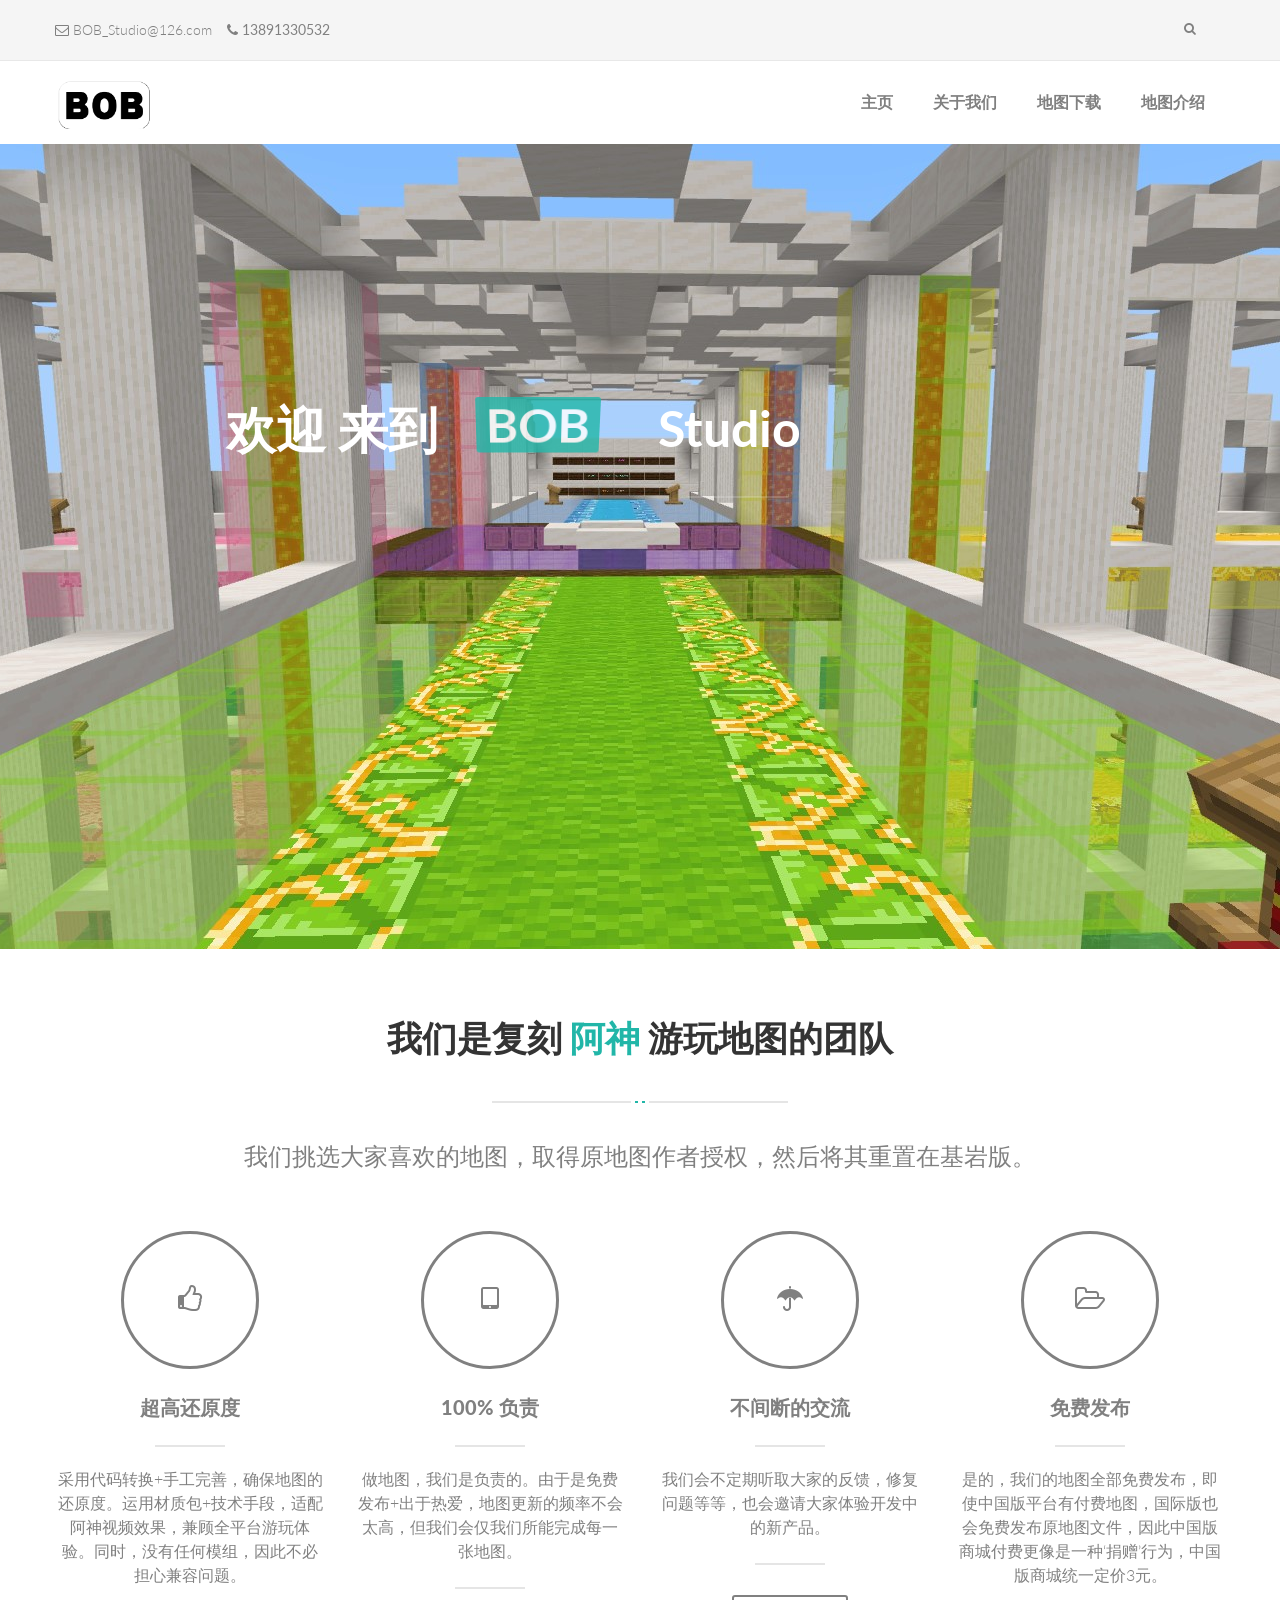
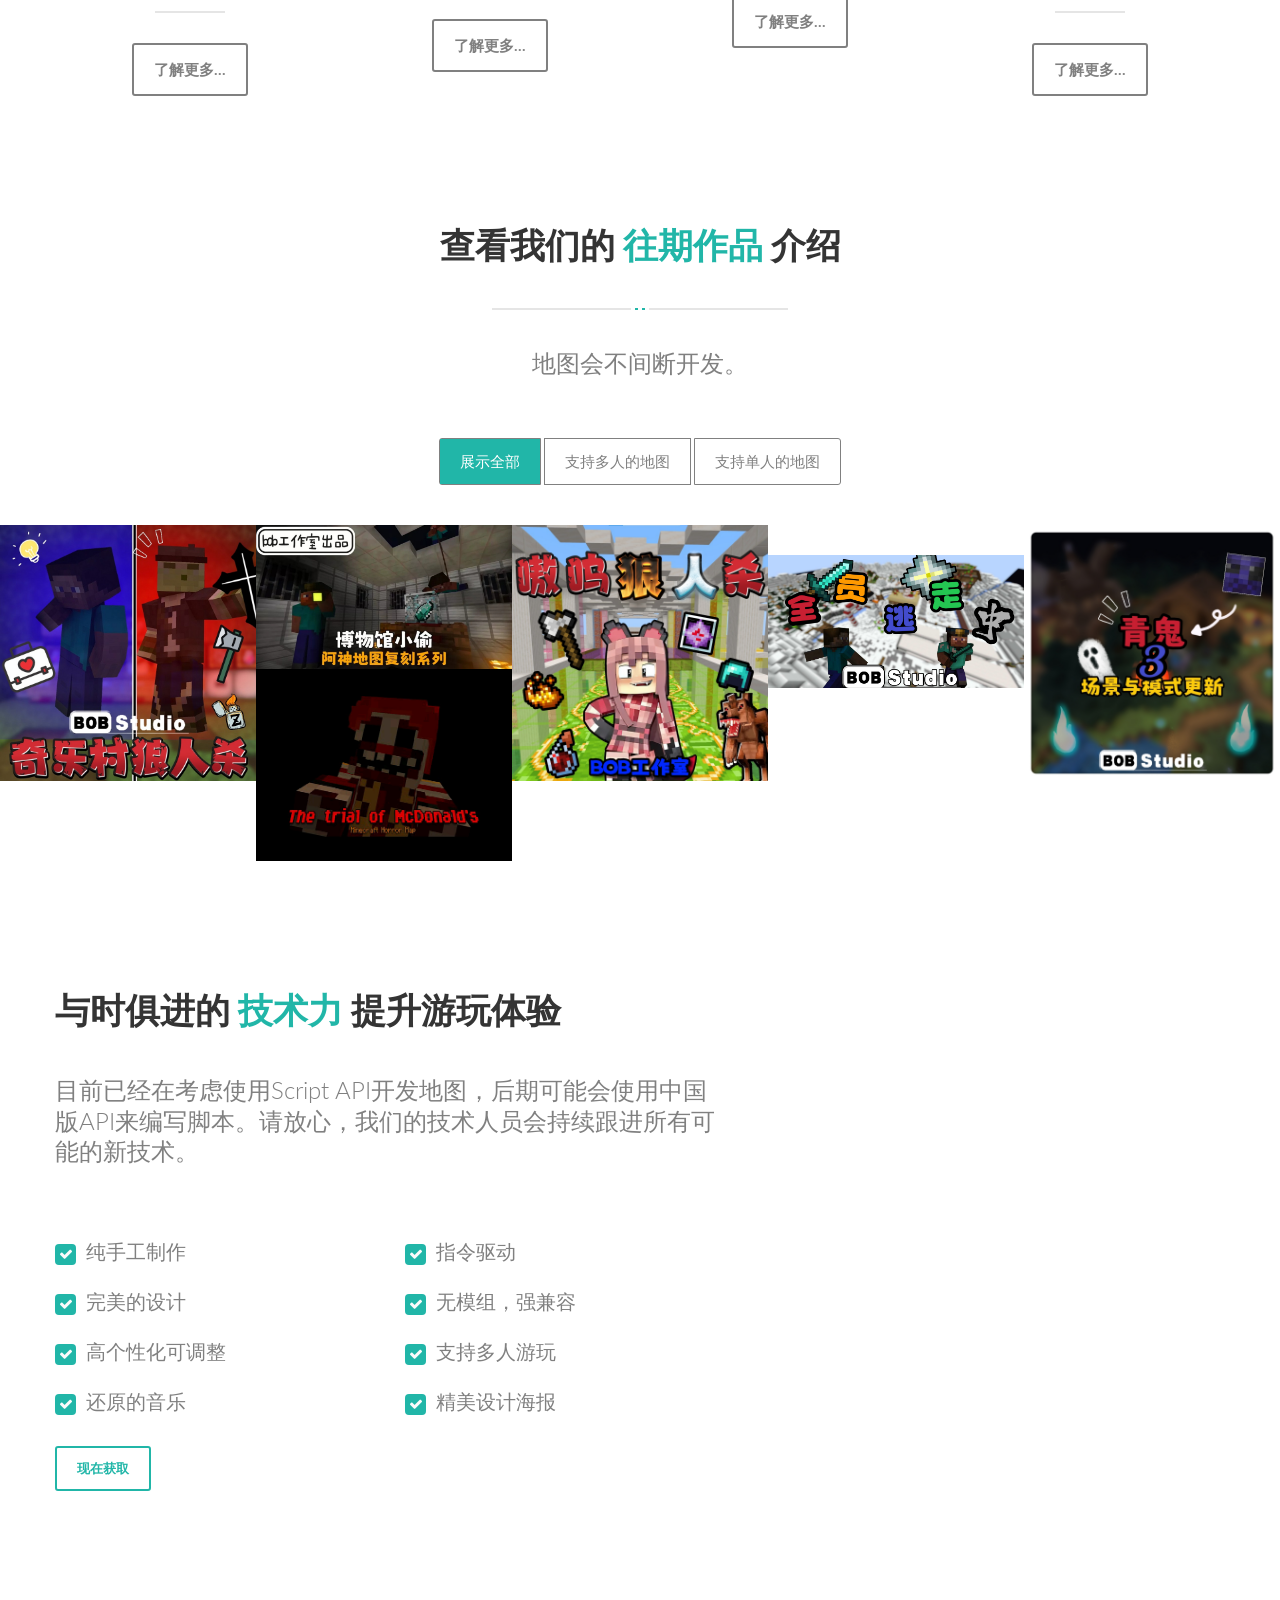
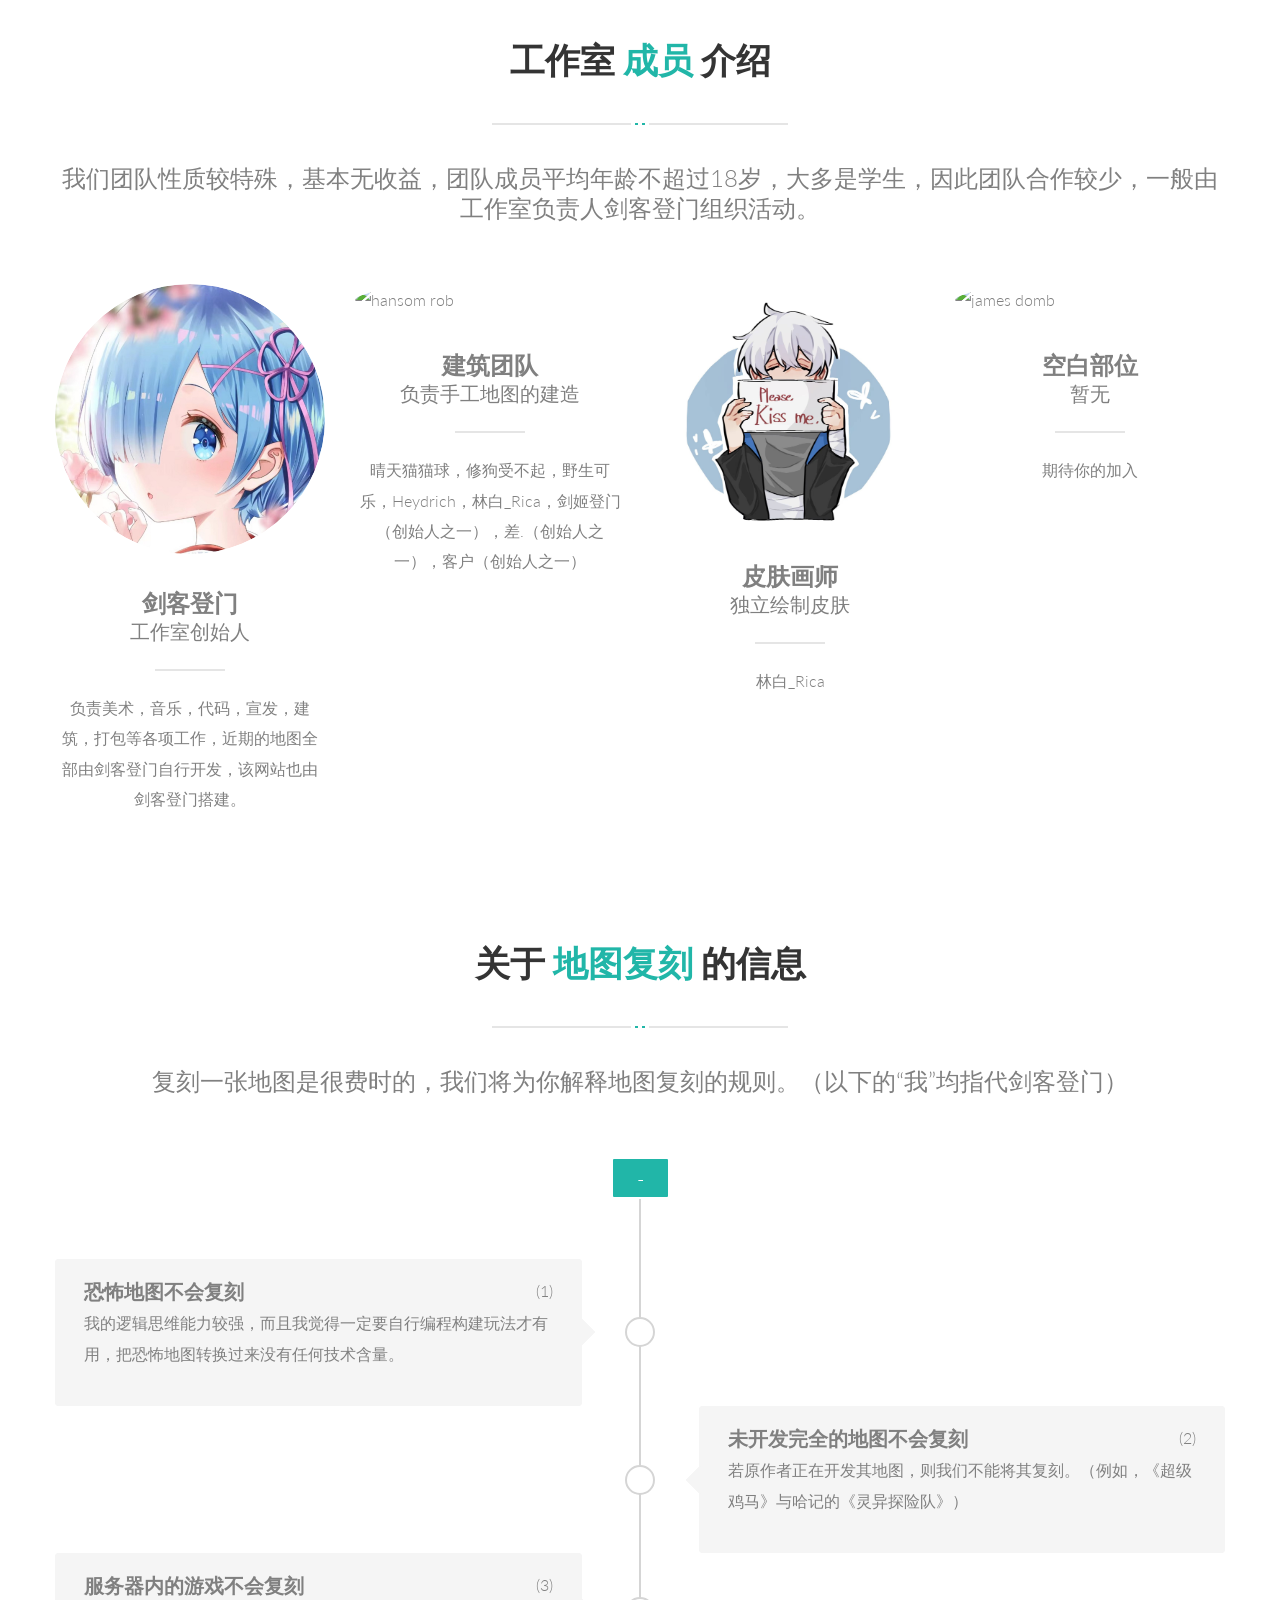
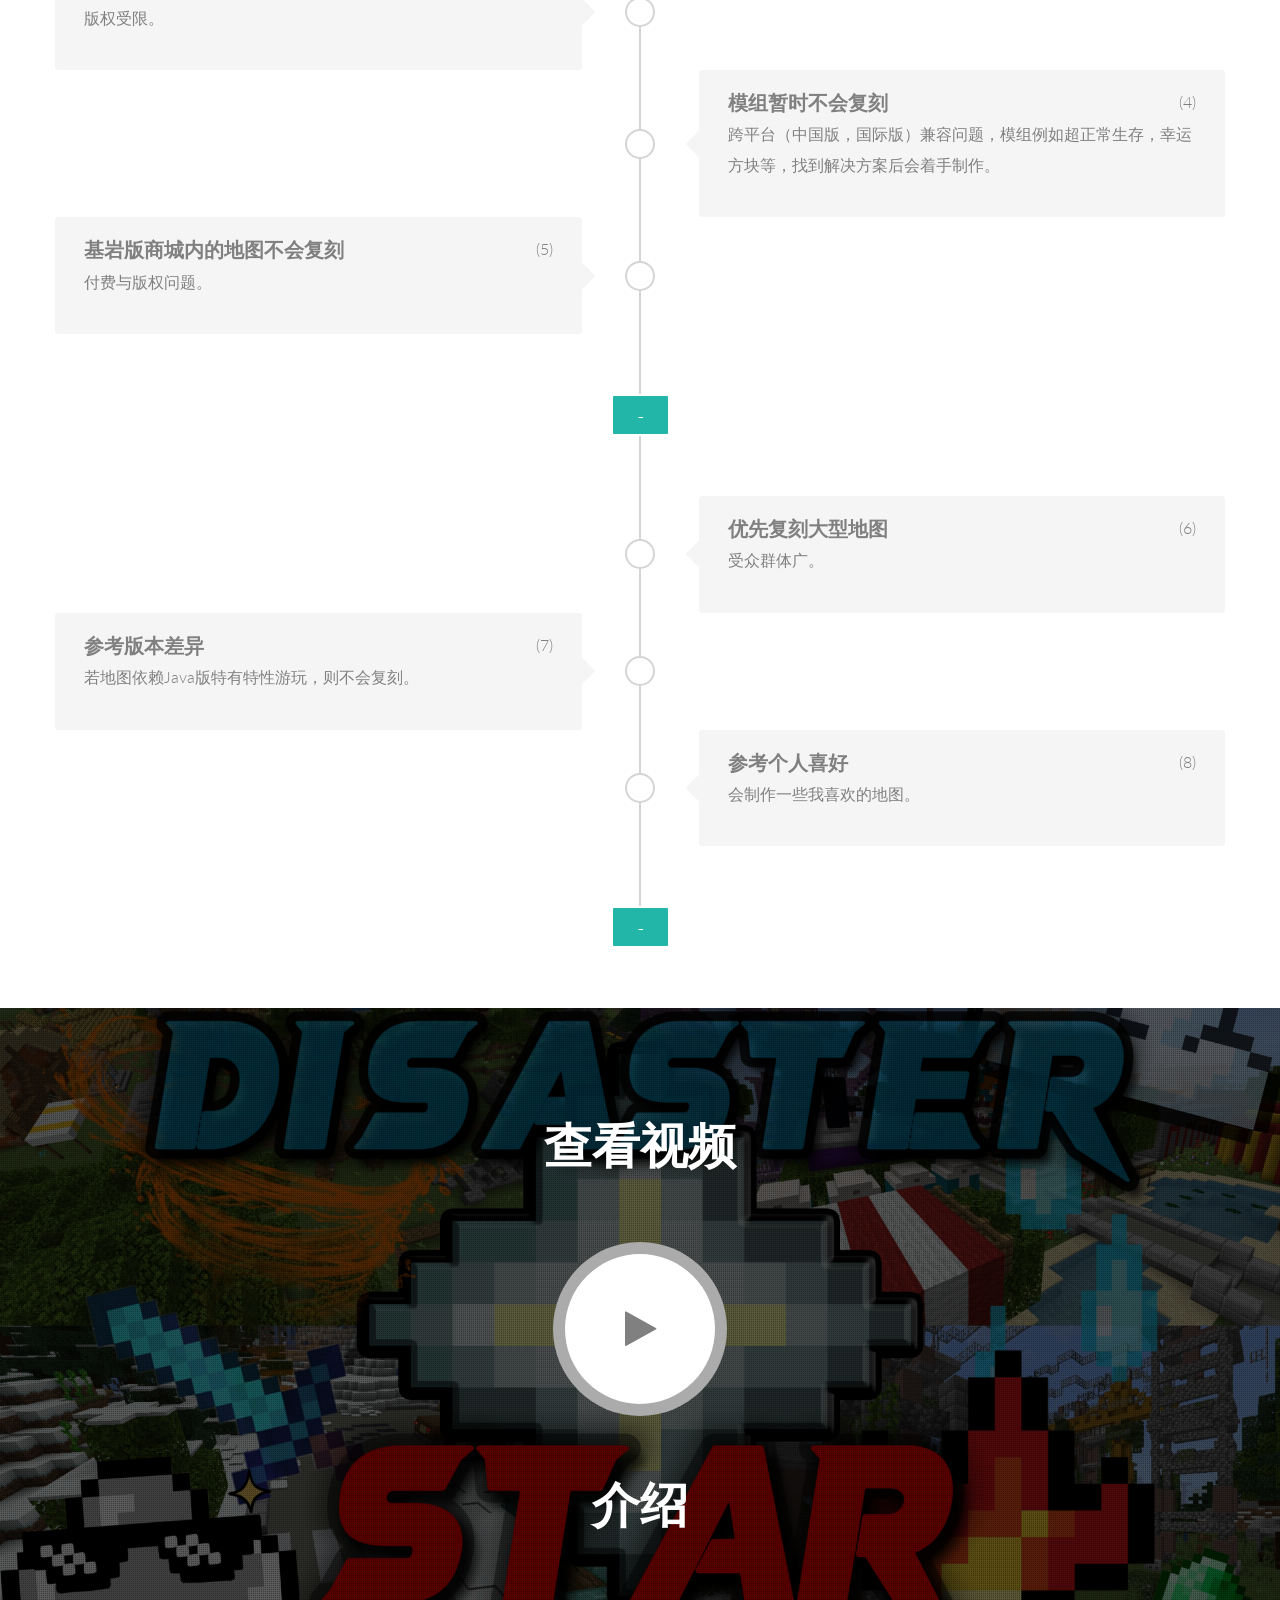
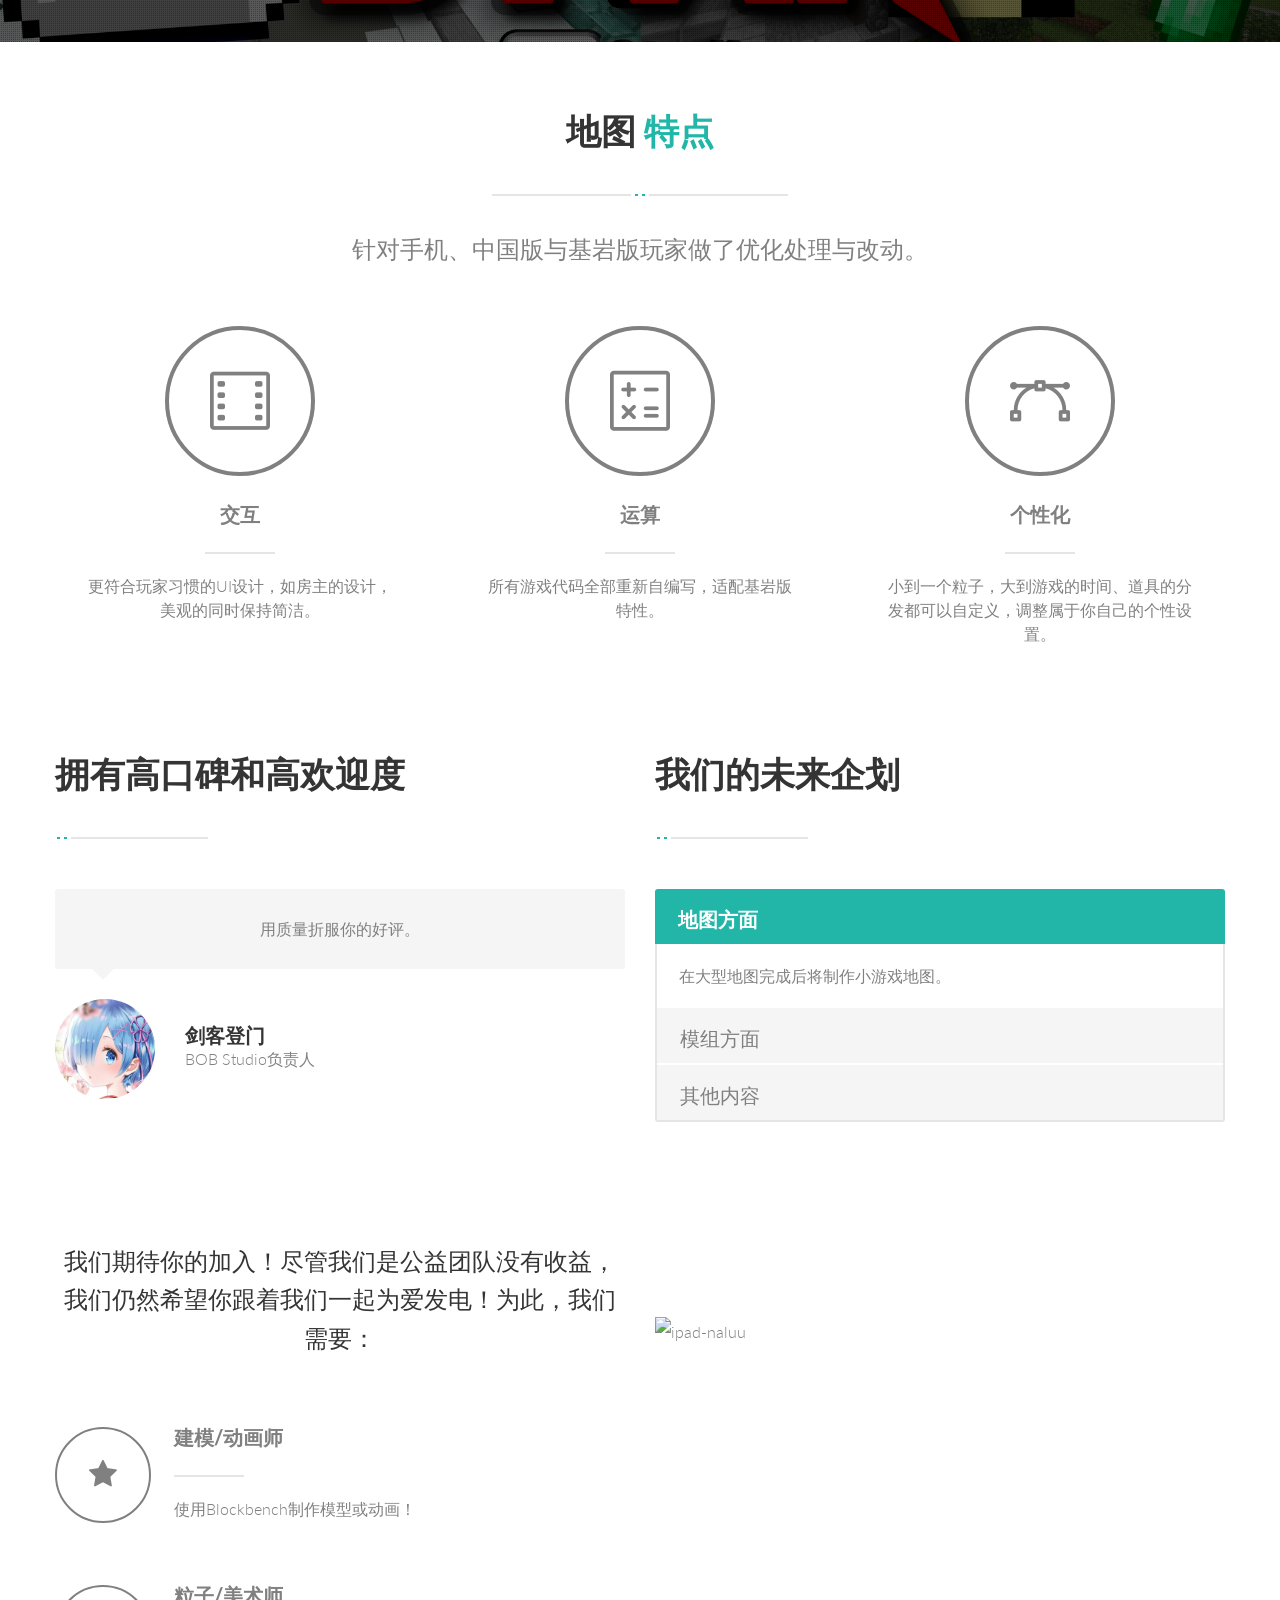
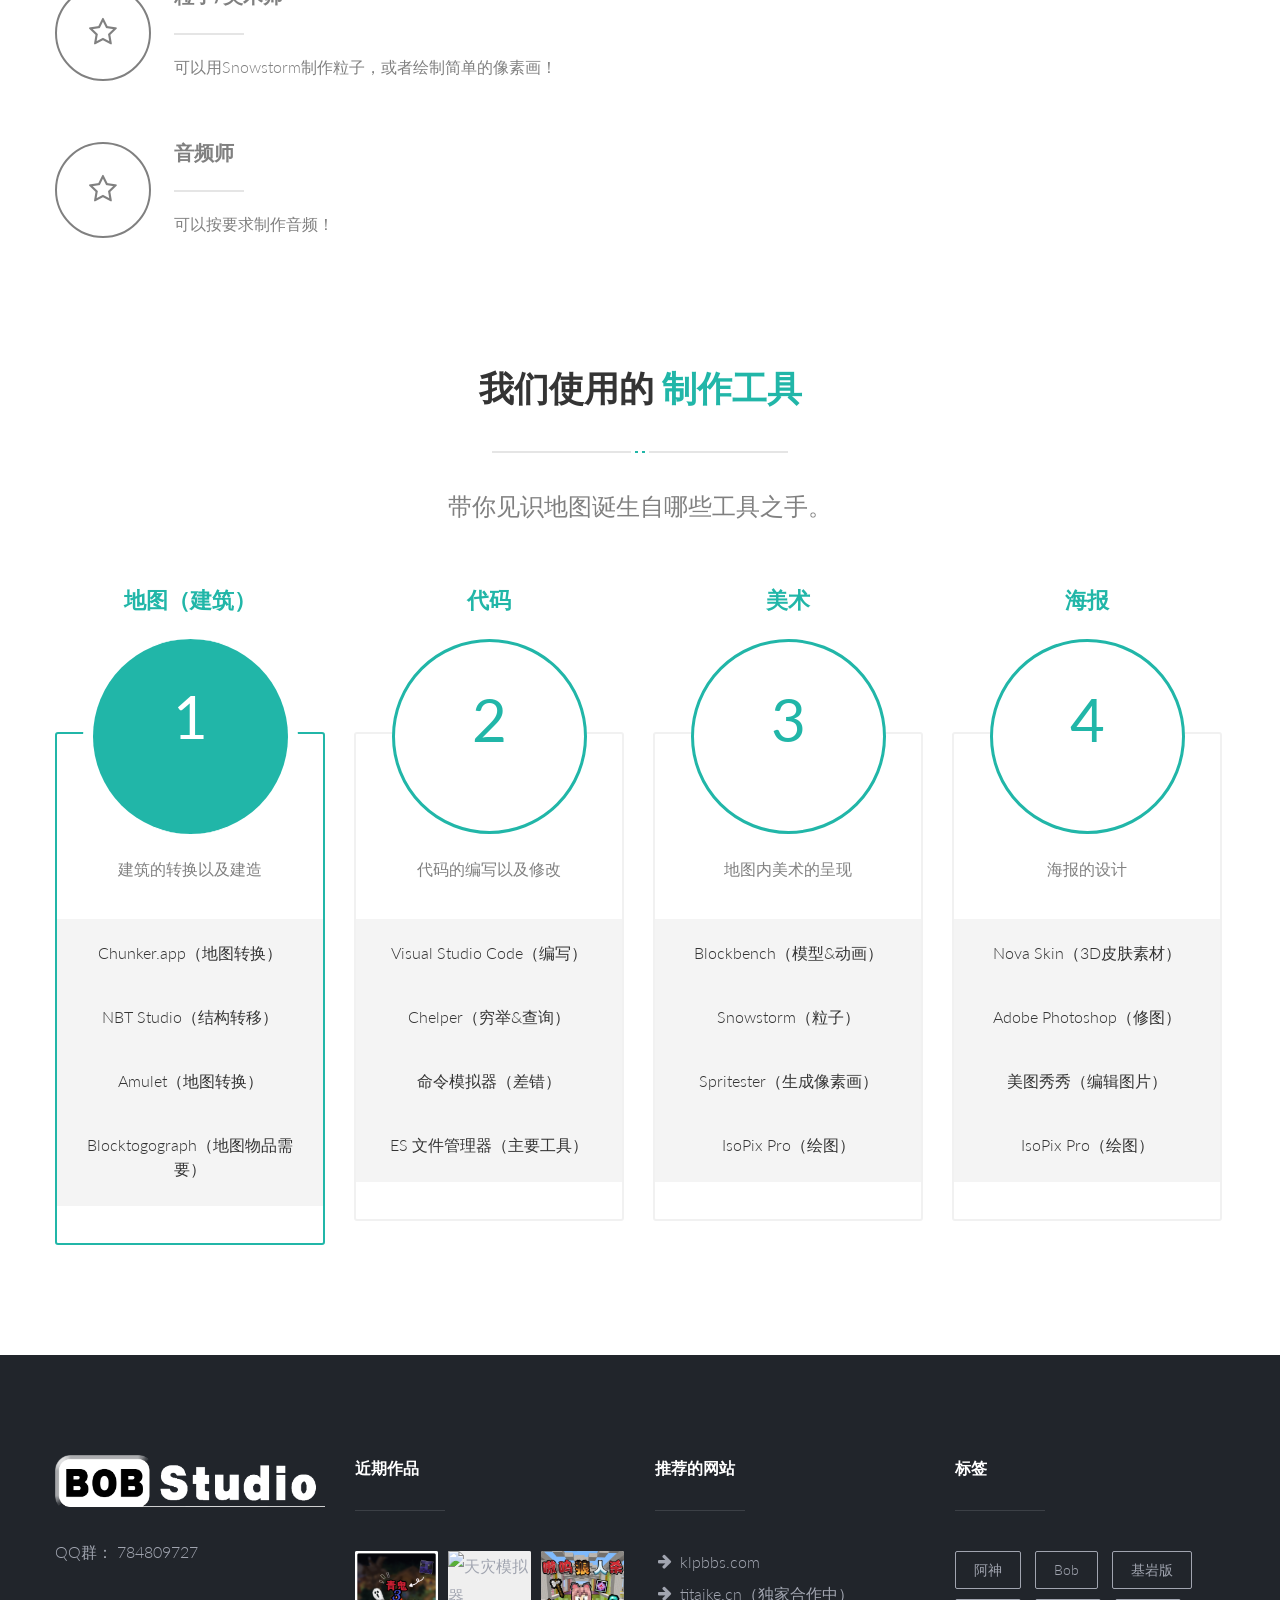
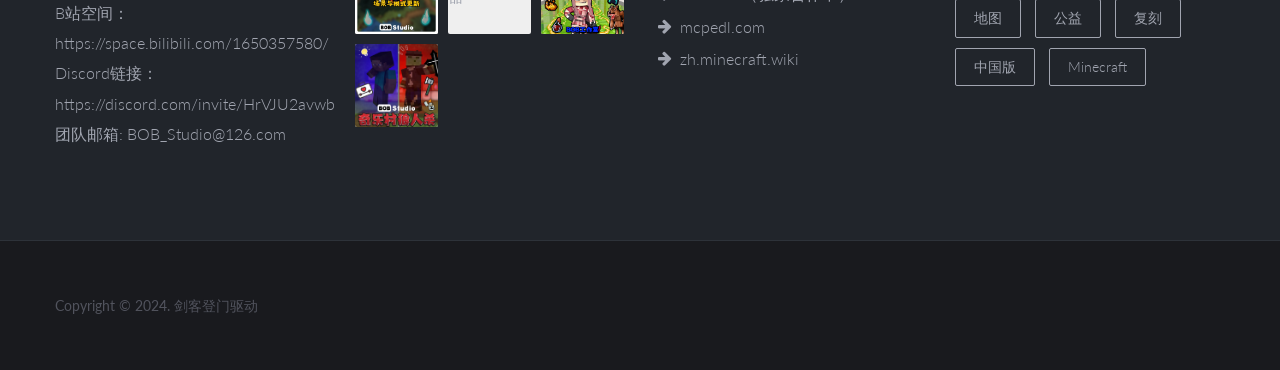
==== commit 4cd11e11: "Add files via upload" ====
--- a/index.html
+++ b/index.html
@@ -783,7 +783,7 @@
 				<div class="video-mask-color">
 				</div>
 				<div class="background-video">
-					<div id="jquery_jplayer_77" class="jp-jplayer jp-jplayer-bgvideo" data-pid="77" data-m4v="upload/BlackInk.mp4" data-thumb="upload/bg-for-video.jpg">
+					<div id="jquery_jplayer_77" class="jp-jplayer jp-jplayer-bgvideo" data-pid="77" data-m4v="video/BlackInk.mp4" data-thumb="upload/bg-for-video.jpg">
 					</div>
 				</div>
 				<div class="waves-container container" id="div_0e1d_4">
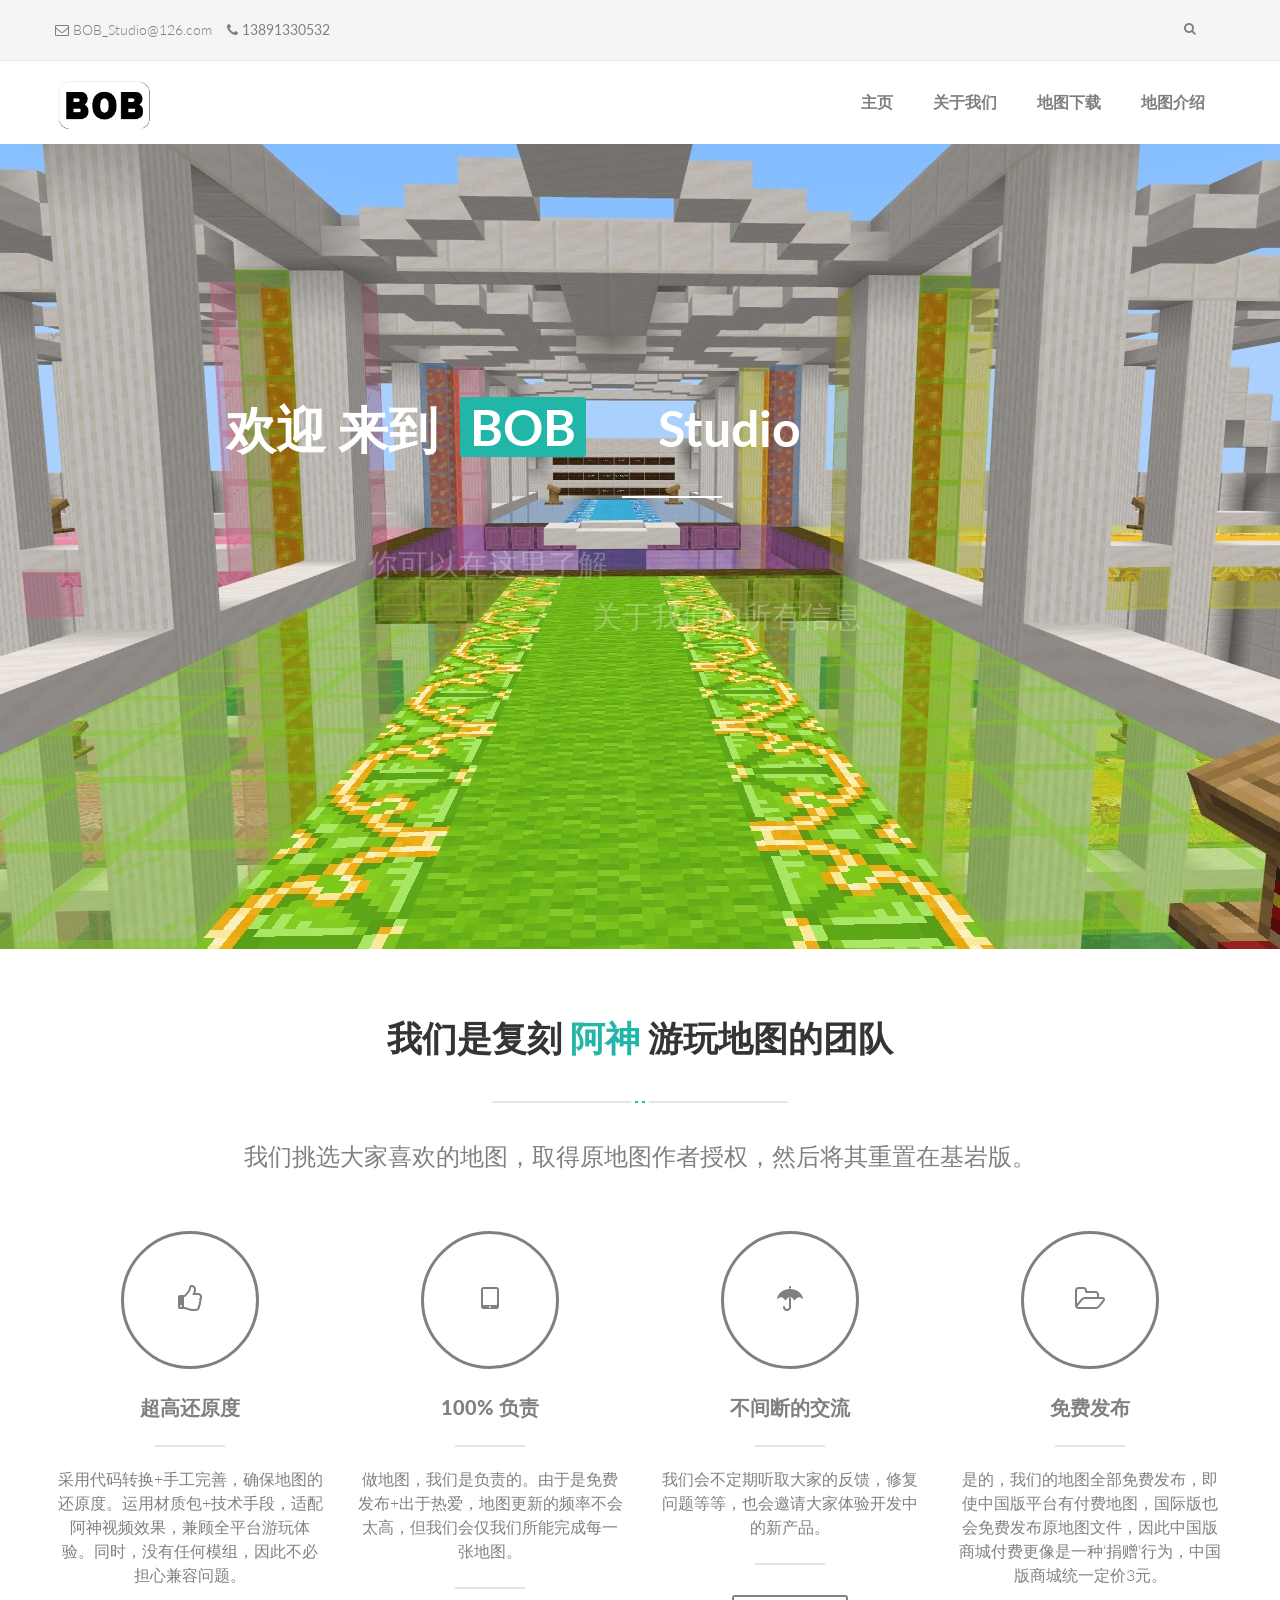
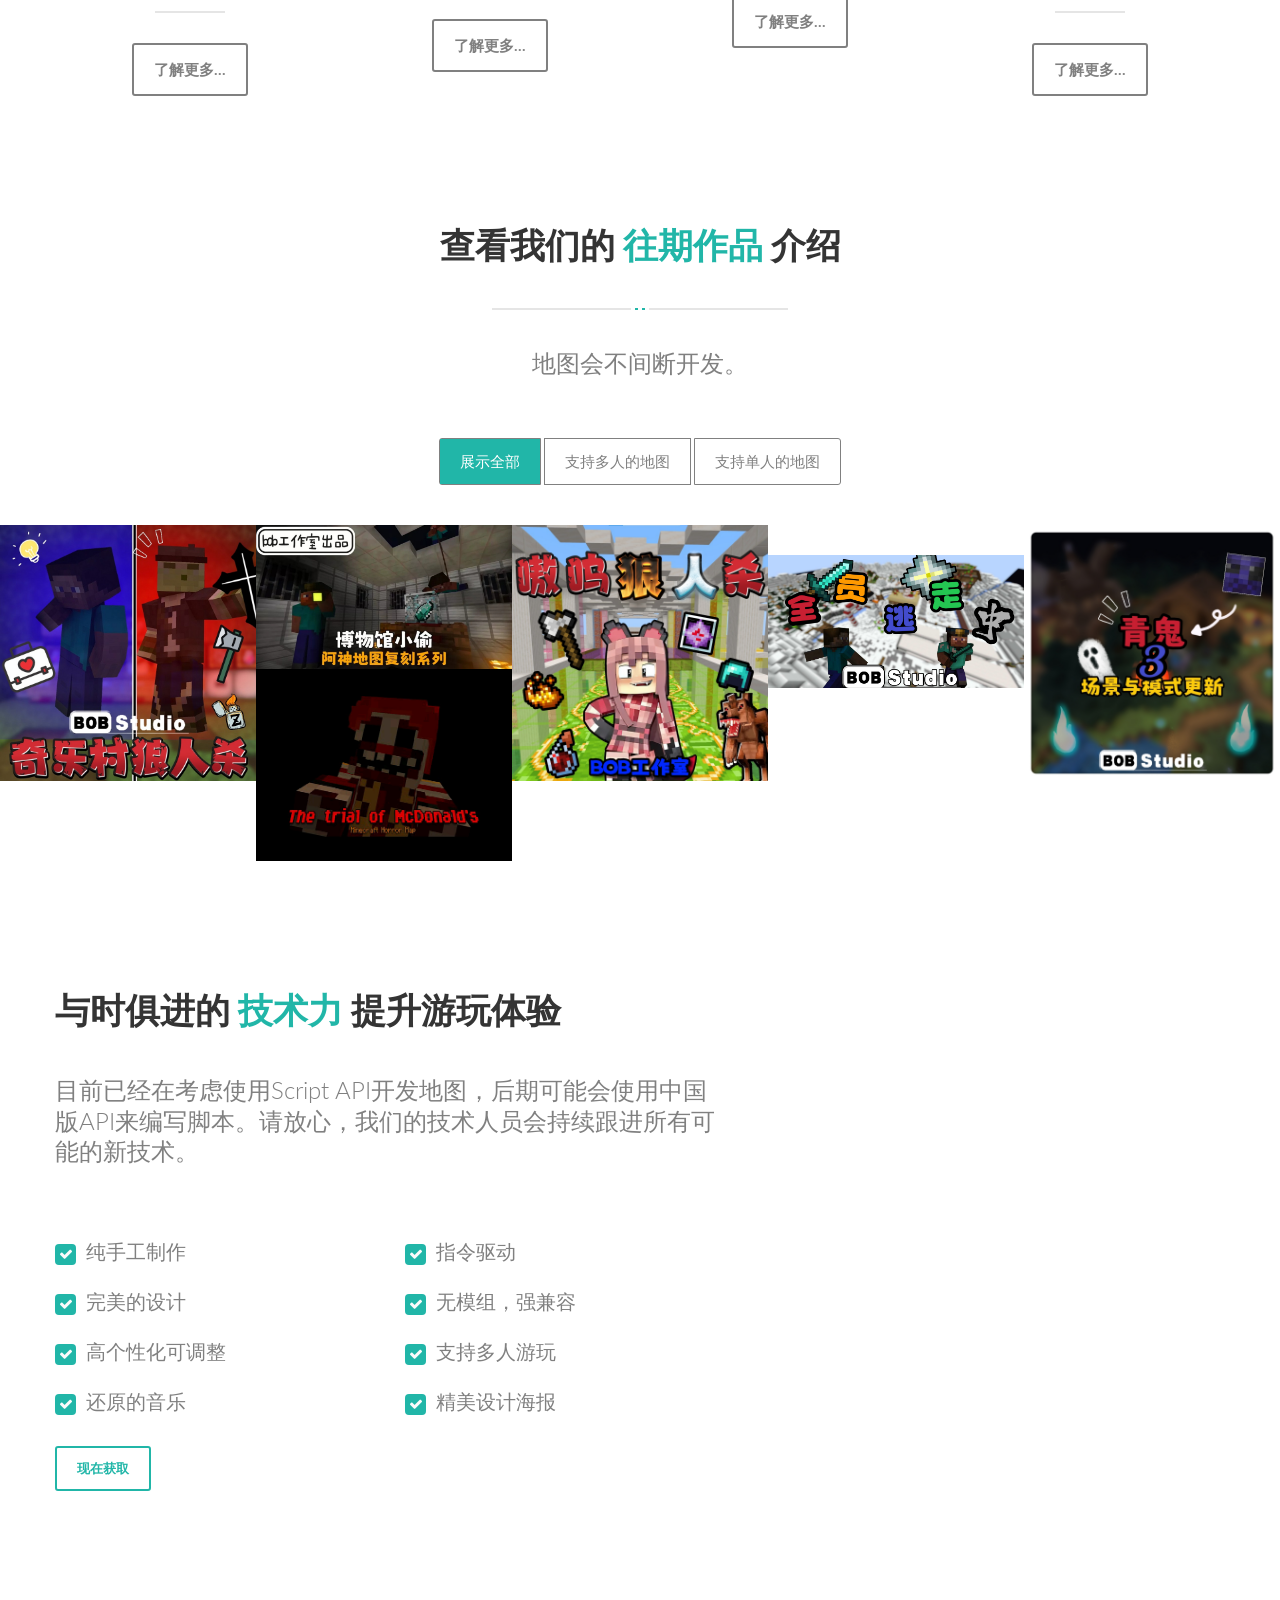
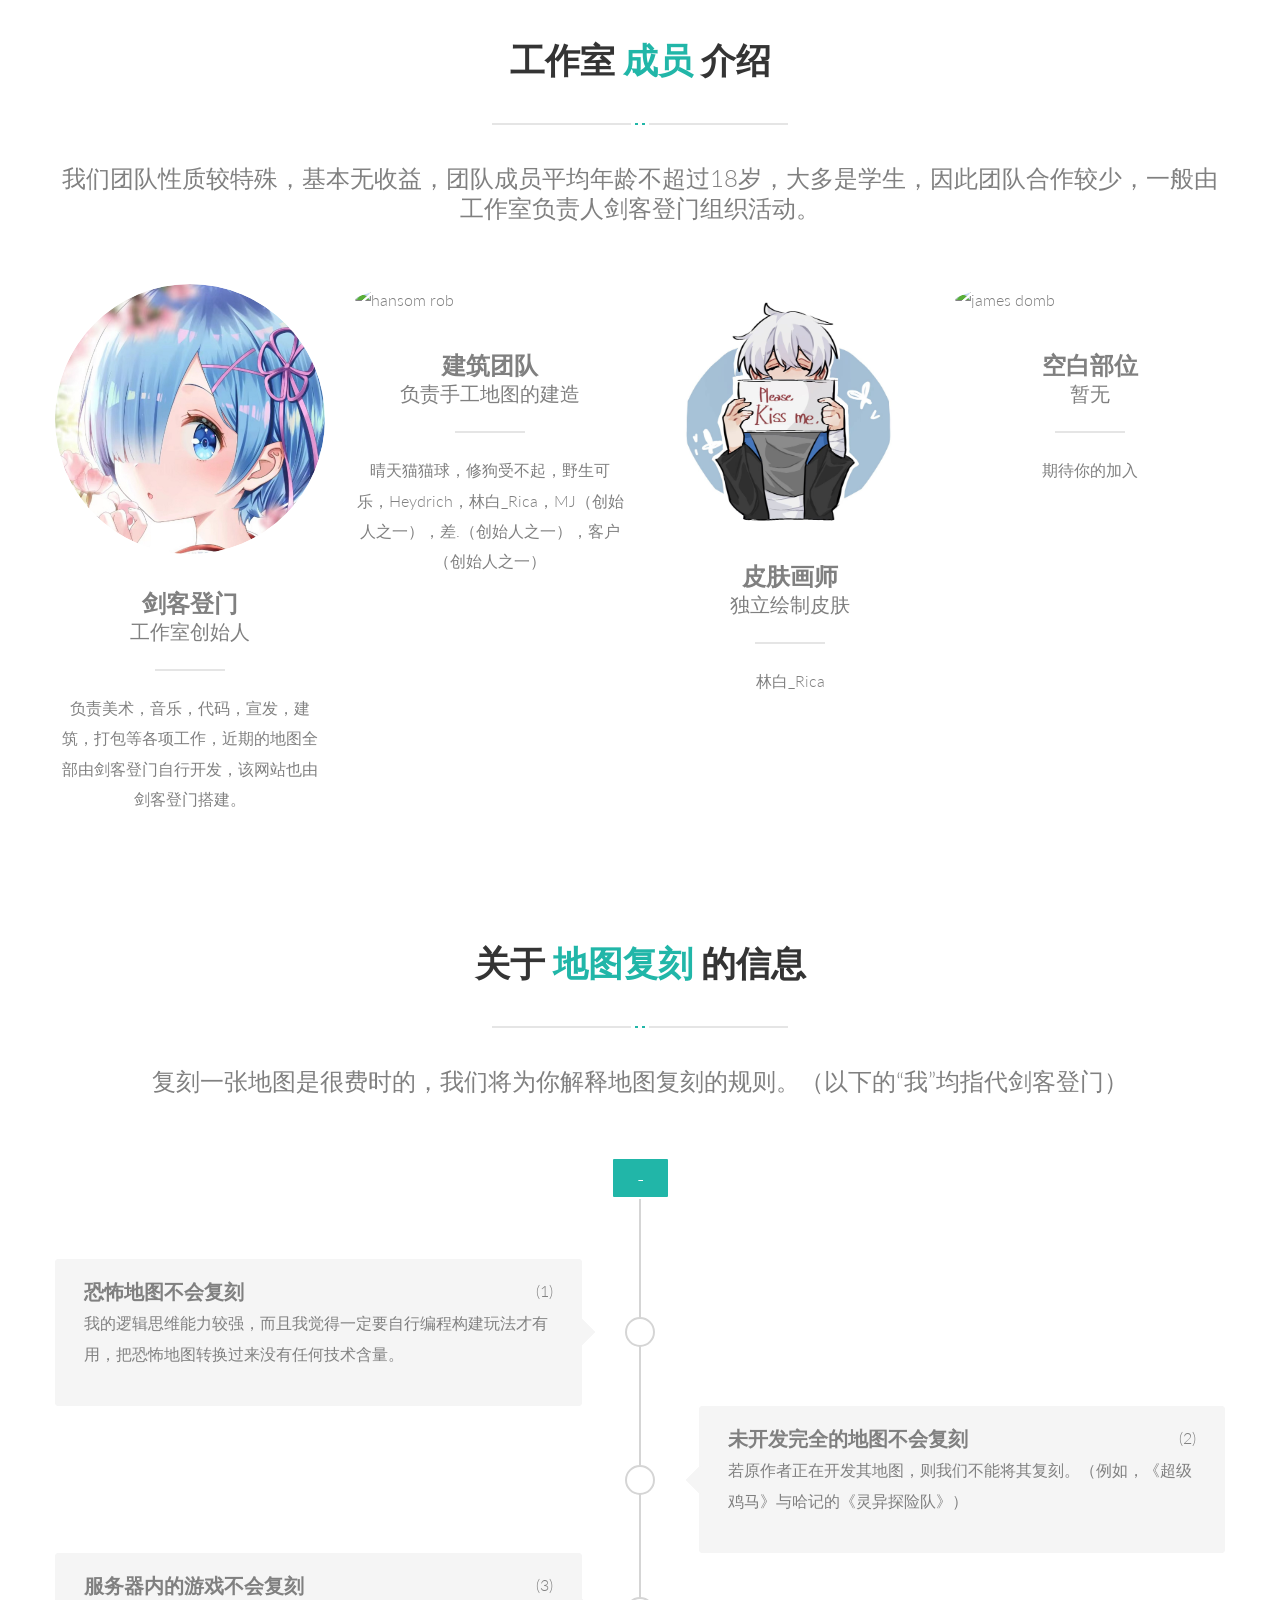
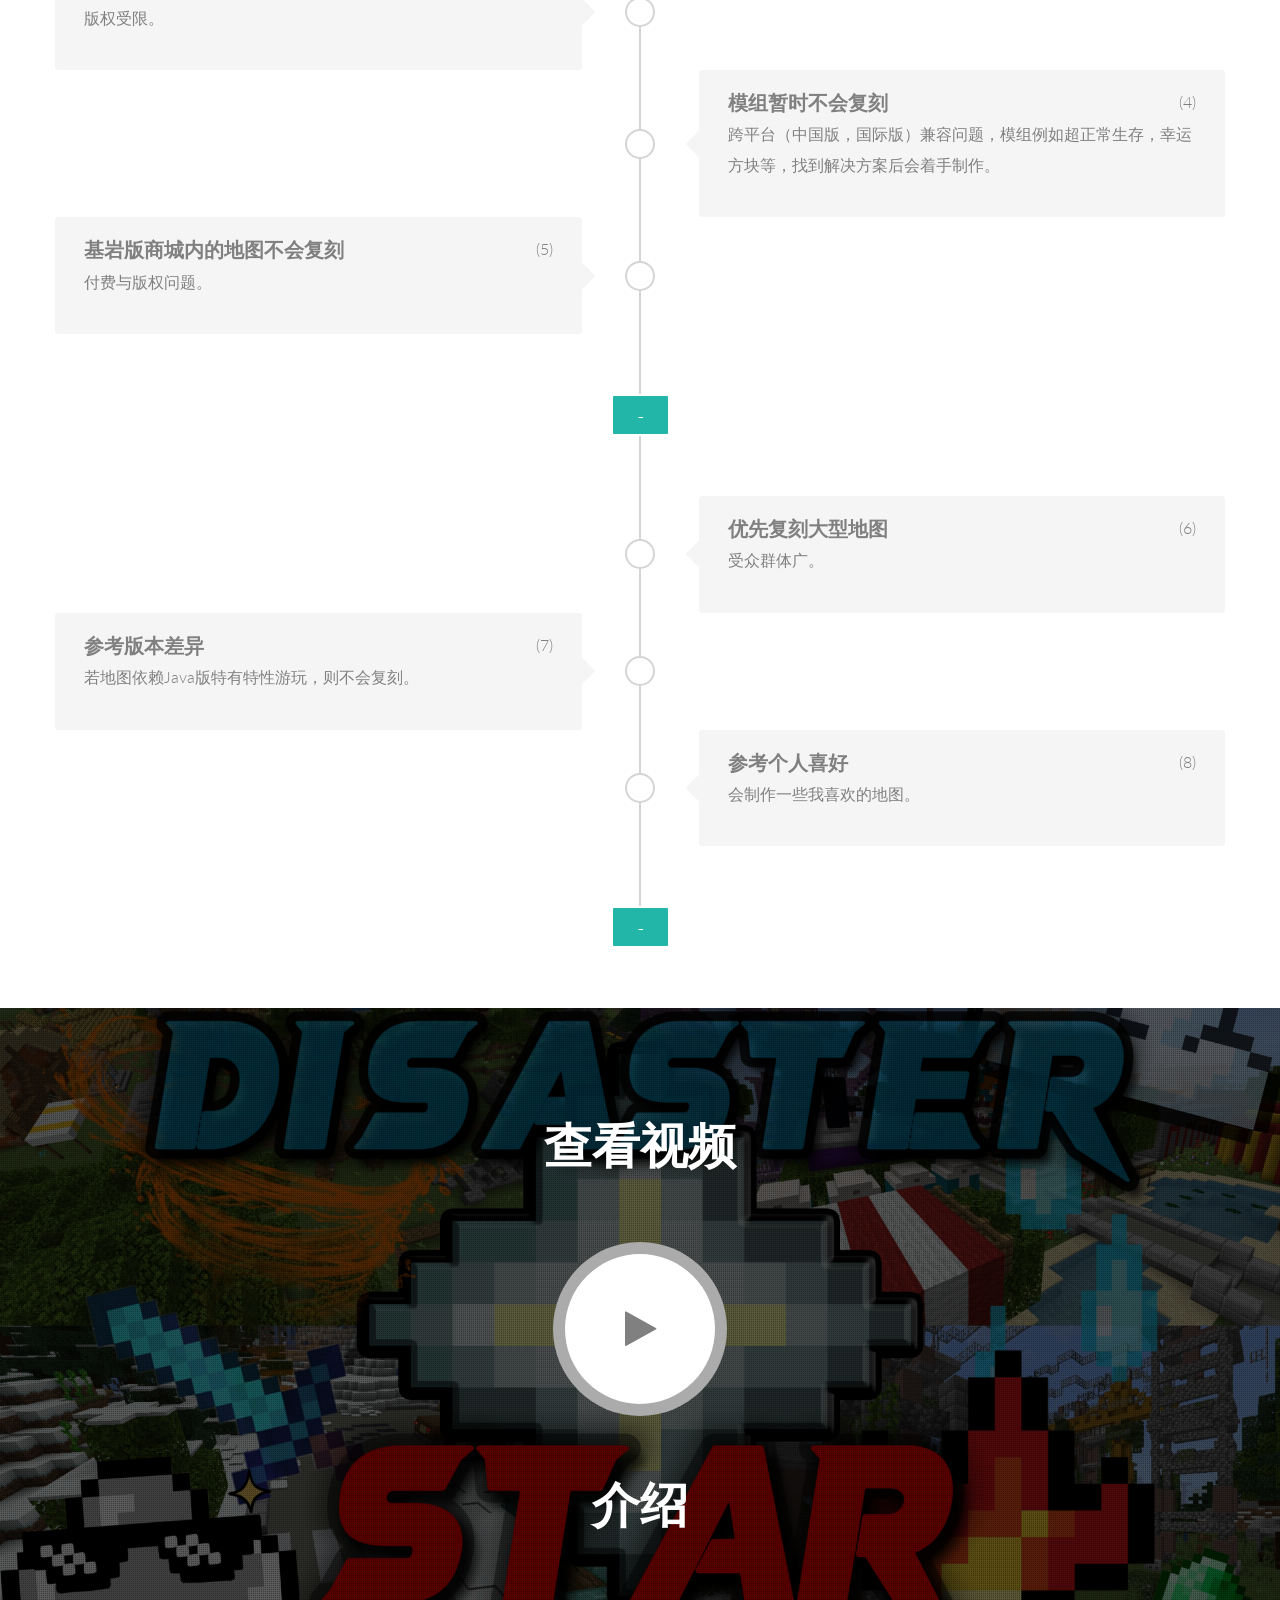
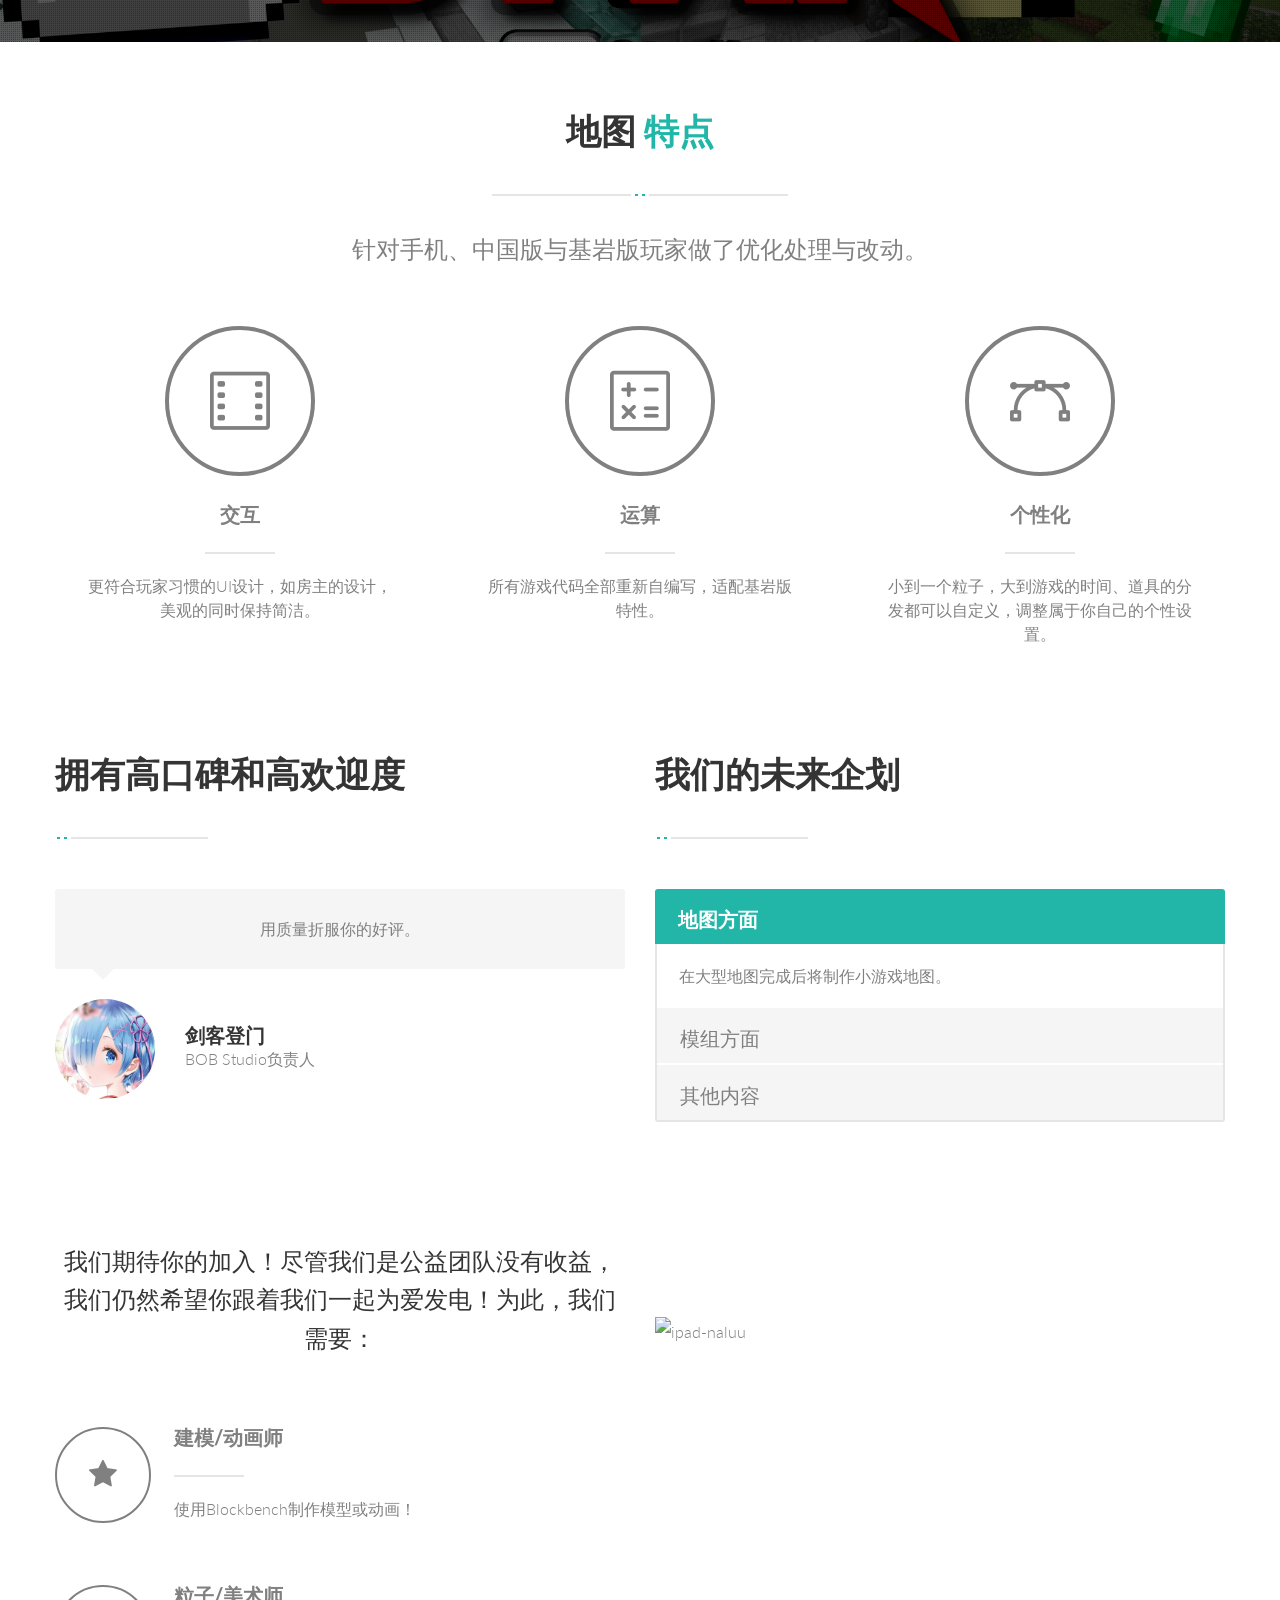
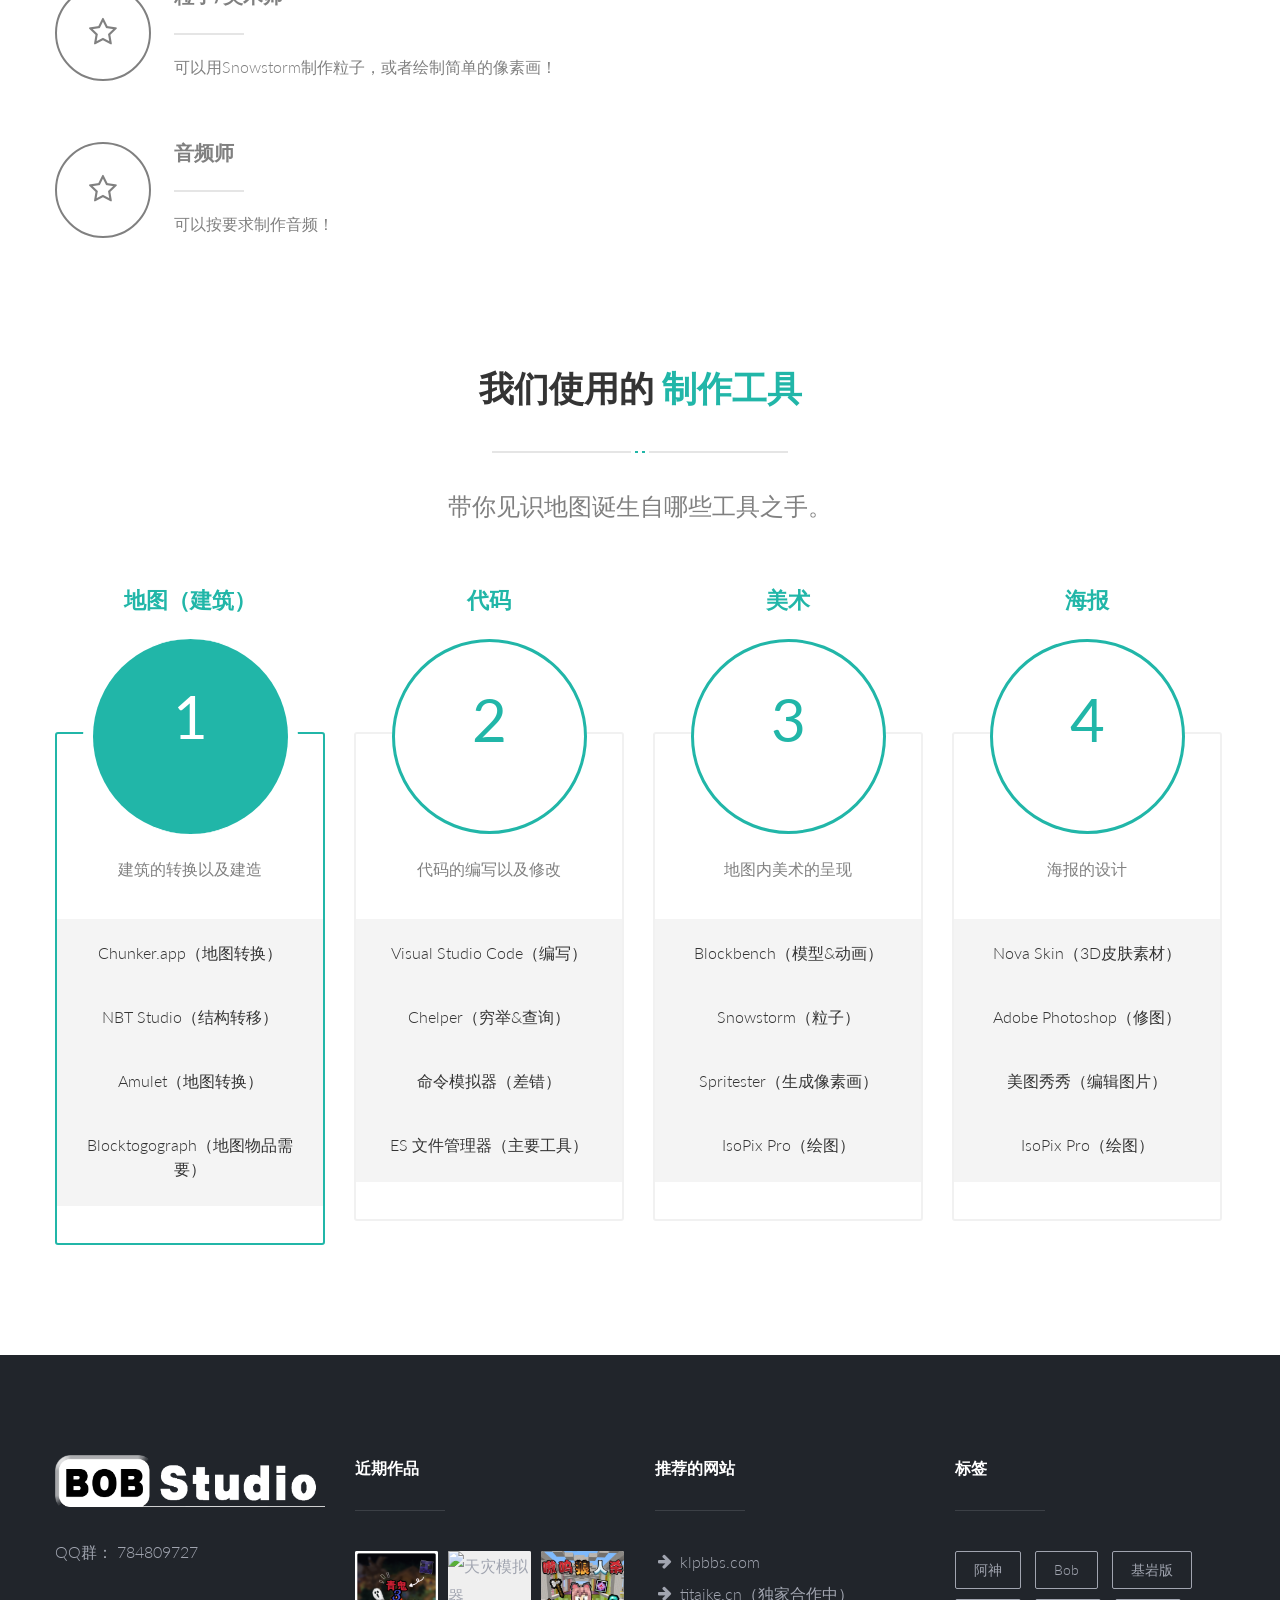
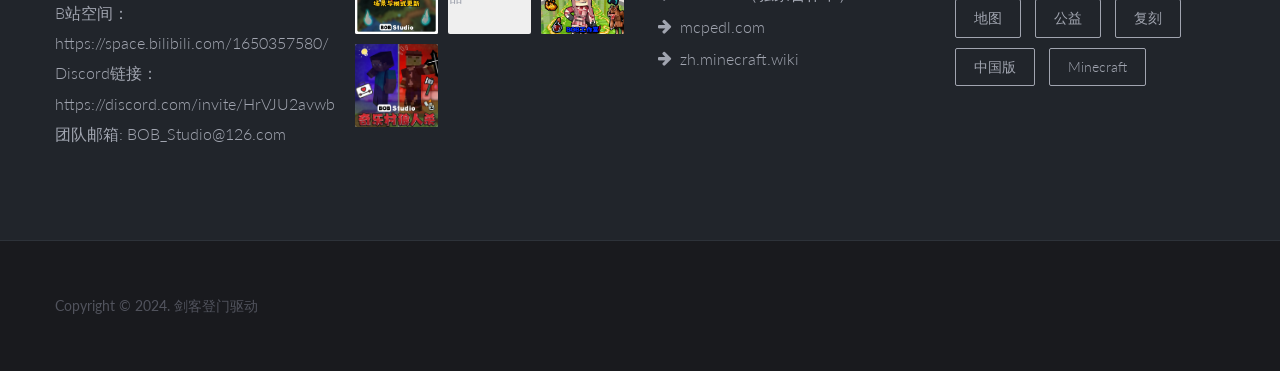
==== commit 6b420cbe: "Add files via upload" ====
--- a/index.html
+++ b/index.html
@@ -511,7 +511,7 @@
 									</div>
 									<div class="team-content">
 										<p>
-											晴天猫猫球，修狗受不起，野生可乐，Heydrich，林白_Rica，剑姬登门（创始人之一），差.（创始人之一），客户（创始人之一）
+											晴天猫猫球，修狗受不起，野生可乐，Heydrich，林白_Rica，MJ（创始人之一），差.（创始人之一），客户（创始人之一）
 										</p>
 									</div>
 								</div>
